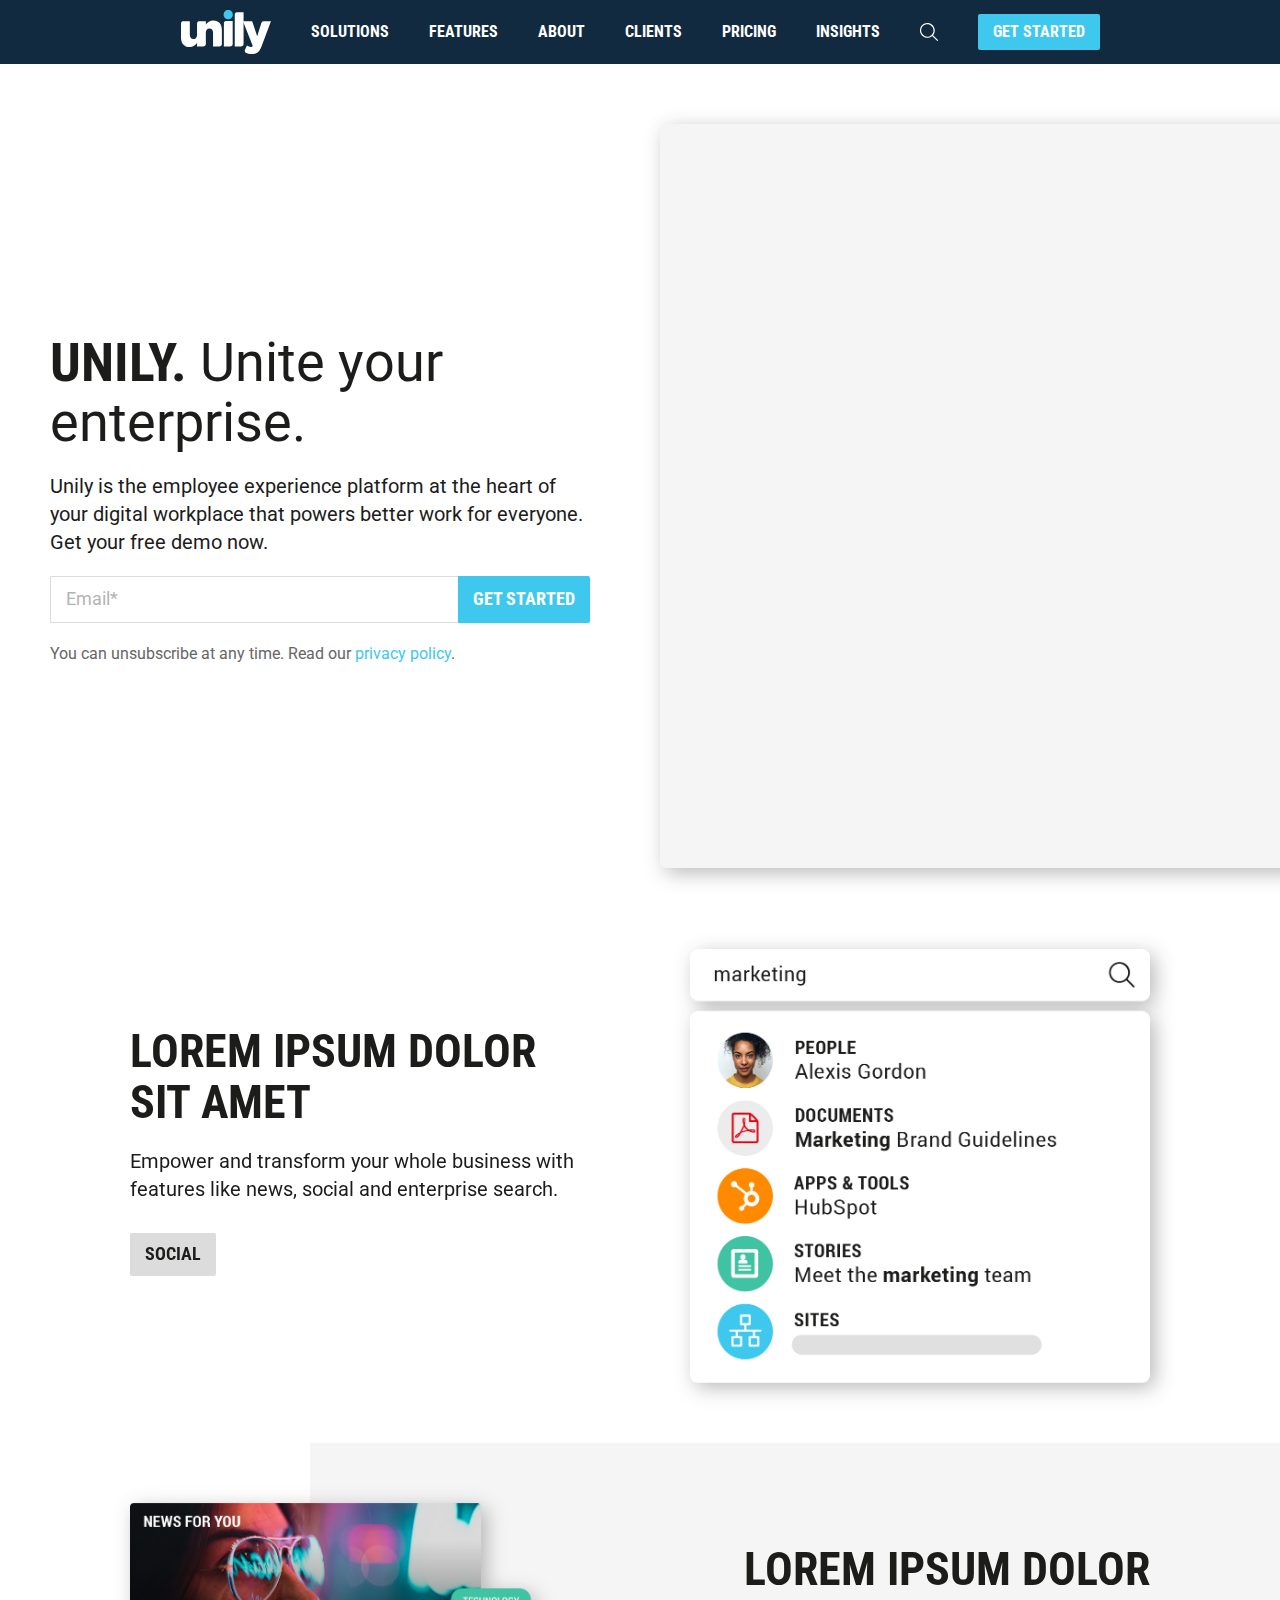
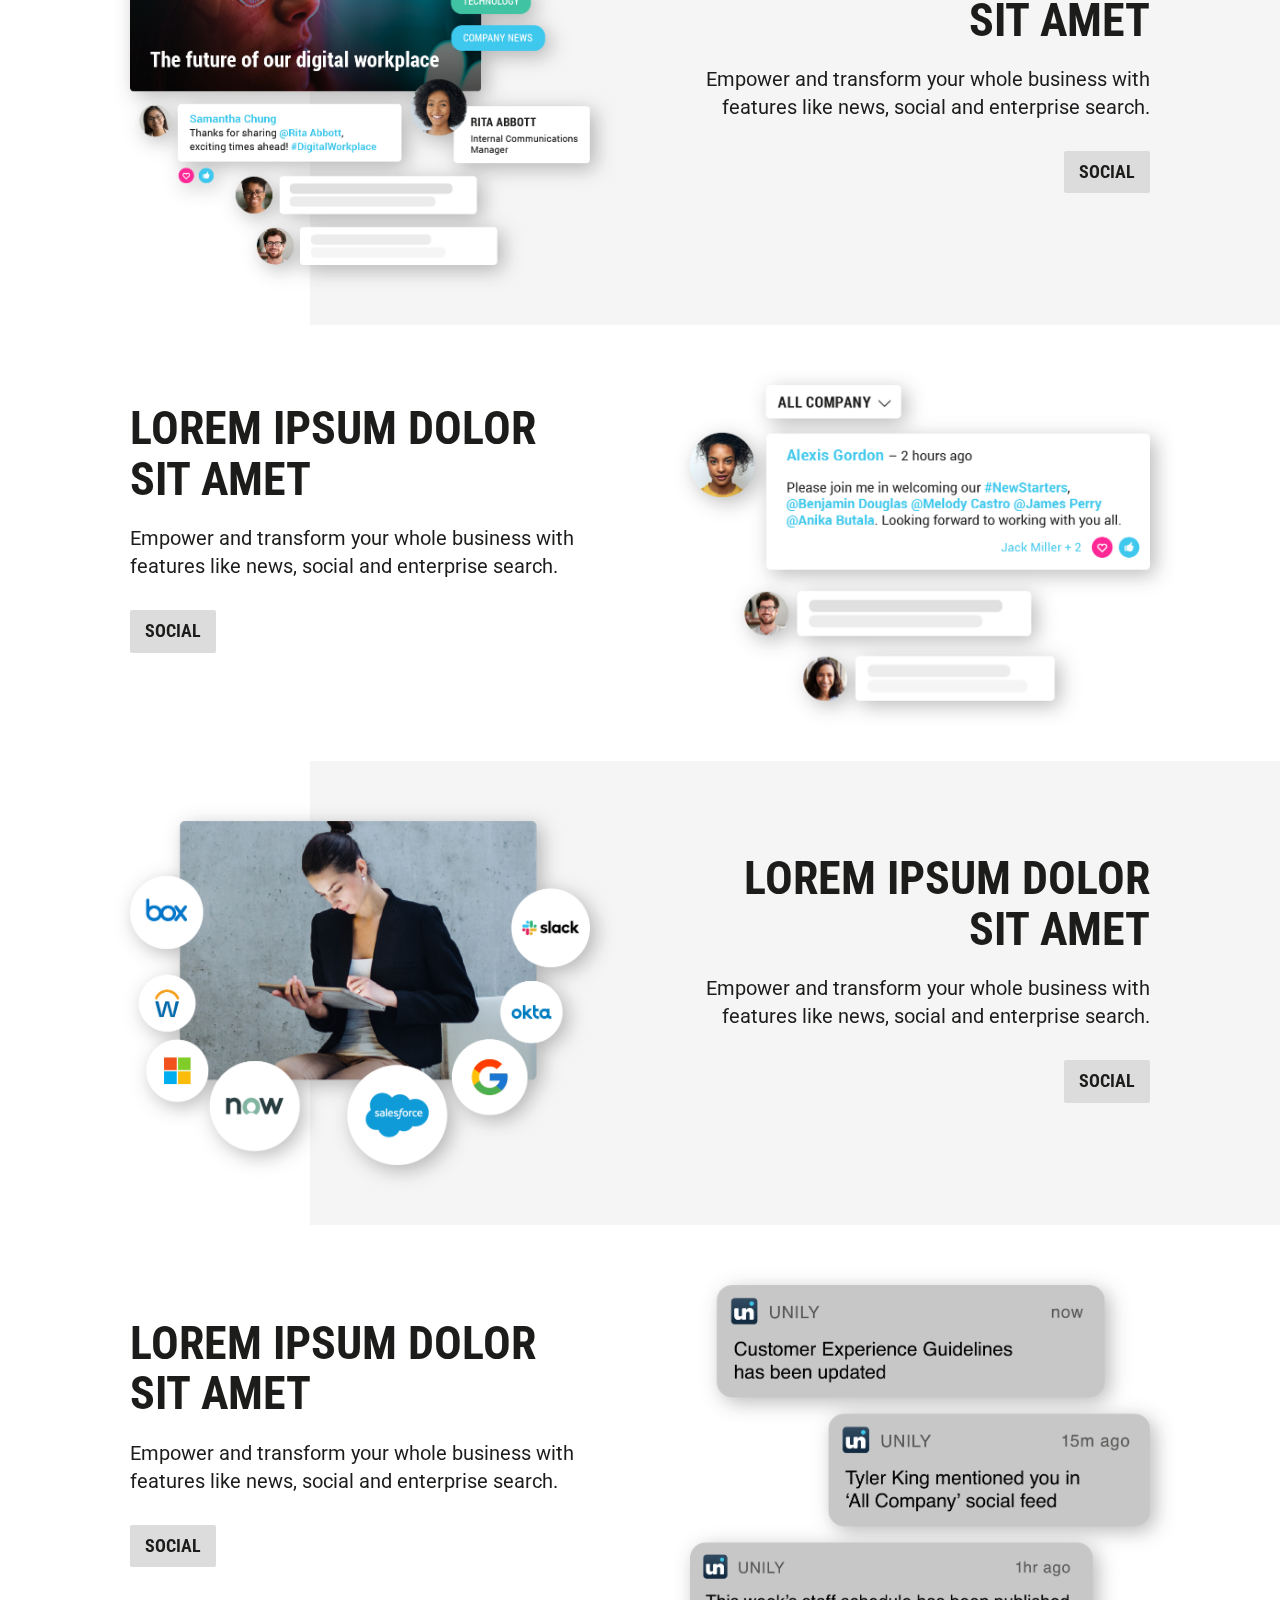
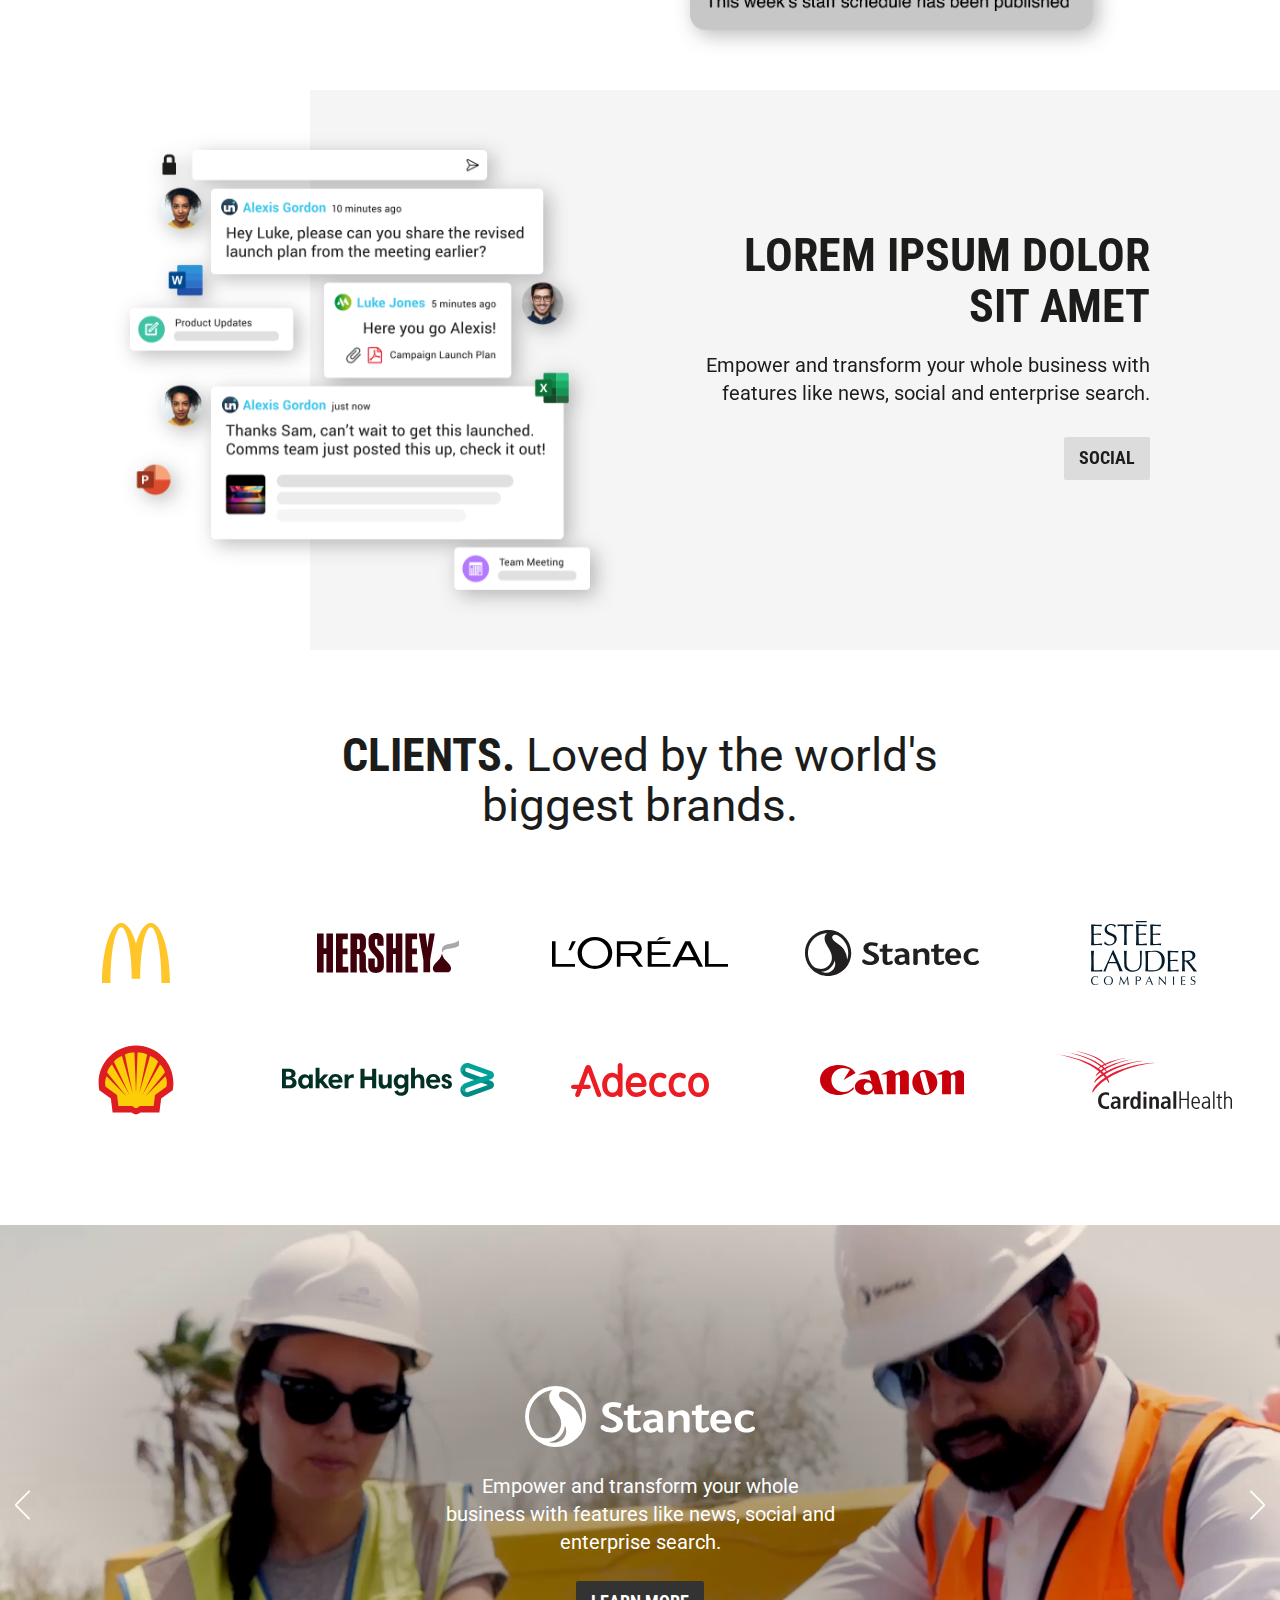
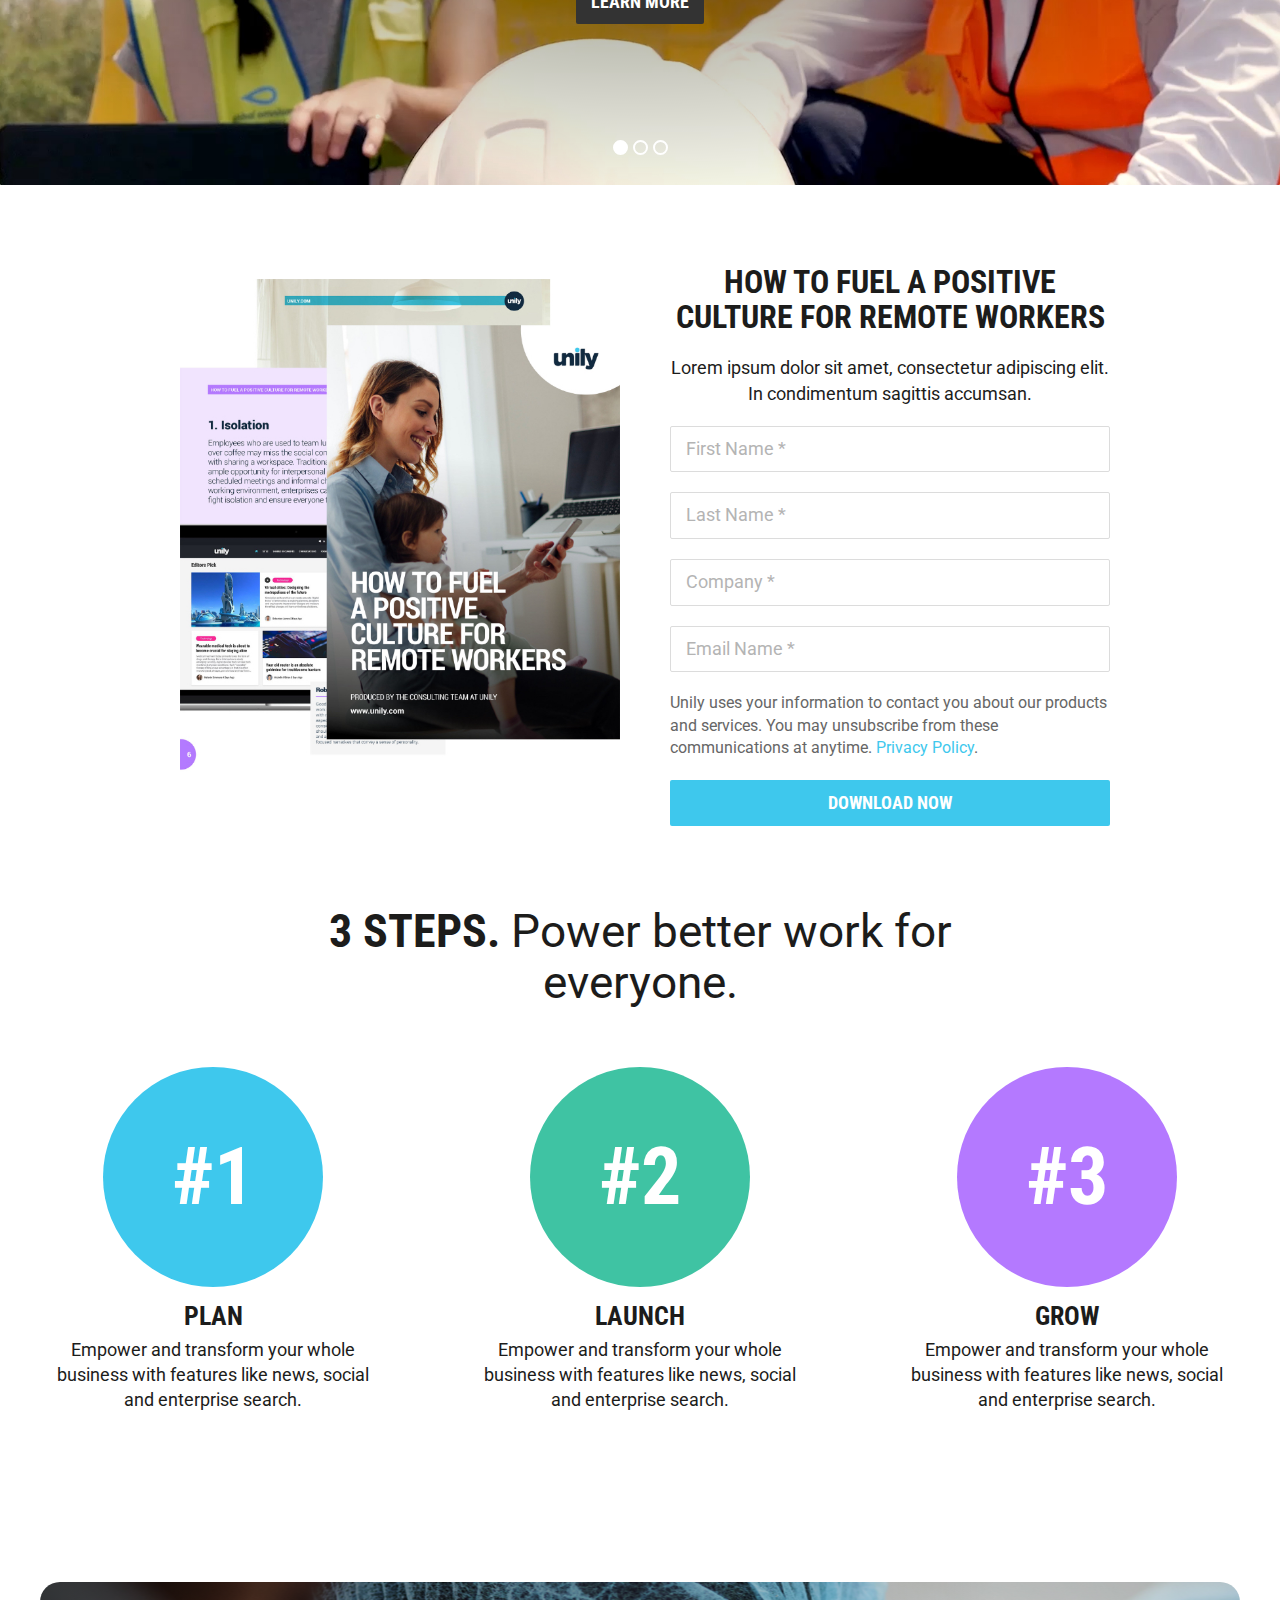
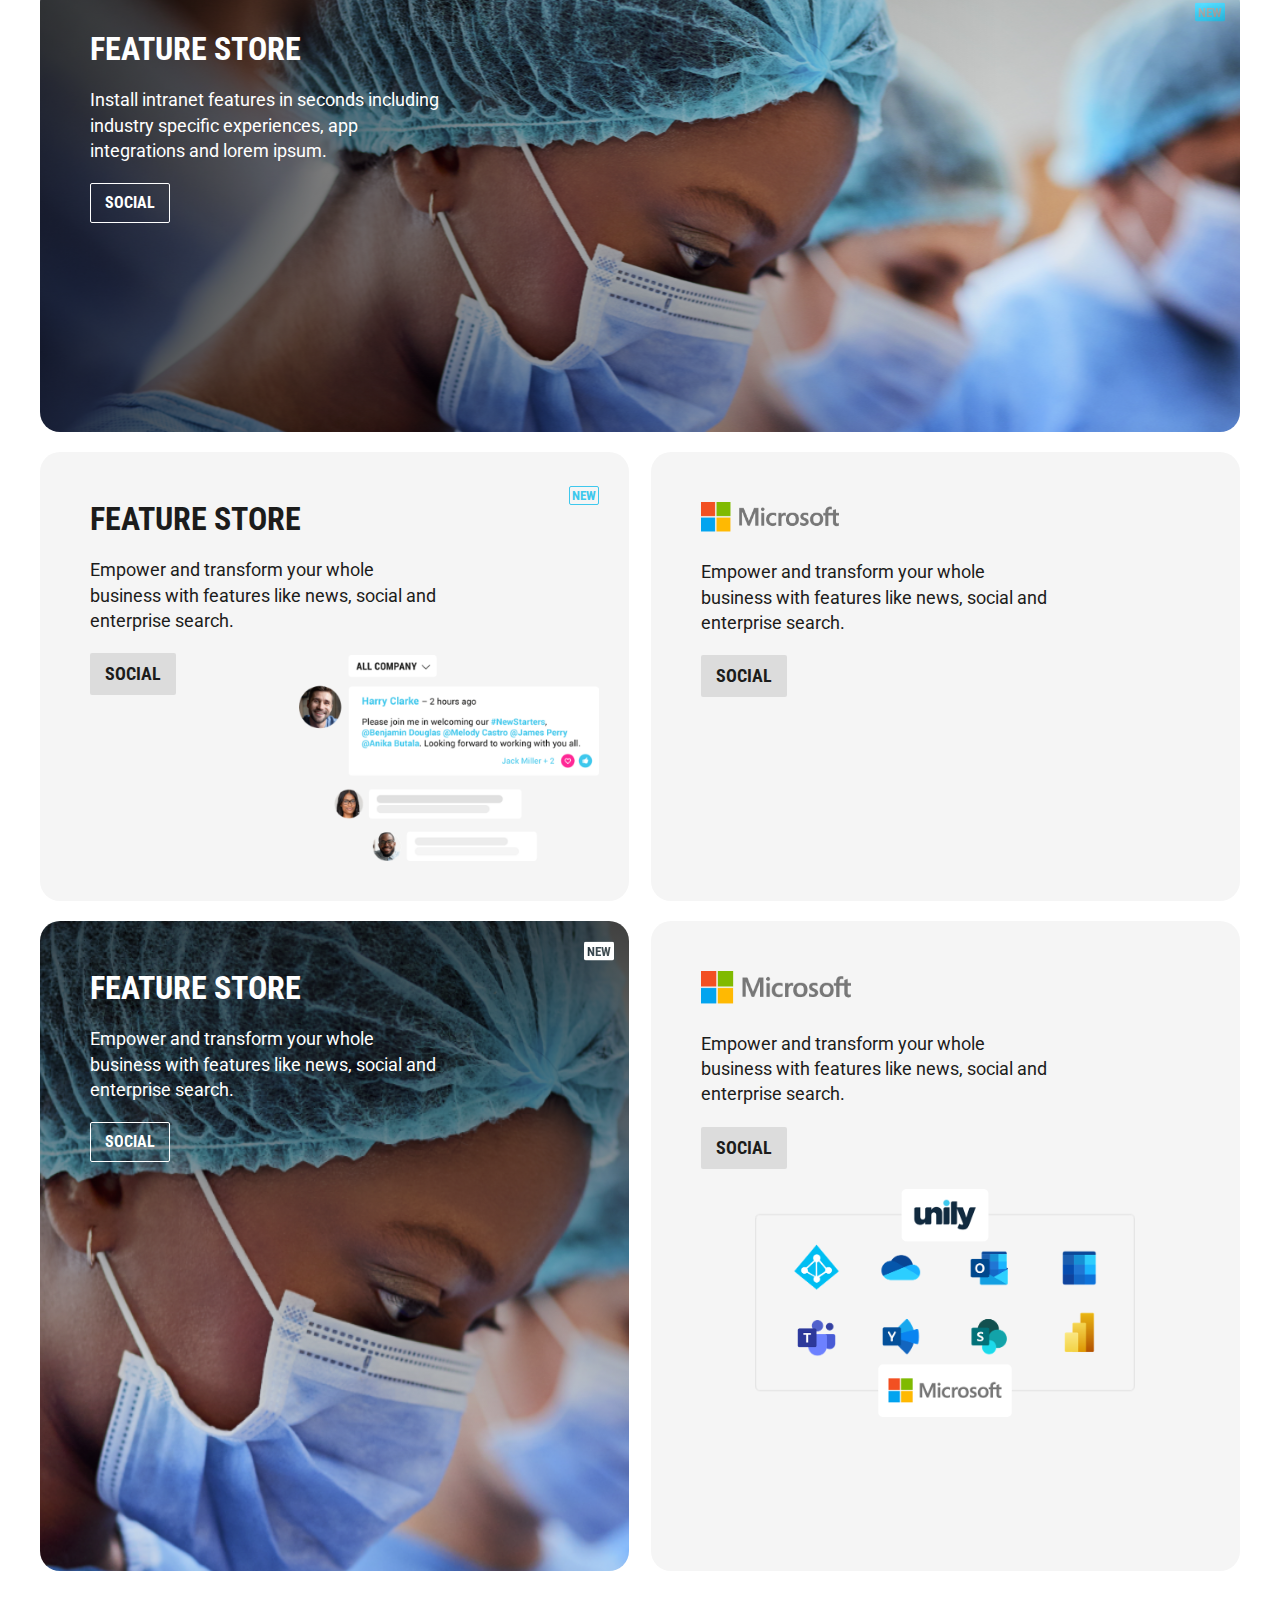
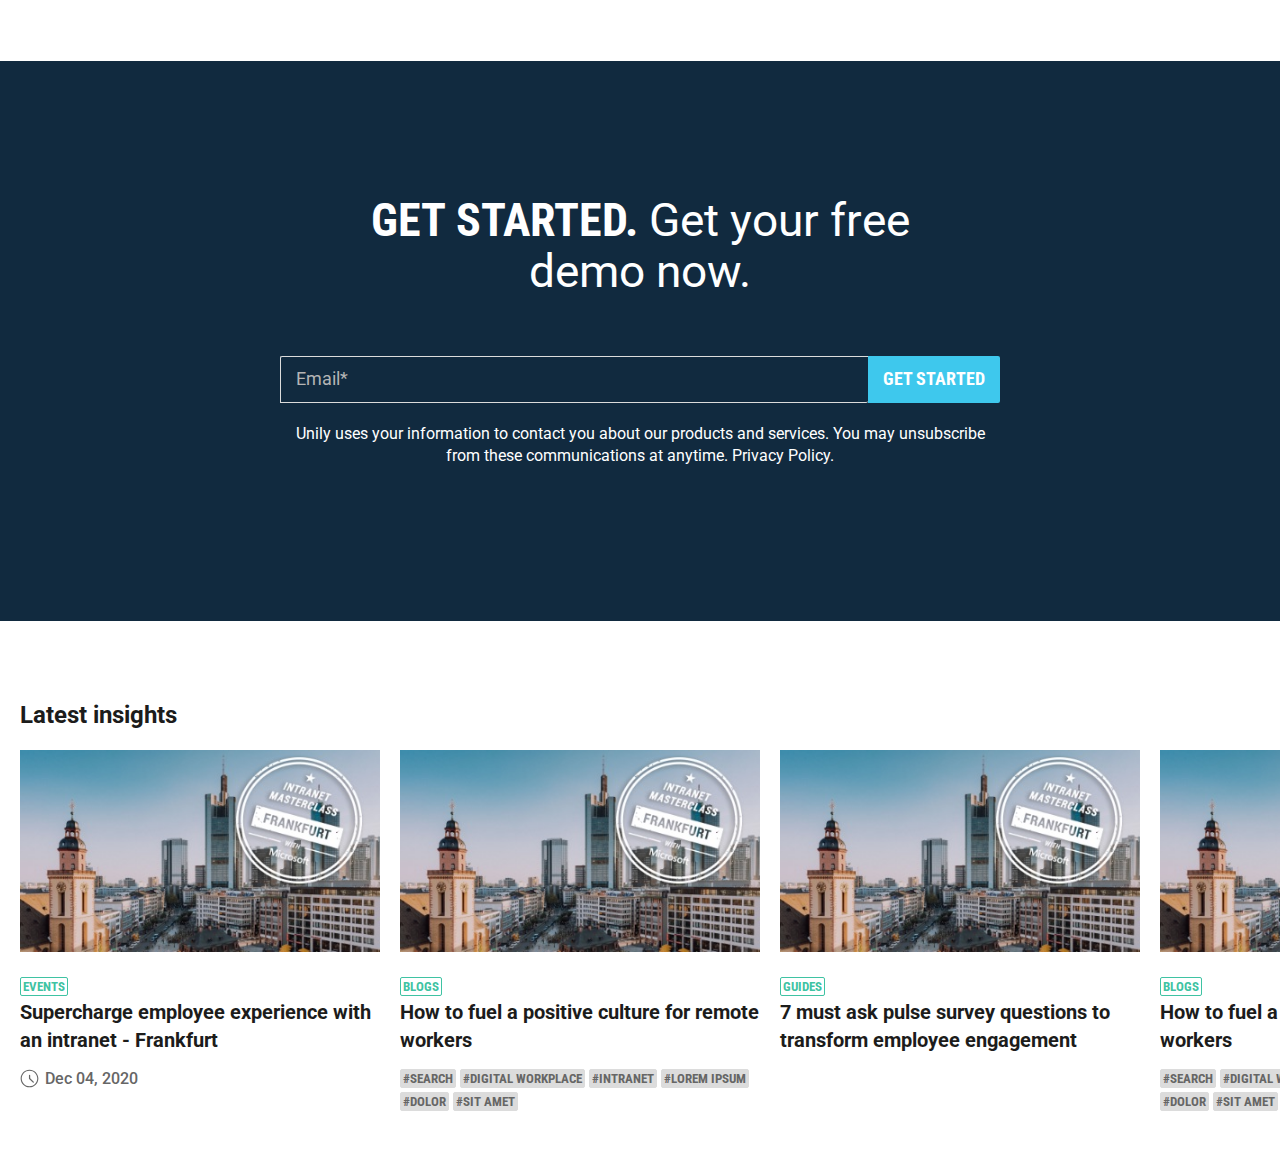
==== index.html @ 78d1d5ba "no message" ====
<!DOCTYPE html>

<html lang="en">
<head>

  <title>Home - Unily</title>

  <meta name="description" content="">

  <meta charset="utf-8">
  <meta name="viewport" content="width=device-width, initial-scale=1, shrink-to-fit=no">

  <link href="assets/css/style.css" rel="stylesheet">

  <link href="https://fonts.googleapis.com/css2?family=Roboto+Condensed:ital,wght@0,400;0,700;1,400;1,700&family=Roboto:ital,wght@0,400;0,500;0,700;1,400;1,500;1,700&display=swap" rel="stylesheet">

</head>

<style>
.c-cards{
max-width:1280px;    margin-left: auto;
    margin-right: auto; padding-left: 1.25rem;
    padding-right: 1.25rem;
	}
	
.cards-list {
	z-index: 0;
    max-width: 1280px;
    display: flex;
    justify-content: space-between;
    flex-wrap: wrap;
    margin-left: 0;
    margin-right: 0;

}


.card-banner {
  margin: 10px auto;
  border-radius: 20px;
 /* box-shadow: 5px 5px 10px rgba(28, 28, 27, 0.3); */
  cursor: pointer;
  transition: 0.4s;

}

.card_img_right img{
 position: relative;
    float: right;
    margin-bottom: 30px;
    margin-top: -60px;
    margin-right: 30px;
	
}

.card_img_portrait_right{
text-align:center;

}

.card_img_portrait_right img {
position: relative;
    margin-top: auto;


}

.c-card-01{
    display: flex;
    flex-direction: row;
    justify-content: space-between;
    max-width: 1280px;
    margin-left: auto;
    margin-right: auto;
    position: relative;
    margin-top: 0;
    margin-bottom: 0;
 /*   padding-top: 3.75rem;
    padding-bottom: 3.75rem; */

}

.c-card-01 .card-banner {
	background-image: url(assets/media/back.png); /* fallback */
	background-image: linear-gradient(88deg,rgba(0, 0, 0, 0.7) 0%,transparent 80%), url(assets/media/back.png);
	background-position: center;
	height:450px;
	width:100%;
	
}



.c-card-01 h1{
  text-transform: uppercase;

}
.c-card-02 {
	width:49.1%;
	margin-bottom: 20px;
}

.c-card-02 .card-banner{
  
  height:100%; 
  width:100%;
    background: #F5F5F5;
}
.c-card-02 h1{
  text-transform: uppercase;

}
  
.c-card-block {
	/*padding-top: 50px;
    width: 400px;
    padding-bottom: 50px;
    margin: auto;
	width: 80%;
	*/
	
	padding-left: 50px;
	padding-top: 50px;
	width: 400px;
	 margin: auto;
	 float: left;

}

.card-logo-top {
margin-bottom:21px;
}

.c-card-03 {
	width:49.1%;

}

.c-card-03 .card-banner{
	height:650px; 
	width:100%;
	background: #F5F5F5;
}
  .c-card-03 h1{
  text-transform: uppercase;

}
 .c-card-03 .bg{
 background-image: url(assets/media/back.png); /* fallback */

background-image: linear-gradient(180deg,rgba(0, 0, 0, 0.7) 0%,transparent 80%), url(assets/media/back.png);


  height: 500px;
    background-size: 300% 110%;
    height: 650px;
    background-position: center;
    width: 100% 
 background-repeat: no-repeat;
}

@media all and (max-width: 500px) {
  .card-list {
    flex-direction: column;
  }
}

.c-card-03:hover {
	-webkit-transform: rotate(360deg);
    transform: rotate(360deg);
}


.card-tag{

    float: right;
    padding: 30px;
}
.card-tag .tag-text-01{
  background-color: #3EC8ED;
  color: black;
  font-weight: bold;
  margin: 0 auto;
  text-align: center;
  position: absolute;
  transform: translate(-50%, -50%);
  mix-blend-mode: color;
  vertical-align: baseline;
  }
  
.tag-text-01{
  background-color: #3EC8ED;
  color: black;
  font-weight: bold;
  margin: 0 auto;
  text-align: center;
  position: absolute;
  transform: translate(-50%, -50%);
  mix-blend-mode: color;
  vertical-align: baseline;
  }
  

  
  
  .tag-text-02{
  background-color: #DCDCDC;
  color: black;
  font-weight: bold;
  margin: 0 auto;
  text-align: center;
  position: absolute;
  transform: translate(-50%, -50%);
  mix-blend-mode: color;
  vertical-align: baseline;
  }
  
    .tag-text-03{
  background-color: #333333;
  color: black;
  font-weight: bold;
  margin: 0 auto;
  text-align: center;
  position: absolute;
  transform: translate(-50%, -50%);
  mix-blend-mode: color;
  vertical-align: baseline;
  }
  
    .tag-text-04{
  background-color: #FF2896;
  color: black;
  font-weight: bold;
  margin: 0 auto;
  text-align: center;
  position: absolute;
  transform: translate(-50%, -50%);
  mix-blend-mode: color;
  vertical-align: baseline;
  }
  
      .tag-text-05{
  background-color: #B479FF;
  color: black;
  font-weight: bold;
  margin: 0 auto;
  text-align: center;
  position: absolute;
  transform: translate(-50%, -50%);
  mix-blend-mode: color;
  vertical-align: baseline;
  }
  
  
      .tag-text-06{
  background-color: #3FC3A3;
  color: black;
  font-weight: bold;
  margin: 0 auto;
  text-align: center;
  position: absolute;
  transform: translate(-50%, -50%);
  mix-blend-mode: color;
  vertical-align: baseline;
  }
 
  
    .tag-text-09{
  background-color: #fff;
  color: black;
  font-weight: bold;
  margin: 0 auto;
  text-align: center;
  position: absolute;
  transform: translate(-50%, -50%);
  mix-blend-mode: color;
mix-blend-mode: screen;
  }

/* 
  ##Device = Low Resolution Tablets, Mobiles (Landscape)
  ##Screen = B/w 481px to 767px
*/

@media (min-width: 481px) and (max-width: 767px) {
  .c-cards {
  padding-left:0;
  padding-right:0;
  }
    .card-banner {
  max-width: 100%;
  height:450px;
  }
  
.c-card-02, .c-card-03, .c-card-03 .bg   {
	width:100%;
	height:450px;

}
.c-card-block {
	width:100%;
	float:none;
	    padding-left:30px;
    padding-top: 30px;
	
}

.card_img_right img {
    position: relative;
	float: none;
    margin-top:0; 
    margin-bottom: 20px;
}

  
}

/* 
  ##Device = Most of the Smartphones Mobiles (Portrait)
  ##Screen = B/w 320px to 479px
*/

@media (min-width: 320px) and (max-width: 480px) {
  .c-cards {
  padding-left:0;
  padding-right:0;
  }
  
  .card-banner,  {
  max-width: 100%;
  height:450px;
  }
  
.c-card-02, .c-card-03, .c-card-03 .bg  {
	width:100%;
	height:450px;

}
.c-card-block {
	width:100%;
	float:none;
	    padding-left: 30px;
    padding-top: 30px;
}

.card_img_right img {
    position: relative;
	float: none;
    margin-top:0; 
    margin-bottom: 20px;
}
  
}



</style>
<body>


<div class="c-loading">
  <div class="c-loading__wrap">
    <div class="c-loading__icon">
      <span class="c-loading__animation"></span>
    </div>
  </div>
</div>



<header class="c-head">

  <div class="c-head__wrap">

    <div class="c-head__container">

      <div class="c-logo">
        <a href="#">
          <img src="assets/media/unily-intranet-solutions-logo.svg" alt="Unily" class="c-logo__img">
          <img src="assets/media/unily-intranet-solutions-logo-dark.svg" alt="Unily" class="c-logo__img c-logo__img--alt">
        </a>
      </div>

      <a href="#" class="c-head__nav-link js-nav-toggle">
        Navigation
      </a>

    </div>

    <nav class="c-head__navigation">

      <div class="c-search">

        <div class="c-search__container">

          <div class="c-search__form">
            <label for="search-field" class="c-search__label">Search</label>
            <input type="text" id="search-field" class="c-search__field" placeholder="Start searching…">
            <input type="submit" value="Search" class="c-search__btn">
          </div>

          <a href="#" class="c-search__close js-search-close">Close search</a>

        </div>

      </div>

      <ul class="c-nav">
        <li class="c-nav__item">
          <a href="link.html" class="c-nav__link c-nav__link--subnav js-subnav-link js-dropdown-link" data-link="solutions">
            <span class="c-nav__text">Solutions</span>
          </a>

          <div class="c-nav__subnav">

            <a href="#" class="c-subnav__back js-subnav-back">Back</a>
            <a class="c-subnav__heading">Solutions</a>

            <ul class="c-subnav c-subnav--subnav">
              <li class="c-subnav__item">
                <a href="#" class="c-subnav__link">Use cases</a>

                <ul class="c-subnav">
                  <li class="c-subnav__item"><a href="#" class="c-subnav__link">Internal communications</a></li>
                  <li class="c-subnav__item"><a href="#" class="c-subnav__link">Knowledge management</a></li>
                  <li class="c-subnav__item"><a href="#" class="c-subnav__link">Culture &amp; engagement</a></li>
                  <li class="c-subnav__item"><a href="#" class="c-subnav__link">Networked enterprise</a></li>
                  <li class="c-subnav__item"><a href="#" class="c-subnav__link">Productivity &amp; collaboration</a></li>
                  <li class="c-subnav__item"><a href="#" class="c-subnav__link">Frontline workers</a></li>
                </ul>

              </li>
              <li class="c-subnav__item">
                <a href="#" class="c-subnav__link">Industries</a>

                  <ul class="c-subnav">
                    <li class="c-subnav__item"><a href="#" class="c-subnav__link">Energy</a></li>
                    <li class="c-subnav__item"><a href="#" class="c-subnav__link">Healthcare</a></li>
                    <li class="c-subnav__item"><a href="#" class="c-subnav__link">Professional services</a></li>
                    <li class="c-subnav__item"><a href="#" class="c-subnav__link">Retail</a></li>
                    <li class="c-subnav__item"><a href="#" class="c-subnav__link">Travel and Transport</a></li>
                    <li class="c-subnav__item c-subnav__item--more">
                      <a href="#" class="c-subnav__link c-subnav__link--more js-subnav-more">More</a>

                      <ul class="c-subnav">
                        <li class="c-subnav__item"><a href="#" class="c-subnav__link">Employee Experience Platform</a></li>
                        <li class="c-subnav__item"><a href="#" class="c-subnav__link">Digital Workplace</a></li>
                        <li class="c-subnav__item"><a href="#" class="c-subnav__link">Internal Communication System</a></li>
                        <li class="c-subnav__item"><a href="#" class="c-subnav__link">Employee Engagement Software</a></li>
                        <li class="c-subnav__item"><a href="#" class="c-subnav__link">Managing Remote Employees</a></li>
                        <li class="c-subnav__item"><a href="#" class="c-subnav__link">Future of Work Technology</a></li>
                      </ul>

                    </li>
                  </ul>

              </li>
            </ul>

          </div>

        </li>
        <li class="c-nav__item">
          <a href="#" class="c-nav__link c-nav__link--subnav js-subnav-link js-dropdown-link" data-link="features">
            <span class="c-nav__text">Features</span>
          </a>

          <div class="c-nav__subnav">

            <a href="#" class="c-subnav__back js-subnav-back">Back</a>
            <a href="#" class="c-subnav__heading">Features</a>

            <ul class="c-subnav">
              <li class="c-subnav__item"><a href="#" class="c-subnav__link">Communications</a></li>
              <li class="c-subnav__item"><a href="#" class="c-subnav__link">Publishing</a></li>
              <li class="c-subnav__item"><a href="#" class="c-subnav__link">Search</a></li>
              <li class="c-subnav__item"><a href="#" class="c-subnav__link">Social</a></li>
              <li class="c-subnav__item"><a href="#" class="c-subnav__link">Sites</a></li>
              <li class="c-subnav__item"><a href="#" class="c-subnav__link">Analytics</a></li>
              <li class="c-subnav__item"><a href="#" class="c-subnav__link">Mobile</a></li>
              <li class="c-subnav__item"><a href="#" class="c-subnav__link">Integrations</a></li>
              <li class="c-subnav__item"><a href="#" class="c-subnav__link">Platform</a></li>
            </ul>

          </div>

        </li>
        <li class="c-nav__item">
          <a href="#" class="c-nav__link c-nav__link--subnav js-subnav-link js-dropdown-link" data-link="about">
            <span class="c-nav__text">About</span>
          </a>

          <div class="c-nav__subnav">

            <a href="#" class="c-subnav__back js-subnav-back">Back</a>
            <a href="#" class="c-subnav__heading">About</a>

            <ul class="c-subnav">
              <li class="c-subnav__item"><a href="#" class="c-subnav__link">About Us</a></li>
              <li class="c-subnav__item"><a href="#" class="c-subnav__link">Customer Success</a></li>
              <li class="c-subnav__item"><a href="#" class="c-subnav__link">Partner</a></li>
              <li class="c-subnav__item"><a href="#" class="c-subnav__link">Contact Us</a></li>
            </ul>

          </div>

        </li>
        <li class="c-nav__item js-nav-link"><a href="#" class="c-nav__link"><span class="c-nav__text">Clients</span></a></li>
        <li class="c-nav__item js-nav-link"><a href="#" class="c-nav__link"><span class="c-nav__text">Pricing</span></a></li>
        <li class="c-nav__item">
          <a href="insights.html" class="c-nav__link c-nav__link--subnav js-subnav-link js-dropdown-link" data-link="insights">
            <span class="c-nav__text">Insights</span>
          </a>

          <div class="c-nav__subnav">

            <a href="#" class="c-subnav__back js-subnav-back">Back</a>
            <a href="#" class="c-subnav__heading">Insights</a>

            <ul class="c-subnav">
              <li class="c-subnav__item"><a href="#" class="c-subnav__link">Blogs</a></li>
              <li class="c-subnav__item"><a href="#" class="c-subnav__link">Guides</a></li>
              <li class="c-subnav__item"><a href="#" class="c-subnav__link">Case Studies</a></li>
              <li class="c-subnav__item"><a href="#" class="c-subnav__link">Events</a></li>
              <li class="c-subnav__item"><a href="#" class="c-subnav__link">Webinars</a></li>
            </ul>

            <span class="c-subnav__heading">Deep Dive</span>

            <ul class="c-subnav">
              <li class="c-subnav__item"><a href="#" class="c-subnav__link">Digital Workplace</a></li>
              <li class="c-subnav__item"><a href="#" class="c-subnav__link">Intranet Software</a></li>
              <li class="c-subnav__item"><a href="#" class="c-subnav__link">Internal Communications</a></li>
              <li class="c-subnav__item c-subnav__item--more">
                <a href="#" class="c-subnav__link c-subnav__link--more js-subnav-more">More</a>

                <ul class="c-subnav">
                  <li class="c-subnav__item"><a href="#" class="c-subnav__link">Employee Experience Platform</a></li>
                  <li class="c-subnav__item"><a href="#" class="c-subnav__link">Digital Workplace</a></li>
                  <li class="c-subnav__item"><a href="#" class="c-subnav__link">Internal Communication System</a></li>
                  <li class="c-subnav__item"><a href="#" class="c-subnav__link">Employee Engagement Software</a></li>
                  <li class="c-subnav__item"><a href="#" class="c-subnav__link">Managing Remote Employees</a></li>
                  <li class="c-subnav__item"><a href="#" class="c-subnav__link">Future of Work Technology</a></li>
                </ul>

              </li>
            </ul>

          </div>

        </li>
        <li class="c-nav__item c-nav__item--search">
          <a href="#" class="c-nav__link--search js-link-search">
            Search
          </a>
        </li>
        <li class="c-nav__item c-nav__item--btn"><a href="#" class="c-nav__btn">Get Started</a></li>
      </ul>

    </nav>

  </div>

  <div class="c-dropdown">

    <div class="c-dropdown__wrap c-dropdown__wrap--solutions" data-dropdown="solutions">

      <div class="c-dropdown__container">

        <div class="c-dropdown__row">
        <div class="c-dropdown__col c-dropdown__col--solutions">

          <div class="c-dropdown__heading">Use cases</div>

          <ul class="c-dropdown__nav c-dropdown__nav--solutions">
            <li class="c-dropdown__item">
              <a href="#" class="c-dropdown__link">
                <span class="c-dropdown__icon c-dropdown__icon--10"></span>
                <span class="c-dropdown__title">Internal communications</span>
                <span class="c-dropdown__desc">Lorem ipsum dolor</span>
              </a>
            </li>
            <li class="c-dropdown__item">
              <a href="#" class="c-dropdown__link">
                <span class="c-dropdown__icon c-dropdown__icon--11"></span>
                <span class="c-dropdown__title">Knowledge management</span>
                <span class="c-dropdown__desc">Lorem ipsum dolor</span>
              </a>
            </li>
            <li class="c-dropdown__item">
              <a href="#" class="c-dropdown__link">
                <span class="c-dropdown__icon c-dropdown__icon--12"></span>
                <span class="c-dropdown__title">Culture &amp; engagement</span>
                <span class="c-dropdown__desc">Lorem ipsum dolor</span>
              </a>
            </li>
            <li class="c-dropdown__item">
              <a href="#" class="c-dropdown__link">
                <span class="c-dropdown__icon c-dropdown__icon--13"></span>
                <span class="c-dropdown__title">Networked enterprise</span>
                <span class="c-dropdown__desc">Lorem ipsum dolor</span>
              </a>
            </li>
            <li class="c-dropdown__item">
              <a href="#" class="c-dropdown__link">
                <span class="c-dropdown__icon c-dropdown__icon--14"></span>
                <span class="c-dropdown__title">Productivity &amp; collaboration</span>
                <span class="c-dropdown__desc">Lorem ipsum dolor efficitur dolor et bibendum vehicul ipsum dolor efficitur dolor </span>
              </a>
            </li>
            <li class="c-dropdown__item">
              <a href="#" class="c-dropdown__link">
                <span class="c-dropdown__icon c-dropdown__icon--15"></span>
                <span class="c-dropdown__title">Frontline workers</span>
                <span class="c-dropdown__desc">Lorem ipsum dolor efficitur dolor et bibendum vehicul ipsum dolor efficitur dolor e</span>
              </a>
            </li>
          </ul>

        </div>

        <div class="c-dropdown__col c-dropdown__col--industries">

          <div class="c-dropdown__box bg-01">

            <div class="c-dropdown__heading">Industries</div>

            <ul class="c-subnav">
              <li class="c-subnav__item"><a href="#" class="c-subnav__link">Energy</a></li>
              <li class="c-subnav__item"><a href="#" class="c-subnav__link">Healthcare</a></li>
              <li class="c-subnav__item"><a href="#" class="c-subnav__link">Professional Services</a></li>
              <li class="c-subnav__item"><a href="#" class="c-subnav__link">Retail</a></li>
              <li class="c-subnav__item"><a href="#" class="c-subnav__link">Travel and Transport</a></li>
            </ul>

            <div class="c-more">

              <div class="c-more__heading js-link-more">More</div>

              <div class="c-more__container">
                <ul class="c-more__list">
                  <li><a href="#">Employee Experience Platform</a></li>
                  <li><a href="#">Digital Workplace</a></li>
                  <li><a href="#">Internal Communication System</a></li>
                  <li><a href="#">Employee Engagement Software</a></li>
                  <li><a href="#">Managing Remote Employees</a></li>
                  <li><a href="#">Future of Work Technology</a></li>
                </ul>
              </div>

            </div>

          </div>

          <!--<div class="c-dropdown__box bg-01">

            <h2 class="c-dropdown__heading">Functions</h2>

            <ul class="c-subnav">
              <li class="c-subnav__item"><a href="#" class="c-subnav__link">Internal Communications</a></li>
              <li class="c-subnav__item"><a href="#" class="c-subnav__link">Human Resources</a></li>
              <li class="c-subnav__item"><a href="#" class="c-subnav__link">Information Technology</a></li>
            </ul>

          </div>-->

        </div>

        </div>
      </div>

    </div>

    <div class="c-dropdown__wrap c-dropdown__wrap--features" data-dropdown="features">

      <div class="c-dropdown__container">

        <div class="c-dropdown__row">
        <div class="c-dropdown__col c-dropdown__col--features">

          <ul class="c-dropdown__nav c-dropdown__nav--features">
            <li class="c-dropdown__item">
              <a href="#" class="c-dropdown__link">
                <span class="c-dropdown__icon c-dropdown__icon--01"></span>
                <span class="c-dropdown__title">Communications</span>
                <span class="c-dropdown__desc">Lorem ipsum dolor</span>
              </a>
            </li>
            <li class="c-dropdown__item">
              <a href="#" class="c-dropdown__link">
                <span class="c-dropdown__icon c-dropdown__icon--02"></span>
                <span class="c-dropdown__title">Publishing</span>
                <span class="c-dropdown__desc">Lorem ipsum dolor</span>
              </a>
            </li>
            <li class="c-dropdown__item">
              <a href="#" class="c-dropdown__link">
                <span class="c-dropdown__icon c-dropdown__icon--03"></span>
                <span class="c-dropdown__title">Search</span>
                <span class="c-dropdown__desc">Lorem ipsum dolor</span>
              </a>
            </li>
            <li class="c-dropdown__item">
              <a href="#" class="c-dropdown__link">
                <span class="c-dropdown__icon c-dropdown__icon--04"></span>
                <span class="c-dropdown__title">Social</span>
                <span class="c-dropdown__desc">Lorem ipsum dolor</span>
              </a>
            </li>
            <li class="c-dropdown__item">
              <a href="#" class="c-dropdown__link">
                <span class="c-dropdown__icon c-dropdown__icon--05"></span>
                <span class="c-dropdown__title">Sites</span>
                <span class="c-dropdown__desc">Lorem ipsum dolor</span>
              </a>
            </li>
            <li class="c-dropdown__item">
              <a href="#" class="c-dropdown__link">
                <span class="c-dropdown__icon c-dropdown__icon--06"></span>
                <span class="c-dropdown__title">Analytics</span>
                <span class="c-dropdown__desc">Lorem ipsum dolor</span>
              </a>
            </li>
            <li class="c-dropdown__item">
              <a href="#" class="c-dropdown__link">
                <span class="c-dropdown__icon c-dropdown__icon--07"></span>
                <span class="c-dropdown__title">Mobile</span>
                <span class="c-dropdown__desc">Lorem ipsum dolor  efficitur dolor et bibendum vehicul ipsum dolor efficitur dolor e</span>
              </a>
            </li>
            <li class="c-dropdown__item">
              <a href="#" class="c-dropdown__link">
                <span class="c-dropdown__icon c-dropdown__icon--08"></span>
                <span class="c-dropdown__title">Integrations</span>
                <span class="c-dropdown__desc">Lorem ipsum dolor  efficitur dolor et bibendum vehicul ipsum dolor efficitur dolor e</span>
              </a>
            </li>
            <li class="c-dropdown__item">
              <a href="#" class="c-dropdown__link">
                <span class="c-dropdown__icon c-dropdown__icon--09"></span>
                <span class="c-dropdown__title">Platform</span>
                <span class="c-dropdown__desc">Lorem ipsum dolor efficitur dolor et bibendum vehicul ipsum dolor efficitur dolor e</span>
              </a>
            </li>
          </ul>

        </div>

        <!--<div class="c-dropdown__col c-dropdown__col--subscribe">

          <div class="c-subscribe">

            <h2 class="c-subscribe__heading"><strong>Get started.</strong> Get your free demo now.</h2>

            <div class="c-subscribe__form">
              <input type="text" class="form-field c-subscribe__field" placeholder="Email*">
              <button class="c-subscribe__btn">Get started</button>
            </div>

          </div>

        </div>-->

      </div>
      </div>

    </div>

    <div class="c-dropdown__wrap c-dropdown__wrap--about" data-dropdown="about">

      <div class="c-dropdown__container">

        <div class="c-dropdown__row c-dropdown__row--about">
        <div class="c-dropdown__col">

          <ul class="c-dropdown__nav c-dropdown__nav--about">
            <li class="c-dropdown__item">
              <a href="#" class="c-dropdown__link">
                <span class="c-dropdown__icon c-dropdown__icon--21"></span>
                <span class="c-dropdown__title">About Us</span>
                <span class="c-dropdown__desc">Lorem ipsum dolor</span>
              </a>
            </li>
            <li class="c-dropdown__item">
              <a href="#" class="c-dropdown__link">
                <span class="c-dropdown__icon c-dropdown__icon--17"></span>
                <span class="c-dropdown__title">Customer Success</span>
                <span class="c-dropdown__desc">Lorem ipsum dolor</span>
              </a>
            </li>
            <li class="c-dropdown__item">
              <a href="#" class="c-dropdown__link">
                <span class="c-dropdown__icon c-dropdown__icon--18"></span>
                <span class="c-dropdown__title">Partner</span>
                <span class="c-dropdown__desc">Lorem ipsum dolor</span>
              </a>
            </li>
            <li class="c-dropdown__item">
              <a href="#" class="c-dropdown__link">
                <span class="c-dropdown__icon c-dropdown__icon--20"></span>
                <span class="c-dropdown__title">Contact Us</span>
                <span class="c-dropdown__desc">Lorem ipsum dolor</span>
              </a>
            </li>
          </ul>

        </div>

      </div>
      </div>

    </div>

    <div class="c-dropdown__wrap c-dropdown__wrap--insights" data-dropdown="insights">

      <div class="c-dropdown__container">
        <div class="c-dropdown__row">

          <div class="c-dropdown__col">

            <div class="c-dropdown__box bg-01">

            <div class="c-dropdown__heading">Insights</div>

              <ul class="c-subnav">
                <li class="c-subnav__item"><a href="#" class="c-subnav__link">Blogs</a></li>
                <li class="c-subnav__item"><a href="#" class="c-subnav__link">Guides</a></li>
                <li class="c-subnav__item"><a href="#" class="c-subnav__link">Case Studies</a></li>
                <li class="c-subnav__item"><a href="#" class="c-subnav__link">Events</a></li>
                <li class="c-subnav__item"><a href="#" class="c-subnav__link">Webinars</a></li>
              </ul>

            </div>

            <!--<div class="c-more">

              <h2 class="c-more__heading js-link-more">More</h2>

              <div class="c-more__container">
                <ul class="c-more__list">
                  <li><a href="#">Employee Experience Platform</a></li>
                  <li><a href="#">Digital Workplace</a></li>
                  <li><a href="#">Internal Communication System</a></li>
                  <li><a href="#">Employee Engagement Software</a></li>
                  <li><a href="#">Managing Remote Employees</a></li>
                  <li><a href="#">Future of Work Technology</a></li>
                </ul>
              </div>

            </div>-->

          </div>

          <div class="c-dropdown__col">

            <h2 class="c-dropdown__heading">Featured insights</h2>

            <ul class="c-articles c-articles--dropdown">
              <li class="c-articles__item">
                <div class="c-articles__content">
                  <span class="tag tag-02">Blogs</span>
                  <h3 class="c-articles__heading"><a href="#">Why keeping furloughed employees engaged is critical for the future of your business</a></h3>
                  <ul class="c-tags__list">
                    <li><a href="#" class="tag tag-01">#Search</a></li>
                    <li><a href="#" class="tag tag-01">#Digital workplace</a></li>
                    <li><a href="#" class="tag tag-01">#Intranet</a></li>
                  </ul>
                  </div>
              </li>
              <li class="c-articles__item">
                <div class="c-articles__content">
                  <span class="tag tag-02">Blogs</span>
                  <h3 class="c-articles__heading"><a href="#">How to fuel a positive culture for remote workers</a></h3>
                  <ul class="c-tags__list">
                    <li><a href="#" class="tag tag-01">#Search</a></li>
                    <li><a href="#" class="tag tag-01">#Digital workplace</a></li>
                    <li><a href="#" class="tag tag-01">#Intranet</a></li>
                    <li><a href="#" class="tag tag-01">#Lorem ipsum</a></li>
                    <li><a href="#" class="tag tag-01">#Dolor</a></li>
                    <li><a href="#" class="tag tag-01">#Sit amet</a></li>
                  </ul>
                </div>
              </li>
              <li class="c-articles__item">
                <div class="c-articles__content">
                  <span class="tag tag-02">Blogs</span>
                  <h3 class="c-articles__heading"><a href="#">Why keeping furloughed employees engaged is critical for the future of your business</a></h3>
                  <ul class="c-tags__list">
                    <li><a href="#" class="tag tag-01">#Search</a></li>
                    <li><a href="#" class="tag tag-01">#Digital workplace</a></li>
                    <li><a href="#" class="tag tag-01">#Intranet</a></li>
                  </ul>
                </div>
              </li>
            </ul>

          </div>

          <!--<div class="c-dropdown__col c-dropdown__col--subscribe">

            <div class="c-subscribe c-subscribe--dropdown">

              <h2 class="c-subscribe__heading"><strong>Subscribe.</strong> Insights to your inbox.</h2>

              <p>One line of description text.</p>

              <div class="c-subscribe__form">
                <input type="text" class="form-field c-subscribe__field" placeholder="Email*">
                <button class="c-subscribe__btn">Subscribe</button>
              </div>

            </div>

          </div>-->

          <div class="c-dropdown__col">

            <div class="c-dropdown__heading">Deep dive</div>

              <ul class="c-subnav">
                <li class="c-subnav__item"><a href="#" class="c-subnav__link">Digital workplace</a></li>
                <li class="c-subnav__item"><a href="#" class="c-subnav__link">Intranet software</a></li>
                <li class="c-subnav__item"><a href="#" class="c-subnav__link">Internal communications</a></li>
              </ul>

            <div class="c-more">

              <div class="c-more__heading js-link-more">More</div>

              <div class="c-more__container">
                <ul class="c-more__list">
                  <li><a href="#">Employee Experience Platform</a></li>
                  <li><a href="#">Digital Workplace</a></li>
                  <li><a href="#">Internal Communication System</a></li>
                  <li><a href="#">Employee Engagement Software</a></li>
                  <li><a href="#">Managing Remote Employees</a></li>
                  <li><a href="#">Future of Work Technology</a></li>
                </ul>
              </div>

            </div>

          </div>
        </div>
      </div>

    </div>

  </div>

</header>



<div class="c-page">


  <section class="container container-lg pt-sm">

    <div class="c-block-home">

      <div class="c-block-home__content">

        <div class="c-block-home__item">

          <h1 class="c-block-home__heading"><strong>UNILY.</strong> Unite your enterprise.</h1>

          <p class="paragraph-02">Unily is the employee experience platform at the heart of your digital workplace that powers better work for everyone. Get your free demo now.</p>

          <div class="c-subscribe">

            <div class="c-subscribe__form">
              <input type="text" class="form-field c-subscribe__field" placeholder="Email*">
              <button class="c-subscribe__btn">Get started</button>
            </div>

          </div>

          <p class="paragraph-01 color-09">You can unsubscribe at any time. Read our  <a href="#" class="link">privacy policy</a>.</p>

        </div>

      </div>

      <div class="c-block-home__media">

        <img src="assets/media/home-placeholder.png" class="c-block-home__img" alt="">

      </div>

    </div>

  </section>


  <section class="c-block-01__wrap">
    <div class="container">

      <div class="c-block-01">

        <div class="c-block-01__content">

          <h2 class="heading-01-alt"><strong>Lorem ipsum dolor sit amet</strong></h2>

          <p class="paragraph-02">Empower and transform your whole business with features like news, social and enterprise search.</p>

          <p><a href="#" class="btn btn-02">Social</a></p>

        </div>

        <div class="c-block-01__media">

          <img src="assets/media/search_v2.png" class="img img-shadow" alt="">

        </div>

      </div>

      <div class="c-block-01 c-block-01--alt">

        <div class="c-block-01__content">

          <h2 class="heading-01-alt"><strong>Lorem ipsum dolor sit amet</strong></h2>

          <p class="paragraph-02">Empower and transform your whole business with features like news, social and enterprise search.</p>

          <p><a href="#" class="btn btn-02">Social</a></p>

        </div>

        <div class="c-block-01__media">

          <img src="assets/media/internal-communications_v2.png" class="img img-shadow" alt="">

        </div>

      </div>

      <div class="c-block-01">

        <div class="c-block-01__content">

          <h2 class="heading-01-alt"><strong>Lorem ipsum dolor sit amet</strong></h2>

          <p class="paragraph-02">Empower and transform your whole business with features like news, social and enterprise search.</p>

          <p><a href="#" class="btn btn-02">Social</a></p>

        </div>

        <div class="c-block-01__media">

          <img src="assets/media/social.png" class="img img-shadow" alt="">

        </div>

      </div>

      <div class="c-block-01 c-block-01--alt">

        <div class="c-block-01__content">

          <h2 class="heading-01-alt"><strong>Lorem ipsum dolor sit amet</strong></h2>

          <p class="paragraph-02">Empower and transform your whole business with features like news, social and enterprise search.</p>

          <p><a href="#" class="btn btn-02">Social</a></p>

        </div>

        <div class="c-block-01__media">

          <img src="assets/media/integrations.png" class="img img-shadow" alt="">

        </div>

      </div>

      <div class="c-block-01">

        <div class="c-block-01__content">

          <h2 class="heading-01-alt"><strong>Lorem ipsum dolor sit amet</strong></h2>

          <p class="paragraph-02">Empower and transform your whole business with features like news, social and enterprise search.</p>

          <p><a href="#" class="btn btn-02">Social</a></p>

        </div>

        <div class="c-block-01__media">

          <img src="assets/media/frontline-workers.png" class="img img-shadow" alt="">

        </div>

      </div>

      <div class="c-block-01 c-block-01--alt">

        <div class="c-block-01__content">

          <h2 class="heading-01-alt"><strong>Lorem ipsum dolor sit amet</strong></h2>

          <p class="paragraph-02">Empower and transform your whole business with features like news, social and enterprise search.</p>

          <p><a href="#" class="btn btn-02">Social</a></p>

        </div>

        <div class="c-block-01__media">

          <img src="assets/media/networked-enterprise.png" class="img img-shadow" alt="">

        </div>

      </div>

    </div>
  </section>

  <section class="container py">

    <h2 class="heading-01-alt text-center"><strong>Clients.</strong> Loved by the world's biggest brands.</h2>

<ul class="c-clients c-clients--5">
      <li class="c-clients__item">
        <a href="#" class="c-clients__link">
          <img src="assets/media/mcdonalds.svg" height="60" alt="McDonald's" class="img-alt">
        </a>
      </li>
      <li class="c-clients__item">
        <a href="#" class="c-clients__link">
          <img src="assets/media/hershey.svg" height="40" alt="Hershey" class="img-alt">
        </a>
      </li>
      <li class="c-clients__item">
        <a href="#" class="c-clients__link">
          <img src="assets/media/loreal.svg" height="32" alt="L'Oréal" class="img-alt">
        </a>
      </li>
      <li class="c-clients__item">
        <a href="#" class="c-clients__link">
          <img src="assets/media/stantec.svg" height="46" alt="Stantec" class="img-alt">
        </a>
      </li>
      <li class="c-clients__item">
        <a href="#" class="c-clients__link">
          <img src="assets/media/estee-lauder-companies.svg" height="64" alt="Estée Lauder Companies" class="img-alt">
        </a>
      </li>
      <li class="c-clients__item">
        <a href="#" class="c-clients__link">
          <img src="assets/media/shell.svg" height="70" alt="Shell" class="img-alt">
        </a>
      </li>
      <li class="c-clients__item">
        <a href="#" class="c-clients__link">
          <img src="assets/media/baker-hughes.svg" height="38" alt="Baker Hughes" class="img-alt">
        </a>
      </li>
      <li class="c-clients__item">
        <a href="#" class="c-clients__link">
          <img src="assets/media/adecco.svg" height="34" alt="Adecco" class="img-alt">
        </a>
      </li>
      <li class="c-clients__item">
        <a href="#" class="c-clients__link">
          <img src="assets/media/canon.svg" height="30" alt="Canon" class="img-alt">
        </a>
      </li>
      <li class="c-clients__item">
        <a href="#" class="c-clients__link">
          <img src="assets/media/cardinal.svg" height="58" alt="CardinalHealth" class="img-alt">
        </a>
      </li>
    </ul>

  </section>


  <section class="c-block-client c-block-client--video">

    <div class="c-block-client__video">
      <video preload="auto" autoplay="" muted="" loop="" playsinline="" poster="assets/media/clients/stantec/stantec-poster.jpg">
        <source src="assets/media/clients/stantec/unily-stantec-case-study.webm" type="video/webm">
        <source src="assets/media/clients/stantec/unily-stantec-case-study.mp4" type="video/mp4">
      </video>
    </div>

    <div class="container py c-block-client__container">

      <p class="c-block-client__logo">
        <img src="assets/media/logo-stantec.svg" alt="Stantec" class="img" width="230" height="61">
      </p>

      <p>Empower and transform your whole business with features like news, social and enterprise search.</p>

      <p><a href="#" class="btn btn-03">Learn more</a></p>

    </div>

    <a href="#" class="c-block-client__nav c-block-client__nav--prev">Previous</a>
    <a href="#" class="c-block-client__nav c-block-client__nav--next">Next</a>

    <ul class="c-block-client__bullets">
      <li><a href="#" class="c-block-client_bullets--slide active">1</a></li>
      <li><a href="#" class="c-block-client_bullets--slide">2</a></li>
      <li><a href="#" class="c-block-client_bullets--slide">3s</a></li>
    </ul>

  </section>


  <section class="container pt">

    <div class="c-guide">

      <div class="c-guide__media">
        <img src="assets/media/remote-workers-culture-guide.jpg" class="img" width="440" alt="">
      </div>

      <div class="c-guide__content">

        <div class="c-form">

          <h3 class="heading-03-alt text-center"><strong>How to fuel a positive culture for remote workers</strong></h3>

          <p class="text-center">Lorem ipsum dolor sit amet, consectetur adipiscing elit. In condimentum sagittis accumsan.</p>

          <form action="">

            <div class="form-group">
              <label class="form-label">First name *</label>
              <input type="text" class="form-field" placeholder="First Name *">
            </div>

            <div class="form-group">
              <label class="form-label">Last name *</label>
              <input type="text" class="form-field" placeholder="Last Name *">
            </div>

            <div class="form-group">
              <label class="form-label">Company *</label>
              <input type="text" class="form-field" placeholder="Company *">
            </div>

            <div class="form-group">
              <label class="form-label">Email *</label>
              <input type="text" class="form-field" placeholder="Email Name *">
            </div>

            <p class="paragraph-01 color-09">Unily uses your information to contact you about our products and services. You may unsubscribe from these communications at anytime. <a href="#" class="link">Privacy Policy</a>.</p>
  
            <button class="btn btn-01 btn-block btn-lg">Download now</button>
  
          </form>

        </div>

      </div>

    </div>

  </section>


  <section class="container py">

    <h2 class="heading-01-alt text-center"><strong>3 steps.</strong> Power better work for everyone.</h2>

    <div class="c-block-columns c-block-columns--steps text-center">

      <div class="c-block-columns__col">

        <div class="c-block-columns__item">

          <div class="c-step bg-03">
            <div class="c-step__inner">
              #1
            </div>
          </div>

          <h3 class="heading-05-alt"><strong>Plan</strong></h3>

          <p>Empower and transform your whole business with features like news, social and enterprise search.</p>

        </div>

      </div>

      <div class="c-block-columns__col">

        <div class="c-block-columns__item">

          <div class="c-step bg-02">
            <div class="c-step__inner">
              #2
            </div>
          </div>

          <h3 class="heading-05-alt"><strong>Launch</strong></h3>

          <p>Empower and transform your whole business with features like news, social and enterprise search.</p>

        </div>

      </div>

      <div class="c-block-columns__col">

        <div class="c-block-columns__item">

          <div class="c-step bg-04">
            <div class="c-step__inner">
              #3
            </div>
          </div>

          <h3 class="heading-05-alt"><strong>Grow</strong></h3>

          <p>Empower and transform your whole business with features like news, social and enterprise search.</p>

        </div>

      </div>

    </div>
	
	

</div>

  
  
  


  </section>

<section>



<div class="container py">
<div class="c-cards">
<div class="c-card-01">
<div class="card-banner">
<div class="card-tag"><a href="#" class="tag tag-text-01">NEW</a></div>
  <div class="c-card-block">
<h1 class="heading-03-alt" style="color:#fff;"><strong> Feature Store</strong></h1>
<p style="color:#fff;">Install intranet features in seconds including industry specific experiences, app integrations and lorem ipsum.</p>
          <p><a style="color:#fff;border: 1px solid #fff;" href="#" class="btn btn-outline btn-sm">Social</a></p>
    </div>
  </div>
</div>




<div class="cards-list">

  <div class="c-card-02">
<div class="card-banner">
<div class="card-tag"><a href="#" class="tag tag-03">NEW</a></div>
  <div class="c-card-block">
<h1 class="strong heading-03-alt"><strong>Feature Store</strong></h1>
<p>Empower and transform your whole business with features like news, social and enterprise search.</p>
          <p><a href="#" class="btn btn-02">Social</a></p>
	 </div>  
	  <div class="card_img_right">
      <img alt="" class="img" width="300" src="assets/media/a5e9ff433c5fbab77d920dd6e21265a062878c3c.png">
	  </div> 
	  
	  </div>
</div>

  <div class="c-card-02">
<div class="card-banner">
  <div class="c-card-block">
  <img class="card-logo-top" alt=""  height="30" src="assets/media/microsoft.png">
<p>Empower and transform your whole business with features like news, social and enterprise search.</p>
              <p><a href="#" class="btn btn-02">Social</a></p>
  </div>
  </div>
</div>
  

    <div class="c-card-03">
<div class="card-banner bg">
<div class="card-tag"><a href="#" class="tag tag-text-09">NEW</a></div>
  <div class="c-card-block">
<h1 class="heading-03-alt" style="color:#fff;"><strong>Feature Store</strong></h1>
<p style="color:#fff;">Empower and transform your whole business with features like news, social and enterprise search.</p>
          <p><a style="color:#fff;border: 1px solid #fff;" href="#" class="btn btn-outline btn-sm">Social</a></p>
  </div>
	  </div>
</div>

  <div class="c-card-03">
<div class="card-banner">
  <div class="c-card-block">
  <img class="card-logo-top" alt="" class="img" width="150" src="assets/media/microsoft.png">
<p>Empower and transform your whole business with features like news, social and enterprise search.</p>
           <p><a href="#" class="btn btn-02">Social</a></p>
  </div>
     <div class="card_img_portrait_right">
  <img class="img" alt="Microsoft 365 intranet integrations" width="380" src="assets/img/img-snippet.png">
  	  </div>
  
  </div>
</div>

 
</div>
</div>
</div>

</section>


  <section class="bg-06 c-block-subscribe">

    <div class="container py">

      <h1 class="heading-01-alt text-center c-block-subscribe__heading"><strong>GET STARTED.</strong> Get your free demo now.</h1>

      <div class="c-subscribe">

        <div class="c-subscribe__form">
          <input type="text" class="form-field c-subscribe__field" placeholder="Email*">
          <button class="c-subscribe__btn">Get Started</button>
        </div>

        <p>Unily uses your information to contact you about our products and services. You may unsubscribe from these communications at anytime. <a href="#">Privacy Policy</a>.</p>

      </div>

    </div>

  </section>


  <section>

    <div class="container container-full pt">

      <h2 class="heading-06">Latest insights</h2>

    </div>

    <div class="c-articles__wrap">

      <ul class="c-articles c-articles--carousel">
        <li class="c-articles__item">
          <p class="c-articles__media">
            <img src="assets/media/insights-thumbnail.jpg" class="img-full" alt="">
          </p>
          <div class="c-articles__content">
            <span class="tag tag-02">Events</span>
            <h3 class="c-articles__heading"><a href="#">Supercharge employee experience with an intranet - Frankfurt</a></h3>
            <p class="c-metadata__item c-metadata__item--date">Dec 04, 2020</p>
          </div>
        </li>
        <li class="c-articles__item">
          <p class="c-articles__media">
            <img src="assets/media/insights-thumbnail.jpg" class="img-full" alt="">
          </p>
          <div class="c-articles__content">
            <span class="tag tag-02">Blogs</span>
            <h3 class="c-articles__heading"><a href="#">How to fuel a positive culture for remote workers</a></h3>
            <ul class="c-tags__list">
              <li><a href="#" class="tag tag-01">#Search</a></li>
              <li><a href="#" class="tag tag-01">#Digital workplace</a></li>
              <li><a href="#" class="tag tag-01">#Intranet</a></li>
              <li><a href="#" class="tag tag-01">#Lorem ipsum</a></li>
              <li><a href="#" class="tag tag-01">#Dolor</a></li>
              <li><a href="#" class="tag tag-01">#Sit amet</a></li>
            </ul>
          </div>
        </li>
        <li class="c-articles__item">
          <p class="c-articles__media">
            <img src="assets/media/insights-thumbnail.jpg" class="img-full" alt="">
          </p>
          <div class="c-articles__content">
            <span class="tag tag-02">Guides</span>
            <h3 class="c-articles__heading"><a href="#">7 must ask pulse survey questions to transform employee engagement</a></h3>
          </div>
        </li>
        <li class="c-articles__item">
          <p class="c-articles__media">
            <img src="assets/media/insights-thumbnail.jpg" class="img-full" alt="">
          </p>
          <div class="c-articles__content">
            <span class="tag tag-02">Blogs</span>
            <h3 class="c-articles__heading"><a href="#">How to fuel a positive culture for remote workers</a></h3>
            <ul class="c-tags__list">
              <li><a href="#" class="tag tag-01">#Search</a></li>
              <li><a href="#" class="tag tag-01">#Digital workplace</a></li>
              <li><a href="#" class="tag tag-01">#Intranet</a></li>
              <li><a href="#" class="tag tag-01">#Lorem ipsum</a></li>
              <li><a href="#" class="tag tag-01">#Dolor</a></li>
              <li><a href="#" class="tag tag-01">#Sit amet</a></li>
            </ul>
          </div>
        </li>
        <li class="c-articles__item">
          <p class="c-articles__media">
            <img src="assets/media/insights-thumbnail.jpg" class="img-full" alt="">
          </p>
          <div class="c-articles__content">
            <span class="tag tag-02">Guides</span>
            <h3 class="c-articles__heading"><a href="#">7 must ask pulse survey questions to transform employee engagement</a></h3>
          </div>
        </li>
        <li class="c-articles__item">
          <p class="c-articles__media">
            <img src="assets/media/insights-thumbnail.jpg" class="img-full" alt="">
          </p>
          <div class="c-articles__content">
            <span class="tag tag-02">Blogs</span>
            <h3 class="c-articles__heading"><a href="#">How to fuel a positive culture for remote workers</a></h3>
            <ul class="c-tags__list">
              <li><a href="#" class="tag tag-01">#Search</a></li>
              <li><a href="#" class="tag tag-01">#Digital workplace</a></li>
              <li><a href="#" class="tag tag-01">#Intranet</a></li>
              <li><a href="#" class="tag tag-01">#Lorem ipsum</a></li>
              <li><a href="#" class="tag tag-01">#Dolor</a></li>
              <li><a href="#" class="tag tag-01">#Sit amet</a></li>
            </ul>
          </div>
        </li>
      </ul>

    </div>

  </section>


</div>


<script src="assets/js/vendor/jquery-3.5.0.slim.min.js"></script>
<script src="assets/js/vendor/simplebar.min.js"></script>

<script src="assets/js/app.min.js"></script>


</body>
</html>
---- assets/css/style.css ----
@charset "UTF-8";
html {
  line-height: 1.35;
  -webkit-text-size-adjust: 100%; }

body {
  margin: 0; }

main {
  display: block; }

h1 {
  font-size: 2em;
  margin: 0.67em 0; }

hr {
  box-sizing: content-box;
  height: 0;
  overflow: visible; }

pre {
  font-family: monospace, monospace;
  font-size: 1em; }

a {
  background-color: transparent; }

abbr[title] {
  border-bottom: none;
  text-decoration: underline;
  text-decoration: underline dotted; }

b,
strong {
  font-weight: bolder; }

code,
kbd,
samp {
  font-family: monospace, monospace;
  font-size: 1em; }

small {
  font-size: 80%; }

sub,
sup {
  font-size: 75%;
  line-height: 0;
  position: relative;
  vertical-align: baseline; }

sub {
  bottom: -0.25em; }

sup {
  top: -0.5em; }

img {
  border-style: none; }

button,
input,
optgroup,
select,
textarea {
  font-family: inherit;
  font-size: 100%;
  line-height: 1.15;
  margin: 0; }

button,
input {
  overflow: visible; }

button,
select {
  text-transform: none; }

button,
[type="button"],
[type="reset"],
[type="submit"] {
  -webkit-appearance: button; }

button::-moz-focus-inner,
[type="button"]::-moz-focus-inner,
[type="reset"]::-moz-focus-inner,
[type="submit"]::-moz-focus-inner {
  border-style: none;
  padding: 0; }

button:-moz-focusring,
[type="button"]:-moz-focusring,
[type="reset"]:-moz-focusring,
[type="submit"]:-moz-focusring {
  outline: 1px dotted ButtonText; }

fieldset {
  padding: 0.35em 0.75em 0.625em; }

legend {
  box-sizing: border-box;
  color: inherit;
  display: table;
  max-width: 100%;
  padding: 0;
  /* 3 */
  white-space: normal; }

progress {
  vertical-align: baseline; }

textarea {
  overflow: auto; }

[type="checkbox"],
[type="radio"] {
  box-sizing: border-box;
  padding: 0; }

[type="number"]::-webkit-inner-spin-button,
[type="number"]::-webkit-outer-spin-button {
  height: auto; }

[type="search"] {
  -webkit-appearance: textfield;
  outline-offset: -2px; }

[type="search"]::-webkit-search-decoration {
  -webkit-appearance: none; }

::-webkit-file-upload-button {
  -webkit-appearance: button;
  font: inherit; }

details {
  display: block; }

summary {
  display: list-item; }

template {
  display: none; }

[hidden] {
  display: none; }

html {
  box-sizing: border-box;
  -webkit-text-size-adjust: 100%;
  height: 100%; }

*,
*:before,
*:after {
  box-sizing: inherit; }

body {
  font-family: Roboto, "Helvetica Neue", Helvetica, Arial, sans-serif;
  -webkit-font-smoothing: antialiased;
  -moz-osx-font-smoothing: grayscale;
  color: #1C1C1B;
  background: #fff;
  margin: 0;
  padding: 0;
  position: relative;
  display: flex;
  flex-direction: column;
  min-height: 100%;
  line-height: 1.4;
  font-size: 1.125rem; }
  @media (min-width: 1000px) {
    body.overlay {
      overflow: hidden; }
      body.overlay:after {
        content: " ";
        display: block;
        background: rgba(17, 42, 63, 0.95);
        top: 0;
        left: 0;
        right: 0;
        bottom: 0;
        position: fixed;
        opacity: 0; } }
h1,
h2,
h3,
h4,
h5,
h6,
p,
ul,
ol {
  margin-top: 0;
  margin-bottom: 1.25rem; }

h1, h2, h3, h4, h5, h6 {
  line-height: 1.2; }

h1 {
  font-size: 2.875rem; }

h2 {
  font-size: 2rem; }
  @media (max-width: 767px) {
    h2 {
      font-size: 1.5rem; } }
h3 {
  font-size: 1.5rem; }
  @media (max-width: 767px) {
    h3 {
      font-size: 1.25rem; } }
h4 {
  font-size: 1.25rem; }
  @media (max-width: 767px) {
    h4 {
      font-size: 1.125rem; } }
h5 {
  font-size: 1.125rem; }

strong {
  font-weight: bold; }

img {
  border-style: none; }

a {
  color: #3EC8ED;
  text-decoration: none; }

input,
button,
textarea {
  -webkit-appearance: none; }

hr {
  margin-top: 1.5625rem;
  margin-bottom: 1.5625rem;
  border: 0;
  border-bottom: 1px solid #DCDCDC; }

.sr-only {
  display: none; }

table {
  border: 0;
  border-collapse: collapse; }

th {
  text-align: left; }

.container {
  width: 100%;
  max-width: 1320px;
  margin-left: auto;
  margin-right: auto;
  padding-left: 1.25rem;
  padding-right: 1.25rem; }
  .container > p:last-child {
    margin-bottom: 0; }

.container-xxs {
  max-width: 27.5rem; }

.container-xs {
  max-width: 48.125rem; }

.container-sm {
  max-width: 54.375rem; }

.container-md {
  max-width: 76.25rem; }

.container-lg {
  max-width: 100rem; }

.container-full {
  max-width: none; }

.pt {
  padding-top: 2.5rem; }
  @media (min-width: 768px) {
    .pt {
      padding-top: 5rem; } }
.pb {
  padding-bottom: 2.5rem; }
  @media (min-width: 768px) {
    .pb {
      padding-bottom: 5rem; } }
.pb-sm {
  padding-bottom: 1.5625rem; }
  @media (min-width: 768px) {
    .pb-sm {
      padding-bottom: 3.75rem; } }
.py {
  padding-top: 2.5rem;
  padding-bottom: 2.5rem; }
  @media (min-width: 768px) {
    .py {
      padding-top: 5rem;
      padding-bottom: 5rem; } }
.py-sm {
  padding-top: 1.5625rem;
  padding-bottom: 1.5625rem; }
  @media (min-width: 768px) {
    .py-sm {
      padding-top: 3.75rem;
      padding-bottom: 3.75rem; } }
.pt-sm {
  padding-top: 1.5625rem; }
  @media (min-width: 768px) {
    .pt-sm {
      padding-top: 3.75rem; } }
.mt {
  margin-top: 1.875rem; }
  @media (min-width: 768px) {
    .mt {
      margin-top: 5rem; } }
.mb {
  margin-bottom: 1.875rem !important; }
  @media (min-width: 768px) {
    .mb {
      margin-bottom: 5rem !important; } }
.my {
  margin-top: 1.875rem;
  margin-bottom: 1.875rem; }
  @media (min-width: 768px) {
    .my {
      margin-top: 5rem !important;
      margin-bottom: 5rem !important; } }
.img {
  max-width: 100%;
  height: auto; }

.img-alt {
  width: auto;
  max-width: 100%; }

.img-round {
  border-radius: 50%; }

.img-full {
  width: 100%;
  height: auto;
  display: block; }

.img-shadow {
  filter: drop-shadow(5px 5px 10px rgba(28, 28, 27, 0.3));
  -webkit-transform: translateZ(0);
  -webkit-perspective: 1000;
  -webkit-backface-visibility: hidden; }

.logo img {
  object-fit: contain; }

.image {
  margin-left: -1.25rem;
  margin-right: -1.25rem;
  text-align: center;
  font: 0/0 a; }

@media (min-width: 768px) {
  .w-25 {
    width: 25%; }
  .w-40 {
    width: 40%; }
  .w-50 {
    width: 50%; }
  .w-60 {
    width: 60%; }
  .w-75 {
    width: 75%; }
  .w-80 {
    width: 80%; }
  .w-100 {
    width: 100%; } }

.caption {
  margin-left: auto;
  margin-right: auto;
  border-radius: 0.25rem;
  display: block;
  background: #F5F5F5;
  font-size: 1rem;
  padding: 0.625rem 0.9375rem 0.625rem 3.5rem;
  position: relative;
  margin-top: 0.625rem;
  min-height: 2.75rem; }
  .caption:before {
    content: " ";
    display: block;
    width: 1.6875rem;
    height: 1.5rem;
    position: absolute;
    background: url(../img/icon-caption.svg) no-repeat;
    background-size: 1.6875rem 1.5rem;
    top: 50%;
    margin-top: -0.75rem;
    left: 0.9375rem; }

.text-center {
  text-align: center; }

.text-right {
  text-align: right; }

.text-left {
  text-align: left; }

.semitransparent {
  opacity: 0.6; }

.font-alt {
  font-family: "Roboto Condensed", "Helvetica Neue", Helvetica, Arial, sans-serif; }

.link {
  background-image: linear-gradient(#3EC8ED, #3EC8ED);
  background-position: 0% 100%;
  background-repeat: no-repeat;
  background-size: 0% 2px;
  transition: background-size .3s;
  padding-bottom: 2px; }
  .link:hover {
    background-size: 100% 2px; }

.bg-02 a, .bg-03 a, .bg-04 a, .bg-05 a, .bg-06 a, .bg-07 a, .bg-08 a {
  color: #fff; }

.bg-02 .link, .bg-03 .link, .bg-04 .link, .bg-05 .link, .bg-06 .link, .bg-07 .link, .bg-08 .link {
  color: #fff;
  background-image: linear-gradient(#fff, #fff); }
  .bg-02 .link:hover, .bg-03 .link:hover, .bg-04 .link:hover, .bg-05 .link:hover, .bg-06 .link:hover, .bg-07 .link:hover, .bg-08 .link:hover {
    text-stroke: 0.5px #fff;
    -webkit-text-stroke: 0.5px #fff; }

.link-info {
  font: 0/0 a;
  display: inline-block;
  margin-left: 0.125rem;
  vertical-align: 0.75rem; }
  .link-info:after {
    content: " ";
    width: 0.875rem;
    height: 0.875rem;
    color: #fff;
    background: url(../img/info.svg) no-repeat center center;
    background-size: 0.875rem 0.875rem;
    display: block; }
  .link-info:hover {
    text-stroke: unset !important; }

.link-play {
  font-size: 1rem;
  font-weight: bold; }
  .link-play:before {
    content: " ";
    display: inline-block;
    margin-right: 0.625rem;
    font: 0/0 a;
    width: 1rem;
    height: 1rem;
    background-image: url(../img/play4.svg);
    background-size: 1.375rem 1.375rem;
    background-repeat: no-repeat;
    background-position: center center;
    vertical-align: -0.125rem; }

.c-block-home__media .link-play:before {
  background-image: url(../img/play4-dark.svg); }

.paragraph-01 {
  font-size: 1rem; }

.paragraph-02 {
  font-size: 1.25rem; }
  .paragraph-03 {
  margin-top: -10px; }

.heading-01, .heading-01-alt, .heading-02, .heading-02-alt, .heading-03, .heading-03-alt, .heading-04, .heading-04-alt, .heading-05, .heading-05-alt, .heading-06, .heading-06-alt, .heading-07, .heading-07-alt {
  font-size: 1.875rem;
  font-weight: bold;
  line-height: 1.2;
  margin-bottom: 1.25rem; }

.heading-01-alt, .heading-02-alt, .heading-03-alt, .heading-04-alt, .heading-05-alt, .heading-06-alt, .heading-07-alt {
  font-weight: normal;
  line-height: 1.1; }
  .heading-01-alt strong, .heading-02-alt strong, .heading-03-alt strong, .heading-04-alt strong, .heading-05-alt strong, .heading-06-alt strong, .heading-07-alt strong {
    font-family: "Roboto Condensed", "Helvetica Neue", Helvetica, Arial, sans-serif;
    font-size: bold;
    text-transform: uppercase; }

.heading-01, .heading-01-alt {
  max-width: 41.25rem;
  margin-left: auto;
  margin-right: auto;
  margin-bottom: 3.75rem; }
  @media (min-width: 768px) {
    .heading-01, .heading-01-alt {
      font-size: 2.875rem; } }
  @media (max-width: 767px) {
    .heading-01, .heading-01-alt {
      margin-bottom: 1.875rem; } }
@media (min-width: 768px) {
  .heading-02, .heading-02-alt {
    font-size: 2.5rem; } }

@media (min-width: 768px) {
  .heading-03, .heading-03-alt {
    font-size: 2rem; } }

.c-article__side * + .heading-03 {
  margin-top: 2.5rem; }

@media (min-width: 768px) {
  .heading-04, .heading-04-alt {
    font-size: 1.75rem; } }

@media (min-width: 768px) {
  .heading-05, .heading-05-alt {
    font-size: 1.625rem; } }

@media (max-width: 767px) {
  .heading-05 {
    font-size: 1.5rem; } }

.heading-06, .heading-06-alt {
  font-size: 1.375rem; }
  @media (min-width: 768px) {
    .heading-06, .heading-06-alt {
      font-size: 1.5rem; } }
.heading-07, .heading-07-alt {
  font-size: 1.125rem; }

.intro {
  text-align: center;
  margin-top: -0.9375rem; }
  @media (min-width: 768px) {
    .intro {
      margin-top: -2.1875rem; } }
  .intro > *:last-child {
    margin-bottom: 0; }
  .intro__btn {
    margin-top: 2.1875rem; }

.btn {
  border-radius: 0.125rem;
  padding: 0.5625rem 0.9375rem;
  display: inline-block;
  white-space: nowrap;
  text-transform: uppercase;
  font-family: "Roboto Condensed", "Helvetica Neue", Helvetica, Arial, sans-serif;
  font-weight: bold;
  font-size: 1.125rem;
  border: 0;
  margin: 0;
  line-height: 1.35;
  cursor: pointer;
  text-align: center; }
  .btn-lg {
    padding-top: 0.6875rem;
    padding-bottom: 0.6875rem; }
  .btn-sm {
    font-size: 1rem; }
  .btn.btn-01 {
    background: #3EC8ED;
    color: #fff; }
    .btn.btn-01:hover {
      background: #15b7e3; }
  .btn.btn-02 {
    background: #DCDCDC;
    color: #1C1C1B; }
    .btn.btn-02:hover {
      background: #c3c3c3; }
  .btn.btn-03 {
    background: #333333;
    color: #fff; }
    .btn.btn-03:hover {
      background: #1a1a1a; }
  .btn.btn-04 {
    background: #FF2896;
    color: #fff; }
    .btn.btn-04:hover {
      background: #f4007d; }
  .btn.btn-05 {
    background: #B479FF;
    color: #fff; }
    .btn.btn-05:hover {
      background: #9746ff; }
  .btn.btn-06 {
    background: #3FC3A3;
    color: #fff; }
    .btn.btn-06:hover {
      background: #319e83; }
  .btn.btn-block {
    display: block;
    white-space: normal;
    width: 100%; }
  .btn-outline {
    padding: 0.5rem 0.875rem;
    border: 1px solid #1C1C1B;
    color: #1C1C1B; }
    .btn-outline.btn-sm {
      font-size: 1rem; }
  .btn.btn-overlay {
    position: relative;
    color: #fff; }
    .btn.btn-overlay span {
      position: relative;
      z-index: 2; }
    .btn.btn-overlay:after {
      position: absolute;
      top: 0;
      left: 0;
      right: 0;
      bottom: 0;
      content: " ";
      border-radius: 0.125rem; }
    .btn.btn-overlay:hover:after {
      background: rgba(0, 0, 0, 0.3); }
  .btn.semitransparent:hover {
    opacity: 1; }
  .btn.btn-nav {
    border-radius: 0.125rem;
    padding: 0.4375rem 0.9375rem;
    display: inline-block;
    white-space: nowrap;
    text-transform: uppercase;
    font-family: "Roboto Condensed", "Helvetica Neue", Helvetica, Arial, sans-serif;
    font-weight: bold;
    align-self: center;
    font-size: 1rem;
    line-height: 1.4; }

.form-group {
  margin-bottom: 1.25rem; }

.form-field {
  border: 1px solid #DCDCDC;
  margin: 0;
  width: 100%;
  font-size: 1.125rem;
  padding: 0.75rem 0.9375rem;
  border-radius: 2px;
  color: #3EC8ED; }
  .form-field::placeholder {
    color: #b4b4b4; }
  .form-field:focus {
    border-color: #3EC8ED;
    color: #3EC8ED;
    outline: none;
    box-shadow: inset 0 0 0 1px #3EC8ED; }
  .form-field-alt:focus {
    border-color: #FF2896;
    color: #FF2896;
    outline: none;
    box-shadow: inset 0 0 0 1px #FF2896; }

.form-label {
  display: none; }

.bg-01 {
  background: #F5F5F5;
  color: #1C1C1B; }

.bg-02 {
  background: #3FC3A3;
  color: #fff; }
  .bg-02.c-box {
    background: rgba(63, 195, 163, 0.2);
    color: #1C1C1B; }

.bg-03 {
  background: #3EC8ED;
  color: #fff; }
  .bg-03.c-box {
    background: rgba(62, 200, 237, 0.2);
    color: #112A3F; }

.bg-04 {
  background: #B479FF;
  color: #fff; }
  .bg-04.c-box {
    background: rgba(180, 121, 255, 0.2);
    color: #1C1C1B; }

.bg-05 {
  background: #FF2896;
  color: #fff; }
  .bg-05.c-box {
    background: rgba(255, 40, 150, 0.2);
    color: #1C1C1B; }

.bg-06 {
  background: #112A3F;
  color: #fff; }
  .bg-06.c-box {
    background: rgba(17, 42, 63, 0.2);
    color: #1C1C1B; }

.bg-07 {
  background: #ff0000;
  color: #fff; }
  .bg-07.c-box {
    background: rgba(255, 0, 0, 0.2);
    color: #1C1C1B; }

.bg-08 {
  background: #FF8A00;
  color: #fff; }
  .bg-08.c-box {
    background: rgba(255, 138, 0, 0.2);
    color: #1C1C1B; }

.bg-02 .btn-outline, .bg-03 .btn-outline, .bg-04 .btn-outline, .bg-05 .btn-outline, .bg-06 .btn-outline, .bg-07 .btn-outline, .bg-08 .btn-outline {
  color: #fff;
  border-color: #fff; }

.color-01 {
  color: #DCDCDC; }

.color-02 {
  color: #3FC3A3; }

.color-03 {
  color: #3EC8ED; }

.color-04 {
  color: #B479FF; }

.color-05 {
  color: #FF2896; }

.color-06 {
  color: #112A3F; }

.color-07 {
  color: #ff0000; }

.color-08 {
  color: #FF8A00; }

.color-09 {
  color: #666; }

.included, .not-included {
  border-radius: 50%;
  border: 2px solid #3FC3A3;
  width: 1rem;
  height: 1rem;
  font: 0/0 a;
  display: inline-block;
  line-height: 1rem;
  vertical-align: middle; }

.included {
  background: #3FC3A3; }

.icon-thank-you {
  display: block;
  margin-left: auto;
  margin-right: auto;
  width: 4.0625rem;
  height: 4.0625rem;
  background: url(../img/icon-thank-you.svg) no-repeat center center;
  background-size: 4.0625rem 4.0625rem;
  margin-bottom: 0.9375rem; }

.c-head {
  color: #fff;
  background: #112A3F;
  position: fixed;
  top: 0;
  right: 0;
  left: 0;
  z-index: 650; }
  @media (min-width: 1000px) {
    .c-head--transparent:not(.scrolling) {
      background: transparent; } }
  .c-head--transparent-alt:not(.scrolling) {
    background: transparent; }
  .c-head--static {
    position: absolute; }
  @media (min-width: 1000px) {
    .c-head__wrap {
      padding: 0rem 0.9375rem;
      max-width: 65rem;
      margin-left: auto;
      margin-right: auto;
      display: flex;
      justify-content: center;
      align-items: center;
      position: relative; } }
  .c-head__nav-link {
    position: absolute;
    top: 0;
    right: 0;
    height: 3.125rem;
    width: 3.8125rem;
    font: 0/0 a;
    display: flex;
    justify-content: center;
    align-items: center; }
    @media (min-width: 1000px) {
      .c-head__nav-link {
        display: none; } }
    .c-head__nav-link:after {
      content: " ";
      display: block;
      background: #fff;
      width: 2rem;
      height: 0.625rem;
      background: url(../img/icon-menu-white.svg) no-repeat;
      background-size: 2rem 0.625rem; }
  @media (max-width: 999px) {
    .c-head__navigation {
      position: fixed;
      top: 3.125rem;
      left: 0;
      right: 0;
      bottom: 0;
      background: #112A3F;
      opacity: 0;
      display: none;
      height: 100vh; }
      .c-head__navigation.active {
        display: block;
        z-index: 10000;
        opacity: 1; } }
  @media (min-width: 1000px) {
    .c-head__navigation {
      display: flex;
      align-items: center;
      justify-content: space-between; } }
  .c-head__container {
    position: relative; }
    @media (min-width: 1000px) {
      .c-head__container {
        display: flex;
        align-items: center;
        justify-content: space-between;
        max-width: 70rem; } }
.c-logo {
  font: 0/0 a;
  text-align: center;
  display: flex;
  align-items: center;
  justify-content: center;
  z-index: 500;
  min-height: 3.125rem; }
  @media (min-width: 1000px) {
    .c-logo {
      min-height: 4rem; } }
  .c-logo a {
    display: block; }
  .c-logo__img {
    width: 4.875rem;
    height: auto; }
    @media (min-width: 1000px) {
      .c-logo__img {
        width: 5.625rem; } }
    .c-logo__img--alt {
      display: none; }
    .c-logo__img--unite {
      height: auto;
      width: 7rem; }
      @media (min-width: 1000px) {
        .c-logo__img--unite {
          width: 8.125rem; } }
.c-nav {
  font-size: 1rem;
  list-style: none;
  margin-bottom: 0;
  position: relative;
  flex: 1 1 auto;
  padding: 0rem 0.9375rem 0.9375rem 0.9375rem; }
  @media (max-width: 999px) {
    .c-nav {
      overflow: auto;
      flex: 1 1 auto; } }
  @media (min-width: 1000px) {
    .c-nav {
      display: flex;
      align-self: center;
      padding: 0;
      margin-left: 1.25rem; } }
  .c-nav__item {
    margin-bottom: 1.25rem;
    padding-left: 2.5rem; }
    @media (min-width: 1000px) {
      .c-nav__item {
        margin-bottom: 0;
        display: flex;
        align-items: stretch;
        height: 4rem;
        padding-right: 1.25rem;
        padding-left: 1.25rem; }
        .c-nav__item:last-child {
          padding-right: 0; } }
    .c-nav__item--search {
      display: none; }
      @media (min-width: 1000px) {
        .c-nav__item--search {
          display: flex;
          padding-left: 1.25rem;
          padding-right: 1.25rem; } }
    @media (min-width: 1000px) {
      .c-nav__item--btn {
        padding-left: 1.25rem; } }
  .c-nav__link {
    display: flex;
    justify-content: space-between;
    align-items: center;
    min-height: 1.625rem;
    line-height: calc(21/16);
    text-transform: uppercase;
    font-family: "Roboto Condensed", "Helvetica Neue", Helvetica, Arial, sans-serif;
    font-weight: bold;
    color: #fff; }
    .c-nav__link:hover {
      color: #fff; }
    @media (min-width: 1000px) {
      .c-nav__link {
        min-height: 0;
        padding-top: 0.25rem;
        padding-bottom: 0.25rem;
        line-height: calc(24/18);
        position: relative;
        align-items: center; }
        .c-nav__link:hover {
          color: #fff; }
        .c-nav__link.selected:after, .c-nav__link.active:after {
          content: " ";
          position: absolute;
          top: 100%;
          left: 0;
          width: 100%;
          border-bottom: 0.1875rem solid #fff; }
        .c-nav__link--search {
          font: 0/0 a;
          display: block;
          align-self: center; }
          .c-nav__link--search:after {
            content: " ";
            display: block;
            width: 1.125rem;
            height: 1.125rem;
            background: url(../img/icon-search-white.svg) no-repeat;
            background-size: 1.125rem 1.125rem; } }
    .c-nav__link--subnav:after {
      content: " ";
      display: block;
      width: 0.875rem;
      height: 1.5625rem;
      background: url(../img/icon-arrow-white.svg) no-repeat center 1px;
      background-size: 0.875rem 1.5625rem;
      margin-right: 0.625rem;
      font: 0/0 a; }
      @media (min-width: 1000px) {
        .c-nav__link--subnav:after {
          display: none; } }
  .c-nav__text {
    display: block;
    position: relative; }
    @media (min-width: 1000px) {
      .c-nav__text {
        padding-top: 0.25rem;
        padding-bottom: 0.25rem;
        background-image: linear-gradient(#fff, #fff);
        background-position: 0% 100%;
        background-repeat: no-repeat;
        background-size: 0% 3px;
        transition: background .3s; } }
  .c-nav .c-nav__link:hover .c-nav__text,
  .c-nav .c-nav__link.active .c-nav__text {
    background-size: 100% 3px; }
  .c-nav__btn {
    background: #3EC8ED;
    border-radius: 0.125rem;
    padding: 0.4375rem 0.9375rem;
    display: inline-block;
    white-space: nowrap;
    text-transform: uppercase;
    font-family: "Roboto Condensed", "Helvetica Neue", Helvetica, Arial, sans-serif;
    font-weight: bold;
    color: #fff !important;
    align-self: center; }
    .c-nav__btn:hover {
      background: #15b7e3 !important; }
  .c-nav__subnav {
    background: #112A3F;
    z-index: -1;
    opacity: 1;
    top: 0;
    left: 0;
    right: 0;
    bottom: 0;
    position: absolute;
    padding: 0rem 0.9375rem 0.9375rem 0.9375rem;
    overflow: auto;
    display: none;
    height: 100%; }
    .c-nav__subnav.active {
      z-index: 10;
      display: block; }

@media (max-width: 999px) {
  .nav-active .c-head__wrap,
  .nav-active .c-head__navigation.active {
    display: flex;
    flex-direction: column;
    flex: 1 1 auto; }
  .nav-active .c-search,
  .nav-active .c-head__container {
    flex: 0 0 auto; }
  .nav-active .c-head {
    bottom: 0;
    display: flex;
    flex-direction: column; }
  .nav-active .c-alert {
    flex: 0 0 auto; }
  .nav-active .c-head__navigation {
    position: relative;
    height: auto;
    top: auto; } }

@media (max-width: 999px) {
  .c-dropdown {
    display: none !important; } }

@media (min-width: 1000px) {
  .c-dropdown {
    position: relative;
    display: block; }
    .c-dropdown__container {
      display: flex;
      margin-left: auto;
      margin-right: auto;
      flex-wrap: nowrap;
      max-width: 100%;
      justify-content: center;
      width: 1500px; }
    .c-dropdown__row {
      display: flex;
      justify-content: space-between;
      width: 100%;
      max-width: 82.5rem;
      flex-wrap: nowrap; }
      .c-dropdown__row--about {
        justify-content: center; }
    .c-dropdown__col {
      flex: 0 1 auto;
      color: #1C1C1B !important;
      padding-left: 1.25rem;
      padding-right: 1.25rem; }
      .c-dropdown__col--solutions, .c-dropdown__col--features {
        flex: 1; }
      .c-dropdown__col--solutions {
        max-width: 45rem; }
      .c-dropdown__col--industries {
        flex: 0 0 35%; }
      .c-dropdown__col--subscribe {
        margin-top: 8.125rem; }
    .c-dropdown__box {
      padding: 2.1875rem;
      margin-top: 2.5rem;
      border-radius: 0.3125rem;
      width: 23.75rem; }
      .c-dropdown__box > *:first-child {
        margin-top: 0; }
      .c-dropdown__box + .c-dropdown__box {
        margin-top: 1.25rem; }
      .c-dropdown__box .c-subnav__item:last-child {
        margin-bottom: 0; }
    .c-dropdown__heading {
      font-weight: normal;
      font-size: 1.125rem;
      margin-top: 2.5rem;
      margin-bottom: 1.25rem; }
    .c-dropdown__item {
      display: flex;
      align-items: center;
      flex-direction: row;
      margin-bottom: 1.875rem;
      padding-left: 1.25rem;
      padding-right: 1.25rem;
      flex: 0 0 33.33%;
      max-width: 20rem; }
    .c-dropdown__link {
      min-height: 1.625rem;
      text-transform: uppercase;
      font-family: "Roboto Condensed", "Helvetica Neue", Helvetica, Arial, sans-serif;
      font-weight: bold;
      color: #1C1C1B !important;
      max-width: 17.5rem; }
    .c-dropdown__title {
      display: inline-block;
      position: relative;
      margin-bottom: 0.125rem; }
    .c-dropdown__desc {
      font-size: 1rem;
      font-family: Roboto, "Helvetica Neue", Helvetica, Arial, sans-serif;
      font-weight: normal;
      display: block;
      text-transform: none;
      max-width: 18.75rem; }
    .c-dropdown__nav {
      padding: 0;
      margin-top: 2.5rem;
      list-style: none;
      display: flex;
      justify-content: space-between;
      font-size: 1.125rem;
      margin-left: -1.25rem;
      margin-right: -1.25rem;
      display: flex;
      flex-wrap: wrap;
      align-items: flex-start; }
      .c-dropdown__nav--about {
        justify-content: center; }
        .c-dropdown__nav--about .c-dropdown__item {
          flex: 0 0 33.333333%;
          max-width: none;
          /* &:nth-child(1) {
            .c-dropdown__link {
              margin-left: rem-size(50px);
            }
          }

          &:nth-child(2) {
            .c-dropdown__link {
              margin-left: rem-size(-50px);
            }
          }

          &:nth-child(3) {
            .c-dropdown__link {
              margin-right: rem-size(-70px);
            }
          }

          &:nth-child(3), &:nth-child(4) {
            .c-dropdown__link {
              margin-left: auto;
            }
          } */ }
      .c-dropdown__nav--solutions .c-dropdown__item {
        flex: 0 0 50%; }
  .c-dropdown__col--features {
    flex: 1; }
  .c-dropdown .c-nav__subnav {
    display: block; }
  .c-dropdown__wrap {
    display: none; }
    .c-dropdown__wrap.active {
      display: block; }
  .c-dropdown__wrap.active .c-dropdown__link,
  .c-dropdown__wrap.active .c-subscribe,
  .c-dropdown__wrap.active .c-articles,
  .c-dropdown__wrap.active .c-dropdown__heading,
  .c-dropdown__wrap.active .c-subnav,
  .c-dropdown__wrap.active .c-more,
  .c-dropdown__wrap.active .c-dropdown__box {
    animation: dropdown 1000ms; }
  .c-dropdown .c-subnav {
    max-width: 19.375rem; }
  .c-dropdown__heading + .c-subnav {
    margin-top: 1.875rem; }
  .c-dropdown__heading + .c-dropdown__nav {
    margin-top: 0.9375rem; }
  .c-dropdown__wrap--solutions .c-dropdown__row {
    max-width: 77.5rem; }
  .c-dropdown__wrap--features .c-dropdown__row {
    max-width: 70rem; }
  .c-dropdown__wrap--about .c-dropdown__row {
    max-width: 70rem; } }
  @media (min-width: 1000px) and (min-width: 1100px) {
    .c-dropdown__wrap--about .c-dropdown__row {
      padding-left: 5.3125rem; } }
@media (min-width: 1000px) {
  .c-dropdown__wrap--insights .c-dropdown__row {
    max-width: 76.875rem; } }

@media (min-width: 1000px) and (max-height: 600px) {
  .c-dropdown__box,
  .c-dropdown__heading {
    margin-top: 0.625rem; }
  .c-dropdown__heading + .c-dropdown__nav {
    margin-top: -0.625rem; }
  .c-dropdown__nav {
    margin-top: 0.9375rem; }
  .c-dropdown__item {
    margin-bottom: 0.9375rem; } }

@keyframes dropdown {
  0% {
    opacity: 0; }
  100% {
    opacity: 1; } }

.c-dropdown__icon {
  display: block;
  height: 2.5rem;
  width: 2.875rem;
  background-repeat: no-repeat;
  background-position: left bottom;
  position: relative;
  transform: scale(0.85);
  position: relative;
  margin-left: -0.125rem; }
  .c-dropdown__icon--01 {
    background-image: url(../img/dropdown-icons/communications.svg);
    background-size: 2.5rem 2.5rem; }
  .c-dropdown__icon--02 {
    background-image: url(../img/dropdown-icons/publishing.svg);
    background-size: 2.5rem 2.5rem; }
  .c-dropdown__icon--03 {
    background-image: url(../img/dropdown-icons/search.svg);
    background-size: 2.5rem 2.5rem; }
  .c-dropdown__icon--04 {
    background-image: url(../img/dropdown-icons/social.svg);
    background-size: 2.875rem 2.5rem; }
  .c-dropdown__icon--05 {
    background-image: url(../img/dropdown-icons/sites.svg);
    background-size: 2.5rem 2.5rem; }
  .c-dropdown__icon--06 {
    background-image: url(../img/dropdown-icons/analytics.svg);
    background-size: 2.5rem 1.4375rem; }
  .c-dropdown__icon--07 {
    background-image: url(../img/dropdown-icons/devices.svg);
    background-size: 2.1875rem 2.5rem; }
  .c-dropdown__icon--08 {
    background-image: url(../img/dropdown-icons/integrations.svg);
    background-size: 2.0625rem 2.5rem; }
  .c-dropdown__icon--09 {
    background-image: url(../img/dropdown-icons/platform.svg);
    background-size: 1.875rem 2.5rem; }
  .c-dropdown__icon--10 {
    background-image: url(../img/dropdown-icons/internal-communications.svg);
    background-size: 2.5rem 2rem; }
  .c-dropdown__icon--11 {
    background-image: url(../img/dropdown-icons/knowledge.svg);
    background-size: 2.5rem 2.5rem; }
  .c-dropdown__icon--12 {
    background-image: url(../img/dropdown-icons/culture.svg);
    background-size: 2.5rem 2.5rem; }
  .c-dropdown__icon--13 {
    background-image: url(../img/dropdown-icons/networked-enterprise.svg);
    background-size: 2.5rem 2.5rem; }
  .c-dropdown__icon--14 {
    background-image: url(../img/dropdown-icons/productivity.svg);
    background-size: 2.5rem 2.5rem; }
  .c-dropdown__icon--15 {
    background-image: url(../img/dropdown-icons/frontline.svg);
    background-size: 2.1875rem 2.5rem; }
  .c-dropdown__icon--16 {
    background-image: url(../img/dropdown-icons/company.svg);
    background-size: 2.375rem 2.5rem; }
  .c-dropdown__icon--17 {
    background-image: url(../img/dropdown-icons/success.svg);
    background-size: 1.875rem 2.5rem; }
  .c-dropdown__icon--18 {
    background-image: url(../img/dropdown-icons/partner.svg);
    background-size: 2.5rem 2.5rem; }
  .c-dropdown__icon--19 {
    background-image: url(../img/dropdown-icons/culture.svg);
    background-size: 2.5rem 2.5rem; }
  .c-dropdown__icon--20 {
    background-image: url(../img/dropdown-icons/contact.svg);
    background-size: 2.5rem 2.5rem; }
  .c-dropdown__icon--21 {
    background-image: url(../img/dropdown-icons/unily-app.svg);
    background-size: 2.5rem 2.5rem; }
  .c-dropdown__icon--22 {
    background-image: url(../img/dropdown-icons/watch-demo.svg);
    background-size: 2.5rem 1.6rem; }
		.c-dropdown__icon--23 {
    background-image: url(../img/dropdown-icons/security.svg);
    background-size: 1.9rem 2.375rem; }
	
.c-subnav {
  padding-left: 5.3125rem;
  list-style: none;
  margin: 0; }
  @media (min-width: 1000px) {
    .c-subnav {
      padding-left: 0;
      margin-top: 2.5rem;
      max-width: 15.625rem !important; } }
  .c-subnav__back {
    display: flex;
    padding-left: 2.5rem;
    align-items: center;
    position: relative;
    min-height: 1.625rem;
    margin-bottom: 1.25rem;
    text-transform: uppercase;
    font-weight: bold;
    font-family: "Roboto Condensed", "Helvetica Neue", Helvetica, Arial, sans-serif;
    color: #fff; }
    .c-subnav__back:hover {
      color: #fff; }
    .c-subnav__back:before {
      content: " ";
      width: 0.9375rem;
      height: 1.625rem;
      background: url(../img/icon-arrow-white.svg) no-repeat;
      left: 0.875rem;
      background-size: 0.9375rem 1.625rem;
      display: block;
      transform: rotate(180deg);
      position: absolute; }
  .c-subnav__heading {
    display: flex;
    padding-left: 3.75rem;
    min-height: 1.625rem;
    margin-bottom: 1.25rem;
    text-transform: uppercase;
    font-weight: bold;
    font-family: "Roboto Condensed", "Helvetica Neue", Helvetica, Arial, sans-serif;
    color: #fff; }
    .c-subnav__heading:hover {
      color: #fff; }
  .c-subnav__item {
    margin-bottom: 1.25rem; }
    @media (max-width: 999px) {
      .c-subnav__item {
        flex-direction: column;
        align-items: stretch;
        display: flex; }
        .c-subnav__item .c-subnav {
          padding-left: 1.25rem; } }
    .c-subnav__item .c-subnav {
      margin-top: 1.25rem; }
  .c-subnav__link {
    min-height: 1.625rem;
    text-transform: uppercase;
    font-family: "Roboto Condensed", "Helvetica Neue", Helvetica, Arial, sans-serif;
    font-weight: bold;
    color: #fff; }
    @media (max-width: 999px) {
      .c-subnav__link {
        display: flex;
        justify-content: space-between;
        align-items: center;
        min-height: 1.625rem;
        line-height: calc(21/16);
        text-transform: uppercase;
        font-family: "Roboto Condensed", "Helvetica Neue", Helvetica, Arial, sans-serif;
        font-weight: bold;
        color: #fff; }
        .c-subnav__link--more {
          justify-content: flex-start; }
          .c-subnav__link--more:after {
            content: " ";
            display: inline-block;
            width: 0.75rem;
            height: 0.75rem;
            vertical-align: 0;
            margin-left: 0.3125rem;
            background-repeat: no-repeat;
            background-position: center center;
            background-image: url(../img/icon-plus-light.svg);
            background-size: 0.75rem 0.75rem; }
          .c-subnav__link--more.active:after {
            background-image: url(../img/icon-minus-light.svg); } }
    @media (min-width: 1000px) {
      .c-subnav__link--more:before {
        content: " ";
        display: block;
        position: absolute;
        width: 0.75rem;
        height: 0.75rem;
        margin-left: 0.3125rem;
        background-repeat: no-repeat;
        background-position: center center;
        background-image: url(../img/icon-plus-dark.svg);
        background-size: 0.75rem 0.75rem;
        left: 100%;
        top: 50%;
        margin-top: -0.5rem; }
      .c-subnav__link--more.before:after {
        background-image: url(../img/icon-minus-dark.svg); } }
    @media (min-width: 1000px) {
      .c-subnav__link {
        position: relative;
        display: inline !important;
        background-image: linear-gradient(#112A3F, #112A3F);
        background-position: 0% 100%;
        background-repeat: no-repeat;
        background-size: 0% 3px;
        transition: background-size .3s;
        padding-bottom: 3px; }
        .c-subnav__link:hover {
          background-size: 100% 3px; } }
    .c-subnav__link:hover {
      color: #fff; }

@media (min-width: 1000px) {
  .c-subnav__link:hover:after {
    width: 100%;
    border-bottom-color: #112A3F; }
  .c-head--subnav {
    color: #112A3F;
    background: #fff; }
    .c-head--subnav:before {
      background: #fff;
      position: fixed;
      top: 0;
      left: 0;
      right: 0;
      bottom: 0;
      content: " ";
      display: block; }
    .c-head--subnav .c-dropdown__link,
    .c-head--subnav .c-subnav__link {
      color: #112A3F; }
    .c-head--subnav .c-nav__text {
      color: #112A3F;
      background-image: linear-gradient(#112A3F, #112A3F); }
    .c-head--subnav .c-nav__link--search:after {
      background-image: url(../img/icon-search-navy.svg); }
    .c-head--subnav .c-logo__img {
      display: none; }
    .c-head--subnav .c-logo__img--alt {
      display: block; }
  .c-head--transparent:not(.c-head--subnav) .c-nav__text {
    text-shadow: 2px 2px 3px #222; }
  .c-head--transparent:not(.c-head--subnav) .c-nav__link--search:after {
    filter: drop-shadow(2px 2px 2px #222);
    -webkit-transform: translateZ(0);
    -webkit-perspective: 1000;
    -webkit-backface-visibility: hidden; } }

@media (min-width: 1000px) {
  .c-nav .c-nav__subnav {
    display: none !important; } }

@media (min-width: 1000px) {
  .c-subnav .c-subnav {
    font-size: 1rem; } }

.c-subnav .c-subnav .c-subnav__item:last-child {
  margin-bottom: 0; }

.c-subnav__item--more .c-subnav {
  display: none; }
  .c-subnav__item--more .c-subnav.active {
    display: block; }

.c-subscribe {
  max-width: 45rem;
  margin-left: auto;
  margin-right: auto;
  font-size: 1rem;
  text-align: center; }
  .c-subscribe__heading {
    font-size: 1.5rem;
    font-weight: normal;
    text-align: center;
    margin-bottom: 0.9375rem; }
    .c-subscribe__heading strong {
      text-transform: uppercase;
      font-family: "Roboto Condensed", "Helvetica Neue", Helvetica, Arial, sans-serif;
      font-weight: bold; }
  .c-subscribe__form {
    display: flex;
    margin-bottom: 1.25rem; }
  .c-subscribe__field {
    border: 1px solid #DCDCDC;
    margin: 0;
    font-size: 1.125rem;
    padding: 0.75rem 0.9375rem;
    flex: 1 1 auto;
    background: transparent;
    border-right: 0;
    border-radius: 2px 0 2px 0; }
    .c-subscribe__field:focus {
      border-color: #3EC8ED;
      outline: none;
      box-shadow: inset 0 0 0 1px #3EC8ED; }
  .c-subscribe__btn {
    background: #3EC8ED;
    border-radius: 0rem 0.125rem 0.125rem 0rem;
    padding: 0.4375rem 0.9375rem;
    display: inline-block;
    white-space: nowrap;
    text-transform: uppercase;
    font-family: "Roboto Condensed", "Helvetica Neue", Helvetica, Arial, sans-serif;
    font-weight: bold;
    color: #fff !important;
    border: 0;
    cursor: pointer;
    font-size: 1.125rem; }
    .c-subscribe__btn:hover {
      background: #15b7e3; }
  .c-subscribe--dropdown {
    font-size: 1.125rem; }
    .c-subscribe--dropdown .c-subscribe__form {
      margin-bottom: 0; }
    .c-subscribe--dropdown .c-subscribe__heading {
      margin-bottom: 0; }

.c-search {
  margin-bottom: 1.25rem;
  padding: 0rem 0.9375rem;
  position: relative; }
  @media (min-width: 1000px) {
    .c-search {
      margin: 0;
      top: 0;
      left: 50%;
      margin-left: -26.25rem;
      height: 4rem;
      visibility: hidden;
      position: absolute;
      width: 52.5rem;
      padding: 0;
      overflow: hidden; } }
  .c-search__container {
    position: relative; }
    @media (min-width: 1000px) {
      .c-search__container {
        display: block;
        width: 52.5rem;
        margin-left: auto;
        margin-right: auto;
        height: 4rem;
        padding: 0.75rem 0rem;
        overflow: hidden; } }
  @media (min-width: 1000px) {
    .c-search__form {
      position: absolute;
      opacity: 0;
      top: 0.75rem;
      right: 0;
      height: 2.5rem;
      width: 100%;
      transform: translateX(50%);
      transition: transform cubic-bezier(0.12, 0.87, 0.15, 1) 400ms 500ms, opacity 300ms 600ms;
      left: 50%; } }
  .c-search__label {
    display: none; }
  .c-search__field {
    background: #1B3449;
    background-size: 1rem 1rem;
    border-radius: 0.125rem;
    margin: 0;
    border: 0;
    padding: 0;
    color: #fff;
    height: 2.5rem;
    padding: 0rem 1.25rem 0rem 2.5rem;
    width: 100%;
    font-size: 1rem; }
    @media (min-width: 1000px) {
      .c-search__field {
        width: 52.5rem;
        padding-left: 3rem;
        padding-right: 3.125rem; } }
    .c-search__field::placeholder {
      color: rgba(255, 255, 255, 0.7); }
    .c-search__field:focus {
      color: #fff;
      outline: none; }
  .c-search__btn {
    position: absolute;
    top: 0;
    left: 0;
    bottom: 0;
    font: 0/0 a;
    background: url(../img/icon-search-white.svg) no-repeat center center;
    background-size: 1rem 1rem;
    width: 2.5rem;
    cursor: pointer;
    border: 0;
    margin: 0; }
    .c-search__btn:focus {
      outline: none; }
  .c-search__close {
    display: none;
    font: 0/0 a;
    width: 2.5rem;
    height: 2.5rem; }
    @media (min-width: 1000px) {
      .c-search__close {
        display: block;
        opacity: 0;
        transition: opacity 0.3s 0.4s;
        position: absolute;
        top: 0.75rem;
        right: 0;
        z-index: 700; } }
    .c-search__close:after {
      content: "";
      display: block;
      width: 2.5rem;
      height: 2.5rem;
      background: url(../img/icon-close.svg) no-repeat center center;
      background-size: 1rem 1rem;
      opacity: 0.75; }

.c-search.active {
  display: block;
  position: relative;
  opacity: 1;
  z-index: 9999; }
  @media (min-width: 1000px) {
    .c-search.active {
      position: absolute;
      visibility: visible; } }
  @media (min-width: 1000px) {
    .c-search.active .c-search__close {
      opacity: 1;
      transition: opacity 0.4s 0.4s; } }
  @media (min-width: 1000px) {
    .c-search.active .c-search__form {
      width: 52.5rem;
      opacity: 1;
      visibility: visible;
      transform: translateX(-50%); } }
@media (min-width: 1000px) {
  .c-head--search-close .c-nav__btn,
  .c-head--search-close .c-nav__link,
  .c-head--search-close .c-nav__link--search,
  .c-head--search-close .c-logo {
    opacity: 0;
    transform: scale(7);
    animation: search-nav-fadein 0.4s forwards; }
  .c-head--search-close .c-logo {
    animation-delay: 0s; }
  .c-head--search-close .c-nav__item:nth-child(1) .c-nav__link {
    animation-delay: 35ms; }
  .c-head--search-close .c-nav__item:nth-child(2) .c-nav__link {
    animation-delay: 70ms; }
  .c-head--search-close .c-nav__item:nth-child(3) .c-nav__link {
    animation-delay: 105ms; }
  .c-head--search-close .c-nav__item:nth-child(4) .c-nav__link {
    animation-delay: 140ms; }
  .c-head--search-close .c-nav__item:nth-child(5) .c-nav__link {
    animation-delay: 175ms; }
  .c-head--search-close .c-nav__item:nth-child(6) .c-nav__link {
    animation-delay: 210ms; }
  .c-head--search-close .c-nav__item:nth-child(7) .c-nav__link--search {
    animation-delay: 245ms; }
  .c-head--search-close .c-nav__item:nth-child(8) .c-nav__btn {
    animation-delay: 280ms; } }

@media (min-width: 1000px) {
  .c-head--search .c-nav__btn,
  .c-head--search .c-nav__link,
  .c-head--search .c-nav__link--search,
  .c-head--search .c-logo {
    animation: search-nav-fadeout 0.4s forwards; }
  .c-head--search .c-logo {
    animation-delay: 280ms; }
  .c-head--search .c-nav__item:nth-child(1) .c-nav__link {
    animation-delay: 245ms; }
  .c-head--search .c-nav__item:nth-child(2) .c-nav__link {
    animation-delay: 210ms; }
  .c-head--search .c-nav__item:nth-child(3) .c-nav__link {
    animation-delay: 175ms; }
  .c-head--search .c-nav__item:nth-child(4) .c-nav__link {
    animation-delay: 140ms; }
  .c-head--search .c-nav__item:nth-child(5) .c-nav__link {
    animation-delay: 105ms; }
  .c-head--search .c-nav__item:nth-child(6) .c-nav__link {
    animation-delay: 70ms; }
  .c-head--search .c-nav__item:nth-child(7) .c-nav__link--search {
    animation-delay: 35ms; }
  .c-head--search .c-nav__item:nth-child(8) .c-nav__btn {
    animation-delay: 0s; } }

@keyframes search-nav-fadeout {
  0% {
    opacity: 1;
    transform: none;
    animation-timing-function: cubic-bezier(0.2727, 0.0986, 0.8333, 1); }
  40% {
    opacity: 1; }
  100% {
    opacity: 0;
    transform: scale(0.7); } }

@keyframes search-nav-fadein {
  0% {
    opacity: 0;
    transform: scale(0.7); }
  60% {
    opacity: 1; }
  100% {
    opacity: 1;
    transform: none;
    animation-timing-function: cubic-bezier(0.2727, 0.0986, 0.8333, 1); } }

.c-articles {
  list-style: none;
  padding-left: 0;
  margin-left: -0.625rem;
  margin-right: -0.625rem;
  display: flex;
  flex-wrap: wrap; }
  @media (min-width: 1754px) {
    .c-articles__container {
      width: 109.625rem;
      max-width: 109.625rem; } }
  .c-articles__date {
    color: #666;
    margin-bottom: 0;
    font-weight: 500;
    line-height: 1.2; }
    @media (max-width: 767px) {
      .c-articles__date {
        font-size: 1rem; } }
    .c-articles__date:before {
      content: " ";
      display: inline-block;
      background: url(../img/icon-date-grey.svg) no-repeat center center;
      background-size: 1.3125rem 1.3125rem;
      width: 1.3125rem;
      height: 1.3125rem;
      margin-right: 0.5rem;
      vertical-align: -5px; }
      @media (max-width: 767px) {
        .c-articles__date:before {
          background-size: 1.125rem 1.125rem;
          width: 1.125rem;
          height: 1.125rem;
          margin-right: 0.4375rem;
          vertical-align: -3px; } }
  .c-articles__item {
    width: 25rem;
    flex: 0 1 33.333333%;
    padding-left: 0.625rem;
    padding-right: 0.625rem;
    margin-bottom: 2.5rem;
    overflow: hidden; }
    @media (max-width: 767px) {
      .c-articles__item {
        width: 18.75rem;
        padding-left: 0.625rem;
        padding-right: 0.625rem;
        flex: 0 1 50%; } }
    @media (min-width: 1754px) {
      .c-articles__item {
        flex: 0 1 25%; } }
  .c-articles__img {
    width: 100%;
    height: auto; }
  .c-articles__media {
    margin-bottom: 1.25rem;
    position: relative; }
    .c-articles__media:before {
      content: " ";
      height: 0;
      overflow: hidden;
      width: 100%;
      display: block;
      padding-bottom: 56.25%; }
    .c-articles__media > img,
    .c-articles__media .c-embed {
      position: absolute;
      top: 0;
      left: 0;
      bottom: 0; }
  .c-articles__link {
    display: block;
    position: absolute;
    z-index: 1;
    top: 0;
    left: 0;
    right: 0;
    bottom: 0; }
  .c-articles__heading {
    margin-bottom: 0.9375rem;
    font-size: 1.25rem;
    line-height: 1.4; }
    .c-articles__heading a {
      color: #1C1C1B;
      text-decoration: none; }
    @media (max-width: 767px) {
      .c-articles__heading {
        font-size: 1.25rem !important; } }
  .c-articles--side, .c-articles--dropdown {
    display: block;
    margin: 0; }
    .c-articles--side > li, .c-articles--dropdown > li {
      padding-left: 0;
      padding-right: 0; }
  .c-articles--dropdown {
    max-width: 20.375rem; }
  .c-articles--dropdown > li, .c-articles--side > li {
    margin-bottom: 0.625rem;
    border-bottom: 1px solid #DCDCDC;
    padding-bottom: 1.5625rem;
    width: 100%;
    max-width: 25rem; }
    .c-articles--dropdown > li:last-child, .c-articles--side > li:last-child {
      border-bottom: 0;
      padding-bottom: 0; }
  .c-articles--dropdown .c-articles__heading, .c-articles--side .c-articles__heading {
    font-size: 1.125rem; }
  .c-articles--dropdown .c-articles__date, .c-articles--side .c-articles__date {
    font-size: 1rem; }
    .c-articles--dropdown .c-articles__date:before, .c-articles--side .c-articles__date:before {
      background-size: 1.125rem 1.125rem;
      width: 1.125rem;
      height: 1.125rem;
      margin-right: 0.4375rem;
      vertical-align: -3px; }
      @media (max-width: 767px) {
        .c-articles--dropdown .c-articles__date:before, .c-articles--side .c-articles__date:before {
          background-size: 0.9375rem 0.9375rem;
          width: 0.9375rem;
          height: 0.9375rem;
          margin-right: 0.3125rem;
          vertical-align: -2px; } }
  .c-articles--dropdown--dropdown .c-articles__date, .c-articles--side--dropdown .c-articles__date {
    font-size: 0.875rem; }
  .c-articles--side {
    margin-bottom: 3.75rem; }
    @media (max-width: 767px) {
      .c-articles--side {
        display: flex;
        margin-bottom: 0 !important; }
        .c-articles--side > li {
          padding-left: 0.625rem;
          padding-right: 0.625rem;
          flex: 0 1 50%;
          border-bottom: 0; }
          .c-articles--side > li:last-child {
            margin-bottom: 2.5rem; } }
    @media (min-width: 768px) {
      .c-articles--side .c-articles__item:not(:first-child) .c-articles__media {
        display: none; } }
    @media (max-width: 767px) {
      .c-articles--side {
        margin-left: -0.625rem;
        margin-right: -0.625rem; } }
  .c-articles--carousel {
    flex-wrap: nowrap;
    margin-left: 0;
    margin-right: 0;
    margin-bottom: 0;
    padding-left: 0.625rem;
    padding-right: 0.625rem; }
    .c-articles--carousel:after {
      content: "";
      flex: 0 0 0.625rem; }
    .c-articles--carousel > li {
      flex: 0 0 23.75rem;
      padding-left: 0.625rem;
      padding-right: 0.625rem; }
      @media (max-width: 767px) {
        .c-articles--carousel > li {
          flex: 0 0 18.75rem; } }
  .c-articles__wrap {
    overflow: auto; }

.c-metadata {
  margin: 0rem 0rem 1.5625rem 0rem;
  padding: 0;
  list-style: none; }
  @media (min-width: 768px) {
    .c-metadata {
      margin-bottom: 1.6875rem; } }
  .c-metadata__item {
    display: flex;
    font-weight: 500;
    color: #666;
    line-height: 1.2;
    font-size: 1rem;
    margin-bottom: 0.9375rem; }
    @media (min-width: 768px) {
      .c-metadata__item {
        font-size: 1.125rem;
        margin-bottom: 1.3125rem; } }
    .c-metadata__item:before {
      content: " ";
      width: 1.1875rem;
      height: 1.1875rem;
      margin-right: 0.375rem;
      align-self: center;
      background-repeat: no-repeat;
      background-position: center center;
      background-size: 1.1875rem 1.1875rem;
      flex: 0 0 auto; }
      @media (min-width: 768px) {
        .c-metadata__item:before {
          width: 1.375rem;
          height: 1.375rem;
          margin-right: 0.4375rem;
          background-size: 1.375rem 1.375rem; } }
    .c-metadata__item--date:before {
      background-image: url(../img/icon-date-grey.svg); }
    .c-metadata__item--location:before {
      background-image: url(../img/icon-location-grey.svg); }
	  .c-metadata__item--virtual:before {
      background-image: url(../img/icon-virtual.svg); }
    .c-metadata__item--watch:before {
      background-image: url(../img/ondemand-gray.svg); }
    .c-metadata__item--live:before {
      background: none; }
    .c-metadata__item--live:before {
      background: none; }
  .c-metadata__item--live {
    font-family: "Roboto Condensed", "Helvetica Neue", Helvetica, Arial, sans-serif;
    font-weight: bold;
    text-transform: uppercase;
    font-size: 16px !important;
    color: #ff0000; }
    .c-metadata__item--live:before {
      content: " ";
      background: #ff0000;
      width: 16px !important;
      height: 16px !important;
      border-radius: 50%;
      animation: live 1s infinite; }
  @media (min-width: 768px) {
    .c-metadata--alt {
      display: flex; }
      .c-metadata--alt .c-metadata__item {
        margin-right: 1.875rem;
        margin-bottom: 0; }
        .c-metadata--alt .c-metadata__item:last-child {
          margin-right: 0; } }
p.c-metadata__item {
  margin-bottom: 0; }
  p.c-metadata__item + p.c-metadata__item {
    margin-top: 0.625rem; }

@media (min-width: 768px) {
  .c-articles .c-metadata__item, .c-article .c-metadata__item {
    font-size: 1rem; }
    .c-articles .c-metadata__item:before, .c-article .c-metadata__item:before {
      width: 1.1875rem;
      height: 1.1875rem;
      margin-right: 0.375rem;
      background-size: 1.1875rem 1.1875rem; } }

@keyframes live {
  0% {
    opacity: 1; }
  10% {
    opacity: 0.25; }
  40% {
    opacity: 1; }
  100% {
    opacity: 1; } }

@media (min-width: 768px) {
  .c-article--blog-alt {
    grid-template-columns: 7.19fr 2.81fr;
    grid-template-rows: auto auto auto;
    grid-template-areas: "c-article__header c-article__header" "c-article__media c-article__media" "c-article__content c-article__side";
    gap: 0px 40px;
    display: grid; }
    .c-article--blog-alt .c-article__header {
      grid-area: c-article__header; }
    .c-article--blog-alt .c-article__media {
      grid-area: c-article__media; }
    .c-article--blog-alt .c-article__content {
      grid-area: c-article__content; }
    .c-article--blog-alt .c-article__side {
      grid-area: c-article__side; } }

@media (min-width: 768px) {
  .c-article--blog, .c-article--event {
    grid-template-columns: 7.19fr 2.81fr;
    grid-template-rows: auto auto 1fr;
    grid-template-areas: "c-article__header c-article__header" "c-article__media  c-article__side" "c-article__content c-article__side";
    gap: 0px 40px;
    display: grid; }
    .c-article--blog .c-article__header, .c-article--event .c-article__header {
      grid-area: c-article__header; }
    .c-article--blog .c-article__media, .c-article--event .c-article__media {
      grid-area: c-article__media; }
    .c-article--blog .c-article__content, .c-article--event .c-article__content {
      grid-area: c-article__content; }
    .c-article--blog .c-article__side, .c-article--event .c-article__side {
      grid-area: c-article__side; } }

.c-article--guide .c-article__content {
  max-width: 47.8125rem;
  margin-left: auto;
  margin-right: auto; }

.c-article__header {
  margin-bottom: 1.5rem;
  font-size: 1.25rem; }
  @media (min-width: 768px) {
    .c-article__header {
      font-size: 1.5rem;
      margin-bottom: 1.5rem; } }
  .c-article__header > *:last-child {
    margin-bottom: 0; }

.c-article__date, .c-article__location {
  font-size: 1rem;
  font-weight: 500;
  display: flex;
  align-items: center;
  color: #666;
  line-height: 1.2; }
  @media (min-width: 768px) {
    .c-article__date, .c-article__location {
      font-size: 1rem;
      margin-bottom: 1.5rem; } }
.c-article__date:before {
  content: " ";
  display: inline-block;
  background: url(../img/icon-date-grey.svg) no-repeat center center;
  background-size: 1.3125rem 1.3125rem;
  width: 1.3125rem;
  height: 1.3125rem;
  margin-right: 0.5rem;
  vertical-align: -5px;
  position: relative; }
  @media (max-width: 767px) {
    .c-article__date:before {
      background-size: 1.125rem 1.125rem;
      width: 1.125rem;
      height: 1.125rem;
      margin-right: 0.4375rem;
      vertical-align: -3px; } }
.c-article__location:before {
  content: " ";
  display: inline-block;
  background: url(../img/icon-location-grey.svg) no-repeat center center;
  background-size: 1.375rem 1.5rem;
  width: 1.375rem;
  height: 1.5rem;
  margin-right: 0.5rem; }
  @media (max-width: 767px) {
    .c-article__location:before {
      background-size: 1rem 1.125rem;
      width: 1.125rem;
      height: 1.0625rem;
      margin-right: 0.3125rem;
      vertical-align: -2px; } }
.c-article .c-article__date + .c-article__location {
  margin-top: -0.3125rem;
  position: relative; }

.c-article .c-article__heading + .c-tags__list {
  position: relative;
  margin-top: 1.25rem; }

.c-article__media {
  margin-bottom: 1.875rem; }

@media (max-width: 767px) {
  .c-article--blog .c-article__media, .c-article--event .c-article__media, .c-article--blog-alt .c-article__media {
    margin-left: -1.25rem;
    margin-right: -1.25rem; } }

.c-article__form {
  margin-bottom: 1.875rem; }

.c-article__content {
  font-size: 1.125rem;
  line-height: 1.4; }
  @media (max-width: 767px) {
    .c-article__content {
      margin-bottom: 1.875rem; } }
  .c-article__content img:not(.img-alt) {
    max-width: 100%;
    height: auto; }
  .c-article__content a:not(.btn):not(.tag) {
    background-image: linear-gradient(#3EC8ED, #3EC8ED);
    background-position: 0% 100%;
    background-repeat: no-repeat;
    background-size: 0% 2px;
    transition: background-size .3s;
    padding-bottom: 2px; }
  .c-article__content a:not(.btn):not(.tag):hover {
    background-size: 100% 2px; }
  .c-article__content blockquote {
    font-size: 1.375rem;
    border-left: 2px solid #3EC8ED;
    margin-left: 0;
    padding-left: 1.25rem; }
    .c-article__content blockquote footer {
      font-size: 0.875rem; }
  .c-article__content ul {
    padding-left: 1.2rem; }
  .c-article__content ol {
    padding-left: 1.3rem; }
  .c-article__content li {
    margin-bottom: 0.3125rem; }

.c-article__heading {
  font-size: 1.75rem;
  line-height: 1.2; }
  @media (min-width: 768px) {
    .c-article__heading {
      font-size: 2.875rem;
      margin-bottom: 1.25rem; } }
.c-article__embed {
  position: relative;
  display: block;
  height: 0;
  padding: 0;
  overflow: hidden;
  padding-bottom: 56.25%;
  margin-bottom: 1.125rem; }
  .c-article__embed iframe {
    position: absolute;
    top: 0;
    left: 0;
    bottom: 0;
    height: 100%;
    width: 100%;
    border: 0; }

@media (min-width: 768px) {
  .c-share {
    margin-top: 1.5625rem; } }

.c-share__heading {
  font-weight: bold;
  font-size: 1.25rem;
  margin: 0rem 0rem 1.25rem 0rem;
  display: flex;
  align-items: center; }
  .c-share__heading:after {
    content: " ";
    width: 13.375rem;
    height: 0;
    border-bottom: 1px solid #DCDCDC;
    margin-left: 0.9375rem;
    margin-top: 0.3125rem; }

.c-share__list {
  margin: 0rem -0.625rem;
  padding: 0 !important;
  list-style: none;
  display: flex;
  align-items: center; }

.c-share__item {
  padding-left: 0.625rem;
  padding-right: 0.625rem; }

.c-share__link {
  display: block;
  font: 0/0 a;
  background: none !important; }
  .c-share__link:before {
    content: " ";
    display: block;
    height: 1.75rem;
    background-repeat: no-repeat; }
  .c-share__link--facebook:before {
    width: 0.875rem;
    background-image: url(../img/facebook-navy.svg);
    background-size: 0.875rem 1.75rem; }
  .c-share__link--twitter:before {
    width: 2.125rem;
    background-image: url(../img/twitter-navy.svg);
    background-size: 2.125rem 1.75rem; }
  .c-share__link--linkedin:before {
    width: 1.875rem;
    background-image: url(../img/linkedin-navy.svg);
    background-size: 1.875rem 1.75rem; }

.c-article__side .hs_submit {
  margin-bottom: 1.25rem; }

.c-widget {
  font-size: 1rem; }
  .c-widget__media {
    font: 0/0 a; }
  @media (min-width: 768px) {
    .c-widget {
      display: flex;
      margin: 0.625rem -0.625rem; }
      .c-widget > * {
        padding-left: 0.625rem;
        padding-right: 0.625rem; }
      .c-widget__media {
        flex: 0 0 35%; }
      .c-widget__content {
        flex: 0 0 65%; }
      .c-widget--alt .c-widget__media {
        flex: 0 0 50%; }
      .c-widget--alt .c-widget__content {
        flex: 0 0 50%; } }
.c-article__content .img-full {
  margin-left: auto;
  margin-right: auto; }

.c-pagination {
  list-style: none;
  display: flex;
  padding-left: 0;
  justify-content: center;
  align-items: center; }
  .c-pagination__item {
    margin-left: 0.1875rem;
    margin-right: 0.1875rem; }
  .c-pagination__link, .c-pagination__prev, .c-pagination__next {
    display: flex;
    width: 2.5rem;
    height: 2.5rem;
    border-radius: 50%;
    justify-content: center;
    align-items: center;
    font-weight: bold;
    color: #112A3F;
    font-size: 1.375rem;
    font-family: "Roboto Condensed", "Helvetica Neue", Helvetica, Arial, sans-serif; }
    .c-pagination__link:hover, .c-pagination__prev:hover, .c-pagination__next:hover {
      color: inherit;
      background: #F5F5F5; }
    .c-pagination__link--active, .c-pagination__prev--active, .c-pagination__next--active {
      color: #fff;
      background: #112A3F; }
      .c-pagination__link--active:hover, .c-pagination__prev--active:hover, .c-pagination__next--active:hover {
        color: #fff;
        background: #112A3F; }
    .c-pagination__link--inactive, .c-pagination__prev--inactive, .c-pagination__next--inactive {
      opacity: 0.4; }
  .c-pagination__prev, .c-pagination__next {
    font-size: 0;
    display: block;
    color: #112A3F;
    display: flex;
    justify-content: center;
    align-items: flex-start; }
    .c-pagination__prev:after, .c-pagination__next:after {
      display: block;
      font-size: 1.25rem;
      line-height: 1;
      padding-top: 0.4375rem; }
  .c-pagination__next:after {
    content: "→"; }
  .c-pagination__prev:after {
    content: "←"; }

.c-breadcrumb {
  list-style: none;
  display: flex;
  font-size: 1rem;
  font-weight: bold;
  padding-left: 0;
  margin-left: auto;
  margin-right: auto;
  color: #112A3F;
  margin-bottom: 1.25rem; }
  @media (min-width: 768px) {
    .c-breadcrumb {
      font-size: 1.125rem;
      margin-top: -2.8125rem; } }
  .c-breadcrumb li {
    display: block; }
    .c-breadcrumb li:after {
      content: "/";
      padding-left: 0.3125rem;
      padding-right: 0.3125rem;
      display: inline; }
    .c-breadcrumb li:last-child:after {
      display: none; }
  .c-breadcrumb a {
    color: #112A3F;
    display: inline;
    position: relative;
    background-image: linear-gradient(#112A3F, #112A3F);
    background-position: 0% 100%;
    background-repeat: no-repeat;
    background-size: 0% 3px;
    transition: background-size .3s;
    padding-bottom: 0.3125rem; }
    .c-breadcrumb a:hover {
      background-size: 100% 3px; }

.tag {
  border: 0.0625rem solid transparent;
  font-family: "Roboto Condensed", "Helvetica Neue", Helvetica, Arial, sans-serif;
  font-weight: bold;
  text-transform: uppercase;
  border-radius: 2px;
  color: inherit;
  text-decoration: none;
  white-space: nowrap;
  max-width: 100%;
  text-overflow: ellipsis;
  overflow: hidden;
  display: inline-block;
  font-size: 0.8125rem;
  background-image: none !important;
  line-height: 17px;
  padding-left: 2px;
  padding-right: 2px;
  vertical-align: text-bottom; }
  .tag-01 {
    background: #DCDCDC;
    color: #666;
    border: 1px solid #DCDCDC; }
    @media (max-width: 767px) {
      .tag-01 {
        font-size: 0.875rem;
        line-height: 19px;
        padding-left: 3px;
        padding-right: 3px; } }
    .tag-01:hover {
      color: #666;
      background: #c3c3c3;
      text-decoration: none !important; }
  .tag-02 {
    border-color: #3FC3A3;
    color: #3FC3A3; }
    .tag-02:hover {
      color: #3FC3A3; }
  .tag-03 {
    border-color: #3EC8ED;
    color: #3EC8ED; }
    .tag-03:hover {
      color: #3EC8ED; }
  .tag-04 {
    border-color: #B479FF;
    color: #B479FF; }
    .tag-04:hover {
      color: #B479FF; }
  .tag-05 {
    border-color: #FF2896;
    color: #FF2896; }
    .tag-05:hover {
      color: #FF2896; }
  .tag-06 {
    border-color: #112A3F;
    color: #112A3F; }
    .tag-06:hover {
      color: #112A3F; }
  .tag-07 {
    border-color: #ff0000;
    color: #ff0000; }
    .tag-07:hover {
      color: #ff0000; }
  .tag-08 {
    border-color: #FF8A00;
    color: #FF8A00; }
    .tag-08:hover {
      color: #FF8A00; }
  .tag-lg {
    font-size: 0.875rem;
    line-height: 19px;
    padding-left: 3px;
    padding-right: 3px; }

.c-tags__list {
  list-style: none;
  padding-left: 0 !important;
  margin: 0rem -0.125rem -0.25rem -0.125rem;
  position: relative;
  overflow: hidden;
  font: 0/0 a; }
  @media (max-width: 567px) {
    .c-tags__list .tag {
      font-size: 0.875rem; } }
  .c-metadata__item + .c-tags__list {
    margin-top: 1.3125rem; }
  .c-tags__list > li {
    padding: 0rem 0.125rem 0.25rem 0.125rem;
    display: inline-block;
    max-width: 100%;
    margin-bottom: 0 !important; }

.c-tags__list--lg {
  margin: 0rem -0.1875rem 0.875rem -0.1875rem; }
  .c-tags__list--lg li {
    padding: 0rem 0.1875rem 0.375rem 0.1875rem; }

.c-tags__list--articles {
  margin-bottom: 3.75rem; }

@media (min-width: 768px) {
  .c-article__content .c-tags__list {
    margin-top: 1.875rem; } }

.c-category-nav {
  display: flex;
  align-items: center;
  overflow: hidden;
  margin-bottom: 3.125rem;
  position: relative; }
  .c-category-nav .simplebar-content:after {
    display: none !important; }
  @media (max-width: 767px) {
    .c-category-nav {
      margin-left: -1.25rem;
      margin-right: -1.25rem; }
      .c-category-nav .c-category-nav__link:after {
        transition: none !important; }
      .c-category-nav--side {
        margin-bottom: 1.25rem;
        margin-top: -1.25rem; }
        .c-category-nav--side .simplebar-mask,
        .c-category-nav--side .simplebar-offset {
          position: static;
          left: unset;
          right: unset;
          top: unset;
          bottom: unset; }
        .c-category-nav--side .simplebar-placeholder,
        .c-category-nav--side .simplebar-track {
          display: none; }
        .c-category-nav--side .simplebar-wrapper,
        .c-category-nav--side .simplebar-mask,
        .c-category-nav--side .simplebar-content {
          overflow: auto !important; }
          .c-category-nav--side .simplebar-wrapper:before,
          .c-category-nav--side .simplebar-mask:before,
          .c-category-nav--side .simplebar-content:before {
            display: none; }
        .c-category-nav--side .c-category-nav__list {
          flex-wrap: nowrap; } }
  .c-category-nav.c-category-nav--left:before {
    content: " ";
    background: linear-gradient(90deg, white 0%, rgba(255, 255, 255, 0) 100%);
    height: 100%;
    width: 1.875rem;
    display: block;
    position: absolute;
    top: 0;
    left: 0;
    z-index: 1; }
  .c-category-nav.c-category-nav--right:after {
    content: " ";
    background: linear-gradient(90deg, rgba(255, 255, 255, 0) 0%, white 100%);
    height: 100%;
    width: 1.875rem;
    display: block;
    position: absolute;
    top: 0;
    right: 0;
    z-index: 1; }
  @media (min-width: 768px) {
    .c-category-nav--side:before, .c-category-nav--side:after {
      display: none !important; } }
  .c-category-nav__container {
    margin-bottom: -1.25rem;
    display: flex;
    align-items: center;
    width: 100%; }
    @media (max-width: 767px) {
      .c-category-nav__container {
        overflow: auto;
        -webkit-overflow-scrolling: touch; } }
  .c-category-nav__list {
    list-style: none;
    padding-left: 0;
    display: flex;
    display: flex;
    align-items: center;
    flex-grow: 1;
    border-bottom: 0.3125rem solid #DCDCDC;
    margin-bottom: 1.875rem; }
    @media (max-width: 767px) {
      .c-category-nav__list {
        border-bottom-width: 0.1875rem; } }
  .c-category-nav__item {
    padding-left: 3.75rem;
    padding-right: 3.75rem; }
    @media (max-width: 767px) {
      .c-category-nav__item {
        padding-left: 1.875rem;
        padding-right: 1.875rem; } }
  .c-category-nav__link {
    text-transform: uppercase;
    font-weight: bold;
    font-size: 1.125rem;
    font-family: "Roboto Condensed", "Helvetica Neue", Helvetica, Arial, sans-serif;
    color: #112A3F;
    display: block;
    padding: 1.5625rem 0rem;
    white-space: nowrap;
    position: relative;
    margin-bottom: -0.3125rem; }
    @media (max-width: 767px) {
      .c-category-nav__link {
        font-size: 1.125rem;
        padding: 0.75rem 0rem;
        margin-bottom: -0.1875rem; } }
    .c-category-nav__link:after {
      content: " ";
      display: block;
      position: absolute;
      bottom: 0rem;
      left: 0;
      width: 0;
      border-bottom: 0.3125rem solid transparent;
      transition: all .2s ease-in-out; }
      @media (max-width: 767px) {
        .c-category-nav__link:after {
          border-bottom-width: 0.1875rem; } }
    .c-category-nav__link.active, .c-category-nav__link:hover {
      color: #112A3F; }
    .c-category-nav__link.active:after, .c-category-nav__link:hover:after {
      width: 100%;
      border-bottom-color: #112A3F; }
  @media (max-width: 767px) {
    .c-category-nav--side .c-category-nav__list {
      display: inline-flex; } }
  @media (min-width: 768px) {
    .c-category-nav--side {
      display: block;
      margin-bottom: 0; }
      .c-category-nav--side:before, .c-category-nav--side:after {
        display: none; }
      .c-category-nav--side .c-category-nav__container,
      .c-category-nav--side .c-category-nav__list {
        display: block; }
      .c-category-nav--side .c-category-nav__list {
        border-bottom: 0; }
      .c-category-nav--side .c-category-nav__item {
        padding: 0rem 0.625rem 0rem 0rem;
        margin-bottom: 1.4375rem; }
      .c-category-nav--side .c-category-nav__container {
        max-height: calc(100vh - 175px);
        margin-bottom: 0; }
      .c-category-nav--side .c-category-nav__link {
        padding: 0;
        margin: 0;
        white-space: normal;
        display: inline !important;
        position: relative;
        padding-bottom: 2px;
        background-image: linear-gradient(#112A3F, #112A3F);
        background-position: 0% 100%;
        background-repeat: no-repeat;
        background-size: 0% 3px;
        transition: background-size .3s; }
        .c-category-nav--side .c-category-nav__link.active {
          background-size: 100% 3px; }
        .c-category-nav--side .c-category-nav__link:after {
          display: none; }
        .c-category-nav--side .c-category-nav__link:hover {
          background-size: 100% 3px; } }
@media (min-width: 768px) {
  .c-form {
    max-width: 27.5rem;
    margin-left: auto;
    margin-right: auto; } }

.c-form + p {
  margin-top: 1.25rem; }

@media (min-width: 768px) {
  .c-form--alt {
    max-width: 36.25rem; } }

.c-form--subscribe {
  max-width: 45rem;
  margin-left: auto;
  margin-right: auto;
  font-size: 1rem;
  text-align: center;
  position: relative; }
  .c-form--subscribe .hs-input {
    border: 1px solid #DCDCDC;
    margin: 0;
    font-size: 1.125rem;
    padding: 0.75rem 8.75rem 0.75rem 0.9375rem;
    background: transparent;
    border-radius: 2px;
    color: #3EC8ED;
    height: 2.875rem;
    border-color: rgba(255, 255, 255, 0.6); }
    .c-form--subscribe .hs-input::placeholder {
      color: rgba(255, 255, 255, 0.7); }
    .c-form--subscribe .hs-input:focus {
      border-color: #3EC8ED;
      outline: none;
      box-shadow: inset 0 0 0 1px #3EC8ED; }
  .c-form--subscribe .hs-submit {
    position: absolute;
    top: 0;
    right: 0; }
  .c-form--subscribe .hs-richtext {
    color: #fff; }

@media (min-width: 768px) {
  .c-subscribe .c-form--subscribe, .c-block-home .c-form--subscribe {
    text-align: left; } }

.c-subscribe .c-form--subscribe .hs-richtext, .c-block-home .c-form--subscribe .hs-richtext {
  color: inherit; }

.c-block-home .c-form--subscribe .hs-richtext {
  color: #666; }

.c-block-home .c-form--subscribe .hs-input {
  color: #3EC8ED;
  border: 1px solid #DCDCDC; }
  .c-block-home .c-form--subscribe .hs-input::placeholder {
    color: #b4b4b4; }
  .c-block-home .c-form--subscribe .hs-input:focus {
    color: #3EC8ED;
    border-color: #3EC8ED; }

.c-block-subscribe .hs-main-font-element {
  color: inherit !important; }

.c-block-full--bg .c-form .hs-input {
  border: 1px solid #DCDCDC;
  margin: 0;
  font-size: 1.125rem;
  padding: 0.75rem 8.75rem 0.75rem 0.9375rem;
  background: transparent;
  border-radius: 2px;
  color: #fff; }
  .c-block-full--bg .c-form .hs-input:focus {
    border-color: #3EC8ED;
    outline: none;
    box-shadow: inset 0 0 0 1px #3EC8ED; }

.c-block-full--bg .c-form .hs-richtext {
  color: #fff; }

.hs-form ul {
  padding-left: 0 !important; }

.hs-form-radio,
.hs-form-checkbox {
  margin-bottom: 0.3125rem; }

.hs-form-radio label,
.hs-form-checkbox label {
  display: block; }

.hs-form-checkbox label span {
  cursor: pointer;
  position: relative;
  display: block;
  padding-left: 1.75rem;
  font-size: 1rem; }

.hs-form-checkbox label span:before {
  text-align: center;
  font-size: 0.6875rem;
  content: "";
  position: absolute;
  border-radius: 2px;
  top: 0.125rem;
  left: 0;
  border: 1px solid #C8c8c8;
  color: #FF2896;
  width: 1.125rem;
  height: 1.125rem;
  line-height: 1.125rem; }

.hs-form-checkbox input[type="checkbox"] {
  opacity: 0;
  position: absolute; }

.hs-form-checkbox input[type="checkbox"]:checked + span:before {
  border-color: #3EC8ED;
  background: url(../img/checkmark4.svg) no-repeat center center;
  background-size: 0.75rem 0.75rem; }

.hs-form-checkbox input[type="checkbox"][disabled] + span {
  cursor: not-allowed;
  opacity: 0.8; }

.hs-form-radio label span {
  cursor: pointer;
  position: relative;
  display: block;
  padding-left: 1.75rem;
  font-size: 1rem; }

.hs-form-radio label span:before {
  text-align: center;
  font-size: 0.6875rem;
  content: "";
  position: absolute;
  border-radius: 50%;
  top: 2px;
  left: 0;
  border: 1px solid #c8c8c8;
  color: #FF2896;
  width: 1.125rem;
  height: 1.125rem;
  line-height: 1.125rem; }

.hs-form-radio input[type="radio"] {
  opacity: 0;
  position: absolute; }

.hs-form-radio input[type="radio"]:checked + span:before {
  border: 4px solid #3EC8ED; }

.hs-form-radio input[type="radio"][disabled] + span {
  cursor: not-allowed;
  opacity: 0.8; }

.inputs-list {
  list-style: none;
  margin-left: 0;
  padding-left: 0;
  overflow: hidden; }
  .inputs-list .hs-input {
    width: 0; }
  .inputs-list li {
    overflow: hidden; }

select.hs-input {
  color: #999; }

select.hs-input:focus {
  color: #3EC8ED; }

.hs-main-font-element {
  color: #1C1C1B !important;
  margin-bottom: 1.25rem; }

.hs-fieldtype-select .input {
  overflow: hidden;
  margin: 0;
  position: relative;
  background: url(../img/arrow-down4.svg) no-repeat;
  background-size: 1.25rem 1.25rem;
  background-position: right 15px center; }
  .hs-fieldtype-select .input select {
    -webkit-appearance: none;
    appearance: none;
    background: transparent;
    color: #3EC8ED; }
    .hs-fieldtype-select .input select::placeholder {
      color: #b4b4b4; }
    .hs-fieldtype-select .input select:invalid {
      color: #b4b4b4; }
    .hs-fieldtype-select .input select:focus {
      border-color: #3EC8ED;
      color: #3EC8ED;
      outline: none; }

.hs-button:focus {
  outline: none; }

.bg-06 .hs-richtext a {
  color: #3EC8ED; }

.hs-fieldtype-radio > label, .hs-fieldtype-checkbox > label {
  display: block !important;
  font-size: 1rem;
  font-weight: bold;
  margin-bottom: 0.375rem; }

.hs-form-field > label {
  display: none; }

.hs-form-field {
  margin-bottom: 1.25rem; }

.hs-input {
  border: 1px solid #DCDCDC;
  margin: 0;
  width: 100%;
  font-size: 1.125rem;
  padding: 0.75rem 0.9375rem;
  border-radius: 2px;
  color: #3EC8ED; }
  .hs-input::placeholder {
    color: #b4b4b4; }
  .hs-input:focus {
    border-color: #3EC8ED;
    color: #3EC8ED;
    outline: none;
    box-shadow: inset 0 0 0 1px #3EC8ED; }

textarea.hs-input {
  height: 5.75rem; }

.hs-button {
  border-radius: 0.125rem;
  padding: 0.5625rem 0.9375rem;
  display: inline-block;
  white-space: nowrap;
  text-transform: uppercase;
  font-family: "Roboto Condensed", "Helvetica Neue", Helvetica, Arial, sans-serif;
  font-weight: bold;
  font-size: 1.125rem;
  border: 0;
  margin: 0;
  line-height: 1.35;
  cursor: pointer;
  text-align: center;
  padding-top: 0.6875rem;
  padding-bottom: 0.6875rem;
  display: block;
  background: #3EC8ED;
  color: #fff;
  white-space: normal;
  width: 100%; }
  .hs-button:hover {
    background: #15b7e3; }

.hs-richtext {
  font-size: 1rem;
  color: #666; }
  .hs-richtext a {
    background-image: linear-gradient(#3EC8ED, #3EC8ED);
    background-position: 0% 100%;
    background-repeat: no-repeat;
    background-size: 0% 2px;
    transition: background-size .3s;
    padding-bottom: 2px; }
    .hs-richtext a:hover {
      background-size: 100% 2px; }

.hs-error-msgs {
  list-style: none;
  margin: 0;
  padding: 0;
  font-size: 1rem;
  margin-top: 0.3125rem; }

.submitted-message {
  background: #F5F5F5;
  padding: 1.25rem;
  border-radius: 0.25rem; }
  .submitted-message > *:last-child {
    margin-bottom: 0; }
  .submitted-message a {
    background-image: linear-gradient(#3EC8ED, #3EC8ED);
    background-position: 0% 100%;
    background-repeat: no-repeat;
    background-size: 0% 2px;
    transition: background-size .3s;
    padding-bottom: 2px; }
    .submitted-message a:hover {
      background-size: 100% 2px; }

@media (min-width: 768px) {
  .c-guide {
    display: flex;
    margin-left: auto;
    margin-right: auto;
    max-width: 60rem; }
    .c-guide__media, .c-guide__content {
      flex: 0 0 50%; }
    .c-guide__content {
      align-self: center;
      padding-left: 20px; }
      .c-guide__content > * {
        max-width: 27.5rem;
        margin-left: auto;
        margin-right: auto; } }

.c-guide__media {
  display: flex;
  justify-content: center;
  align-items: center;
  margin-bottom: 1.875rem; }
  @media (min-width: 768px) {
    .c-guide__media {
      margin-top: 0;
      padding-right: 20px;
      justify-content: flex-end; } }
.c-guide__note {
  color: #666; }

.c-guide .heading-04-alt {
  margin-bottom: 0.9375rem; }
  .c-guide .heading-04-alt + p {
    margin-bottom: 1.5625rem; }

.c-alert {
  position: relative;
  font-size: 1rem;
  padding: 0.25rem 2rem 0.25rem 0rem;
  min-height: 1.25rem; }
  @media (min-width: 1000px) {
    .c-alert {
      text-align: center; } }
  .c-alert .container > *:last-child {
    margin-bottom: 0; }
  .c-alert__close {
    font: 0/0 a;
    position: absolute;
    top: 50%;
    margin-top: -0.375rem;
    right: 1.25rem; }
    .c-alert__close:after {
      content: " ";
      display: block;
      width: 0.75rem;
      height: 0.75rem;
      background: url(../img/icon-close.svg) no-repeat center center;
      background-size: 0.75rem 0.75rem; }

.c-block-01 {
  margin-top: 1.875rem;
  margin-bottom: 1.5625rem; }
  .c-block-01__wrap {
    overflow: hidden; }
    @media (min-width: 768px) {
      .c-block-01__wrap .container {
        max-width: none !important;
        padding-left: 0 !important;
        padding-right: 0 !important; } }
  .c-block-01 .heading-01-alt {
    margin-bottom: 0.8125rem;
    margin-left: 0;
    max-width: none; }
  .c-block-01__media {
    font: 0/0 a; }
  .c-block-01--lg img {
    max-height: 34.375rem;
    width: auto;
    align-self: center; }
    @media (min-width: 768px) {
      .c-block-01--lg img {
        max-height: 23.125rem; } }
  @media (min-width: 768px) {
    .c-block-01 {
      display: flex;
      flex-direction: row;
      justify-content: space-between;
      max-width: 66.25rem;
      margin-left: auto;
      margin-right: auto;
      position: relative;
      margin-top: 0;
      margin-bottom: 0;
      padding-top: 3.75rem;
      padding-bottom: 3.75rem; }
      .c-block-01--lg {
        max-width: 100rem; }
        .c-block-01--lg .c-block-01__content > * {
          max-width: 28.75rem;
          margin-left: auto !important;
          margin-right: 0; }
          .c-block-01--lg .c-block-01__content > *:last-child {
            margin-bottom: 0; }
        .c-block-01--lg .c-block-01__image {
          width: 100%;
          max-width: 28.75rem;
          text-align: center; }
      .c-block-01--lg .c-block-01__media--img-side {
        padding-left: 1.25rem;
        padding-right: 0;
        text-align: left !important; }
      .c-block-01--lg.c-block-01--alt .c-block-01__media--img-side {
        text-align: right !important; }
      .c-block-01--lg.c-block-01--alt .c-block-01__content {
        padding-left: 1.25rem; }
        .c-block-01--lg.c-block-01--alt .c-block-01__content > * {
          margin-left: 0 !important;
          margin-right: auto !important; }
      .c-block-01--lg.c-block-01--alt .c-block-01__media--img-side {
        padding-left: 0;
        padding-right: 1.25rem; }
      .c-block-01--alt {
        flex-direction: row-reverse; }
      .c-block-01 .heading-01-alt {
        margin-bottom: 1.25rem; }
      .c-block-01 p {
        margin-bottom: 1.875rem; }
      .c-block-01__media {
        font: 0/0 a; }
      .c-block-01__media, .c-block-01__content {
        flex: 0 0 50%;
        padding-left: 1.25rem;
        padding-right: 1.25rem;
        max-width: 31.25rem; }
      .c-block-01--lg .c-block-01__media,
      .c-block-01--lg .c-block-01__content {
        max-width: none; }
      .c-block-01--lg .c-block-01__media {
        align-self: center; }
      .c-block-01__content {
        align-self: center; }
      .c-block-01--alt {
        text-align: right; }
        .c-block-01--alt .c-block-01__content:before {
          z-index: -1;
          content: " ";
          display: block;
          background: #F5F5F5;
          width: 70.625rem;
          position: absolute;
          left: 50%;
          top: 0;
          bottom: 0;
          margin-left: -20.625rem; } }
  .c-block-01 .c-block-01__media--img-side {
    margin-right: -1.25rem; }
  .c-block-01.c-block-01--alt.c-block-01--lg .c-block-01__media--img-side {
    margin-right: 0 !important;
    margin-left: -1.25rem !important; }
  .c-block-01 .c-block-01__media--xl img {
    max-height: 34.375rem; }

.c-block-02 {
  font-size: 1rem;
  margin-left: -1.25rem;
  margin-right: -1.25rem; }
  @media (min-width: 768px) {
    .c-block-02 {
      display: flex;
      align-items: stretch;
      margin-left: 0;
      margin-right: 0; }
      .c-block-02--alt {
        flex-direction: row-reverse; } }
  .c-block-02__content {
    background: #fff;
    text-align: center;
    display: flex;
    flex-direction: column;
    justify-content: center;
    padding: 1.5625rem; }
    .c-block-02__content > *:last-child {
      margin-bottom: 0; }
  .c-block-02__media {
    font: 0/0 a;
    display: flex;
    align-items: flex-end;
    justify-content: center;
    padding: 1.5625rem 3.75rem 0rem 3.75rem; }
  @media (min-width: 768px) {
    .c-block-02__content, .c-block-02__media {
      flex: 0 0 50%; } }
.c-block-03 {
  margin-bottom: 1.875rem; }
  .c-block-03 .heading-01-alt {
    margin-bottom: 0.8125rem; }
  .c-block-03__img {
    display: block; }
  @media (min-width: 768px) {
    .c-block-03 {
      position: relative;
      margin-bottom: 0;
      display: grid;
      grid-template-columns: 1fr 1fr;
      grid-column-gap: 2.5rem; }
      .c-block-03--alt > *:last-child {
        grid-column: 1;
        grid-row: 1; }
      .c-block-03--alt > *:first-child {
        grid-column: 2;
        grid-row: 1; }
      .c-block-03 .heading-01-alt {
        margin-bottom: 1.25rem; }
      .c-block-03 p {
        margin-bottom: 1.875rem; }
      .c-block-03__media {
        font: 0/0 a; }
      .c-block-03__img {
        margin-left: auto;
        margin-right: auto; }
      .c-block-03__col {
        flex: 0 0 50%;
        display: flex;
        align-items: center;
        justify-content: center; }
      .c-block-03__content {
        max-width: 31.25rem; }
        .c-block-03__content > *:last-child {
          margin-bottom: 0; } }
.c-block-03__media--img-side {
  margin-left: auto;
  margin-right: -1.25rem; }

.c-block-03--alt .c-block-03__media--img-side {
  margin-left: -1.25rem;
  margin-right: auto; }

@media (max-width: 767px) {
  .c-block-03__media {
    margin-left: -1.25rem !important;
    margin-right: -1.25rem !important; }
  .c-block-03__img {
    margin: 0 !important;
    width: 100% !important; } }

.c-block-04 {
  width: 100%;
  max-width: 125rem;
  margin-left: auto;
  margin-right: auto;
  position: relative; }
  .c-block-04 a:not(.btn) {
    text-decoration: underline; }
  @media (min-width: 768px) {
    .c-block-04 {
      display: flex; }
      .c-block-04__media, .c-block-04__content {
        flex: 0 0 50%; } }
  .c-block-04__content {
    padding: 1.25rem;
    font-size: 1rem; }
    @media (min-width: 768px) {
      .c-block-04__content {
        padding: 3.75rem;
        padding-right: 1.25rem;
        min-height: 35.625rem; }
        .c-block-04__content > * {
          max-width: 43.75rem; } }
    .c-block-04__content > *:last-child {
      margin-bottom: 0; }
  .c-block-04__media {
    font: 0/0 a;
    padding: 1.25rem;
    display: flex;
    justify-content: center;
    align-self: center; }
    @media (min-width: 768px) {
      .c-block-04__media {
        padding-right: 3.75rem; } }
    .c-block-04__media:not(.c-block-04__media--img-full) img {
      max-height: 34.375rem;
      width: auto;
      align-self: center; }
    .c-block-04__media--img-btm {
      padding-bottom: 0;
      margin-top: auto; }
    .c-block-04__media--img-side {
      padding-right: 0; }
      .c-block-04__media--img-side img {
        margin-left: auto; }
    .c-block-04__media--img-full {
      padding: 0 !important;
      overflow: hidden; }
      @media (min-width: 768px) {
        .c-block-04__media--img-full {
          position: absolute;
          right: 0;
          width: 50%;
          display: block;
          top: 0;
          bottom: 0; } }
      .c-block-04__media--img-full img {
        object-fit: cover;
        width: 100%;
        height: 100%; }
    .c-block-04__media--img-sm img {
      width: 28.75rem !important;
      max-width: 100%;
      height: auto; }
  .c-block-04--alt .c-block-04__media--img-side {
    padding-left: 0;
    padding-right: 1.25rem; }
  @media (min-width: 768px) {
    .c-block-04--alt {
      flex-direction: row-reverse; }
      .c-block-04--alt .c-block-04__content {
        text-align: right;
        padding-left: 1.25rem;
        padding-right: 3.75rem; }
        .c-block-04--alt .c-block-04__content > * {
          margin-left: auto; }
      .c-block-04--alt .c-block-04__media {
        padding-right: 1.25rem;
        padding-left: 3.75rem; }
      .c-block-04--alt .c-block-04__media--img-side {
        padding-left: 0;
        padding-right: 1.25rem; }
        .c-block-04--alt .c-block-04__media--img-side img {
          margin-right: auto;
          margin-left: 0; } }
  @media (min-width: 768px) and (min-width: 768px) {
    .c-block-04--alt .c-block-04__media--img-full {
      position: absolute;
      right: auto;
      left: 0;
      width: 50%;
      display: block;
      top: 0;
      bottom: 0; } }
.c-block-05 {
  margin-top: 1.875rem;
  overflow: hidden; }
  @media (min-width: 768px) {
    .c-block-05 {
      margin-top: 0;
      margin-bottom: 0; } }
  @media (min-width: 768px) {
    .c-block-05__row {
      display: flex;
      flex-direction: row;
      justify-content: center;
      align-items: stretch;
      max-width: 100rem;
      width: 100%;
      margin-left: auto;
      margin-right: auto;
      position: relative;
      margin-top: 0;
      margin-bottom: 0;
      padding-top: 3.75rem;
      padding-bottom: 3.75rem; } }
  .c-block-05__col {
    padding-left: 1.25rem;
    padding-right: 1.25rem;
    padding-bottom: 1.875rem; }
    .c-block-05__col:last-child {
      padding-bottom: 1.5625rem; }
    @media (min-width: 768px) {
      .c-block-05__col {
        flex: 0 0 50%;
        display: flex;
        padding-bottom: 0;
        align-items: center; }
        .c-block-05__col:first-child {
          padding-right: 3%;
          justify-content: flex-end; }
        .c-block-05__col:last-child {
          padding-left: 3%;
          padding-bottom: 0; } }
  @media (min-width: 768px) {
    .c-block-05__content {
      max-width: 28.75rem;
      margin-bottom: 0; } }
  .c-block-05__content > *:last-child {
    margin-bottom: 0; }
  .c-block-05__media {
    font: 0/0 a;
    /*&--side {
      margin-right: rem-size(-20px);
    }*/ }
    .c-block-05__media--centered {
      text-align: center; }
      @media (min-width: 768px) {
        .c-block-05__media--centered {
          width: 100%;
          max-width: 28.75rem; } }
    .c-block-05__media--height-md img {
      max-height: 28.125rem;
      width: auto; }
    @media (min-width: 768px) {
      .c-block-05__media--width-md img {
        max-width: 28.75rem;
        width: 100%; }
      .c-block-05__media--height-sm img {
        max-height: 23.125rem;
        width: auto; }
      .c-block-05__media--height-md img {
        max-height: 33.125rem; } }
  .c-block-05 .heading-01-alt {
    margin-bottom: 1.25rem;
    margin-left: 0; }
  .c-block-05 p {
    margin-bottom: 1.875rem; }
  .c-block-05--alt {
    /*.c-block-05__media--side {
      margin-right: 0;
      margin-left: rem-size(-20px);
    }*/ }
    @media (min-width: 768px) {
      .c-block-05--alt .c-block-05__row {
        flex-direction: row-reverse; }
        .c-block-05--alt .c-block-05__row:before {
          z-index: -1;
          content: " ";
          display: block;
          background: #F5F5F5;
          width: 70.625rem;
          position: absolute;
          left: 50%;
          top: 0;
          bottom: 0;
          margin-left: -20.625rem; } }
    @media (min-width: 768px) {
      .c-block-05--alt .c-block-05__row .c-block-05__col:first-child {
        justify-content: flex-start;
        padding-left: 3%;
        padding-right: 1.25rem; }
      .c-block-05--alt .c-block-05__row .c-block-05__col:last-child {
        padding-left: 1.25rem;
        padding-right: 3%;
        justify-content: flex-end; } }
    @media (min-width: 768px) {
      .c-block-05--alt .c-block-05__content {
        text-align: right; } }
.c-block-full {
  min-height: calc(100vh - 50px);
  background-size: cover;
  background-position: center center;
  background-repeat: no-repeat; }
  @media (min-width: 768px) {
    .c-block-full {
      display: flex;
      flex-direction: row-reverse;
      align-items: stretch;
      justify-content: space-between; } }
  .c-block-full--bg {
    color: #fff;
    position: relative; }
    .c-block-full--bg:before {
      content: " ";
      display: block;
      position: absolute;
      top: 0;
      left: 0;
      right: 0;
      bottom: 0;
      background: rgba(0, 0, 0, 0.3); }
    .c-block-full--bg > .container {
      z-index: 1;
      position: relative; }
    @media (min-width: 768px) {
      .c-block-full--bg {
        padding-top: 4rem; } }
  @media (min-width: 1000px) {
    .c-block-full {
      min-height: calc(100vh - 64px); } }
  .c-block-full__heading {
    margin-bottom: 0.625rem; }
  @media (min-width: 768px) {
    .c-block-full__content, .c-block-full__media {
      flex: 0 0 50%; } }
  .c-block-full__content {
    padding: 1.875rem 1.25rem; }
    @media (min-width: 768px) {
      .c-block-full__content {
        display: flex;
        align-items: center;
        justify-content: center;
        padding-left: 2.5rem;
        padding-right: 2.5rem; } }
    .c-block-full__content > .container {
      padding-left: 0;
      padding-right: 0; }
  .c-block-full__media {
    overflow: hidden;
    align-self: stretch;
    background-size: cover;
    background-position: center center;
    display: flex;
    align-content: flex-end;
    position: relative; }
    @media (max-width: 767px) {
      .c-block-full__media {
        height: 18.75rem; } }
  .c-block-full__note {
    align-self: flex-start;
    color: #fff;
    padding: 1.25rem;
    z-index: 10;
    display: block;
    width: 100%;
    height: 100%;
    min-height: 19.375rem;
    display: flex;
    flex-direction: column;
    justify-content: flex-end; }
    @media (min-width: 768px) {
      .c-block-full__note {
        max-height: calc(100vh - 64px); } }
    .c-block-full__note > *:last-child {
      margin-bottom: 0.625rem; }
    .c-block-full__note:after {
      content: " ";
      position: absolute;
      bottom: 0;
      left: 0;
      width: 100%;
      height: 100%;
      max-height: 19.375rem;
      background: linear-gradient(0deg, black 0%, rgba(0, 0, 0, 0) 100%);
      z-index: -1; }

@media (min-width: 768px) {
  .c-page--top .c-block-full--bg {
    min-height: 100vh; } }

.c-block-full--bg + .c-block-full--bg {
  padding-top: 0; }
  @media (min-width: 768px) {
    .c-block-full--bg + .c-block-full--bg {
      min-height: calc(100vh - 64px); } }
.c-block-about {
  height: 100vh;
  display: flex;
  align-items: center;
  background: #112A3F;
  color: #fff; }
  @media (max-width: 767px) {
    .c-block-about {
      height: calc(100vh - 50px); } }
  .c-block-about__heading {
    margin: 0;
    font-weight: normal; }
    @media (max-width: 767px) {
      .c-block-about__heading {
        font-size: 1.875rem; } }
.c-block-columns {
  margin-left: -1.25rem;
  margin-right: -1.25rem; }
  @media (min-width: 768px) {
    .c-block-columns {
      display: flex;
      flex-wrap: wrap;
      margin-bottom: -4.375rem; } }
  .c-block-columns__col {
    padding-left: 1.25rem;
    padding-right: 1.25rem;
    margin-bottom: 1.875rem; }
    @media (min-width: 768px) {
      .c-block-columns__col {
        flex: 0 0 33.3333333%;
        margin-bottom: 4.375rem;
        overflow: hidden; } }
    @media (max-width: 767px) {
      .c-block-columns__col:last-child {
        margin-bottom: 0; } }
  @media (min-width: 768px) {
    .c-block-columns--4 .c-block-columns__col {
      flex: 0 0 25%; } }
  @media (min-width: 768px) {
    .c-block-columns--5 .c-block-columns__col {
      flex: 0 0 20%; } }
  @media (min-width: 768px) {
    .c-block-columns--6 .c-block-columns__col {
      flex: 0 0 16.5%; } }
  @media (min-width: 768px) {
    .c-block-columns__item {
      max-width: 20.625rem;
      margin-left: auto;
      margin-right: auto; } }
  .c-block-columns__item > *:last-child {
    margin-bottom: 0; }
  .c-block-columns__image {
    font: 0/0 a;
    margin-bottom: 0.8125rem; }
  .c-block-columns .logo {
    font: 0/0 a;
    margin-bottom: 0.9375rem; }
  .c-block-columns .heading-07-alt {
    margin-bottom: 0.375rem; }
  .c-block-columns .heading-07 {
    margin-bottom: 0.5rem; }

.c-block-columns--steps .heading-05-alt, .c-block-columns--steps .heading-06-alt {
  margin-bottom: 0.375rem; }

.c-block-columns--speakers {
  margin-left: auto;
  margin-right: auto; }
  @media (min-width: 768px) {
    .c-block-columns--speakers {
      width: 61.25rem; } }
.c-step {
  border-radius: 50%;
  position: relative;
  overflow: hidden;
  max-width: 13.75rem;
  margin-left: auto;
  margin-right: auto;
  margin-bottom: 0.9375rem; }
  .c-step:before {
    content: " ";
    display: block;
    padding-top: 100%;
    height: 0;
    width: 100%; }
  .c-step__inner {
    display: flex;
    justify-content: center;
    align-items: center;
    line-height: 1;
    position: absolute;
    top: 0;
    left: 0;
    right: 0;
    bottom: 0;
    border-radius: 50%;
    overflow: hidden;
    font-size: 5rem;
    font-weight: bold;
    font-family: "Roboto Condensed", "Helvetica Neue", Helvetica, Arial, sans-serif; }

.c-block-client {
  color: #fff;
  position: relative;
  display: flex;
  justify-content: center;
  align-items: center;
  min-height: 20rem;
  font-size: 1rem; }
  @media (min-width: 768px) {
    .c-block-client {
      font-size: 1.375rem;
      height: auto;
      overflow: hidden; } }
  @media (min-width: 768px) {
    .c-block-client--alt {
      max-height: none;
      height: auto; } }
  .c-block-client__container {
    z-index: 100;
    position: relative;
    text-align: center;
    max-width: 27.375rem;
    display: flex;
    flex-direction: column;
    justify-content: center;
    position: absolute;
    top: 0;
    left: 0;
    right: 0;
    bottom: 0; }
    .c-block-client__container > *:last-child {
      margin-bottom: 0; }
  .c-block-client--video {
    height: 23.125rem;
    position: relative; }
    @media (min-width: 768px) {
      .c-block-client--video {
        min-height: 31.25rem;
        max-height: calc(100vh - 64px);
        height: auto;
        overflow: hidden;
        font-size: 1.25rem; }
        .c-block-client--video:before {
          content: " ";
          display: block;
          width: 100%;
          padding-bottom: 43.75%; } }
  .c-block-client__video {
    font: 0/0 a;
    position: absolute;
    top: 0;
    left: 0;
    right: 0;
    bottom: 0;
    width: 100%;
    height: 100%; }
    .c-block-client__video:after {
      position: absolute;
      content: " ";
      top: 0;
      left: 0;
      right: 0;
      bottom: 0;
      display: block;
      background: radial-gradient(rgba(0, 0, 0, 0.3) 25%, rgba(0, 0, 0, 0) 80%); }
  .c-block-client video,
  .c-block-client .c-block-client__img {
    object-fit: cover;
    object-position: 50% 50%;
    -webkit-border-radius: 1px;
    width: 100%;
    height: 100%; }
  .c-block-client__logo {
    font: 0/0 a;
    margin-bottom: 20px; }
  .c-block-client__media {
    font: 0/0 a;
    align-self: stretch;
    width: 100%; }
    .c-block-client__media:after {
      position: absolute;
      content: " ";
      top: 0;
      left: 0;
      right: 0;
      bottom: 0;
      display: block;
      background: rgba(28, 28, 27, 0.5); }
  .c-block-client p {
    margin-bottom: 1.5625rem; }
  .c-block-client__nav {
    position: absolute;
    top: 50%;
    display: block;
    font: 0/0 a;
    margin-top: -0.9375rem; }
    @media (max-width: 767px) {
      .c-block-client__nav {
        display: none; } }
    .c-block-client__nav:after {
      content: " ";
      display: block;
      background-size: 0.9375rem 1.875rem;
      background-repeat: no-repeat;
      width: 0.9375rem;
      height: 1.875rem; }
    .c-block-client__nav--prev {
      left: 0.9375rem; }
      .c-block-client__nav--prev:after {
        background-image: url(../img/arrow-left-white.svg); }
    .c-block-client__nav--next {
      right: 0.9375rem; }
      .c-block-client__nav--next:after {
        background-image: url(../img/arrow-right-white.svg); }
  .c-block-client__bullets {
    position: absolute;
    display: flex;
    bottom: 1.875rem;
    left: 0.9375rem;
    right: 0.9375rem;
    justify-content: center;
    list-style: none;
    margin: 0;
    padding: 0;
    z-index: 300; }
    @media (max-width: 767px) {
      .c-block-client__bullets {
        bottom: 0.9375rem; } }
    .c-block-client__bullets li {
      padding: 0rem 0.3125rem 0rem 0rem; }
      .c-block-client__bullets li:last-child {
        padding-right: 0; }
    .c-block-client__bullets a {
      display: block;
      font: 0/0 a;
      border-radius: 50%;
      width: 0.9375rem;
      height: 0.9375rem;
      border: 2px solid #fff; }
      .c-block-client__bullets a.active {
        background: #fff; }
  .c-block-client__play {
    font: 0/0 a;
    width: 6.25rem;
    height: 6.25rem;
    background-image: url(../img/play4.svg);
    background-size: 4.25rem 4.25rem;
    background-repeat: no-repeat;
    background-position: center center;
    display: block;
    margin-left: auto;
    margin-right: auto;
    opacity: 0.8; }
    @media (min-width: 768px) {
      .c-block-client__play {
        width: 8.125rem;
        height: 8.125rem;
        background-size: 6.875rem 6.875rem; } }
    .c-block-client__play:hover {
      opacity: 1; }

@media (min-width: 768px) {
  .c-block-client--alt .c-block-client__media {
    position: relative; }
  .c-block-client--alt .c-block-client__container {
    position: absolute;
    top: 0;
    left: 0;
    right: 0;
    bottom: 0; } }

.c-block-subscribe {
  min-height: 30rem;
  display: flex;
  align-items: center; }
  @media (min-width: 768px) {
    .c-block-subscribe {
      min-height: 35rem; } }
@media (max-width: 767px) {
  .c-block-home {
    text-align: center;
    margin-bottom: 1.25rem; } }

@media (min-width: 768px) {
  .c-block-home {
    display: flex;
    align-items: center;
    justify-content: space-between;
    margin-top: -0.9375rem;
    margin-left: -1.25rem;
    margin-right: -1.25rem;
    padding-top: 0.9375rem;
    padding-bottom: 0.9375rem; }
    .c-block-home__wrap {
      overflow: hidden; } }

@media (min-width: 768px) {
  .c-block-home .c-form--subscribe {
    margin-top: 2rem; } }

.c-block-home__heading {
  font-size: 3.375rem;
  font-weight: normal;
  line-height: 1.1;
  margin-bottom: 1.25rem;
  margin-left: 0; }
  @media (max-width: 767px) {
    .c-block-home__heading {
      font-size: 1.875rem; } }
  .c-block-home__heading strong {
    font-family: "Roboto Condensed", "Helvetica Neue", Helvetica, Arial, sans-serif;
    font-size: bold;
    text-transform: uppercase; }

@media (min-width: 768px) {
  .c-block-home__content, .c-block-home__media {
    flex: 0 0 50%;
    padding-left: 1.25rem;
    padding-right: 1.25rem; } }

.c-block-home__media {
  text-align: center; }
  @media (min-width: 768px) and (max-width: 1090px) {
    .c-block-home__media {
      text-align: left; } }
  .c-block-home__media a {
    color: #1C1C1B; }

@media (min-width: 768px) {
  .c-block-home__item {
    max-width: 33.75rem;
    margin-left: auto;
    margin-right: auto; }
    .c-block-home__item > *:last-child {
      margin-bottom: 0; } }

.c-block-home__slidein {
  transform: translateX(50%);
  opacity: 0;
  animation: 0.75s forwards ease 1.5s hero; }
  @media (max-width: 767px) {
    .c-block-home__slidein {
      width: 100%;
      height: auto; } }
.c-block-home__img {
  border-radius: 0.375rem;
  filter: drop-shadow(5px 5px 10px rgba(28, 28, 27, 0.3));
  -webkit-transform: translateZ(0);
  -webkit-perspective: 1000;
  -webkit-backface-visibility: hidden; }
  @media (max-width: 767px) {
    .c-block-home__img {
      max-width: 100%;
      height: auto; } }
.c-block-home .link-play {
  margin-top: 0.625rem;
  display: inline-block; }

@keyframes hero {
  0% {
    opacity: 0;
    transform: translateX(50%); }
  75% {
    opacity: 1; }
  100% {
    opacity: 1;
    transform: translateX(0); } }

.c-home-animation {
  position: relative;
  background: url(../img/Unily-HomeCircles.svg) no-repeat center center;
  background-size: contain;
  height: 550px;
  width: 550px;
  display: flex;
  align-items: center;
  justify-content: center;
  max-height: 100%;
  max-width: 34.375rem;
  margin-left: auto;
  margin-right: auto;
  align-self: center; }
  @media (max-width: 767px) {
    .c-home-animation {
      width: 300px;
      height: 300px;
      max-width: 100%;
      margin-top: 30px;
      margin-bottom: 30px; } }
  .c-home-animation__play {
    font: 0/0 a;
    display: block;
    width: 5.6875rem;
    height: 5.6875rem;
    background: url(../img/Unily-HomePlay.svg) no-repeat center center;
    background-size: 5.6875rem 5.6875rem; }
    @media (max-width: 767px) {
      .c-home-animation__play {
        width: 46px;
        height: 46px;
        background-size: 2.875rem 2.875rem; } }
.c-clients {
  padding: 0;
  margin: 0;
  list-style: none;
  text-align: center;
  display: flex;
  flex-wrap: wrap;
  margin: 0rem -0.625rem;
  justify-content: center;
  align-items: center; }
  .c-clients__container--3 {
    max-width: 48.75rem; }
  .c-clients__container--4 {
    max-width: 65rem; }
  .c-clients__container--5 {
    max-width: 81.25rem; }
  .c-clients__container--6 {
    max-width: 97.5rem; }
  .c-clients__item {
    font: 0/0 a;
    margin-bottom: 3.125rem;
    flex: 0 0 50%;
    padding: 0rem 1.25rem;
    display: flex;
    justify-content: center;
    align-items: center;
    max-width: 16.25rem; }
    @media (min-width: 768px) {
      .c-clients__item {
        flex: 0 0 20%;
        max-width: 260px;
        padding: 0rem 1.25rem;
        margin: 1.875rem 0rem; } }
  @media (min-width: 768px) {
    .c-clients--3 .c-clients__item {
      flex: 0 0 33.333333%; } }
  @media (min-width: 768px) {
    .c-clients--4 .c-clients__item {
      flex: 0 0 25%; } }
  @media (min-width: 768px) {
    .c-clients--5 .c-clients__item {
      flex: 0 0 20%; } }
  @media (min-width: 768px) {
    .c-clients--6 .c-clients__item {
      flex: 0 0 16.666666%; } }
  .c-clients__link {
    display: block;
    transform: scale(1);
    transition: translateZ(0) transform 0.3s;
    backface-visibility: hidden; }
    .c-clients__link:hover {
      transform: translateZ(0) scale(1.1);
      transition: transform .3s;
      backface-visibility: hidden; }
  .c-clients__img {
    max-width: 100%;
    width: auto; }

.c-more {
  margin-top: 1.25rem;
  min-width: 15rem; }
  .c-more__heading {
    text-transform: uppercase;
    font-family: "Roboto Condensed", "Helvetica Neue", Helvetica, Arial, sans-serif;
    font-weight: bold;
    color: #112A3F;
    font-size: 1.125rem;
    margin-bottom: 0.625rem;
    cursor: pointer;
    display: inline-block; }
  .c-more__container {
    height: 12.5rem;
    overflow: auto;
    position: relative;
    display: none; }
    .c-more__container.active {
      display: block; }
    .c-more__container:before {
      content: " ";
      display: block;
      position: absolute;
      top: 0;
      left: 0;
      right: 0.625rem;
      height: 1.25rem;
      background: linear-gradient(0deg, rgba(255, 255, 255, 0) 0%, white 100%);
      z-index: 1000; }
    .c-more__container:after {
      content: " ";
      display: block;
      position: absolute;
      bottom: 0;
      left: 0;
      right: 0.625rem;
      height: 1.25rem;
      background: linear-gradient(180deg, rgba(255, 255, 255, 0) 0%, white 100%); }
  .c-more__list {
    margin: 0;
    padding: 0.9375rem 0rem;
    list-style: none;
    position: relative;
    height: 12.5rem; }
    .c-more__list li {
      display: flex;
      align-items: center;
      flex-direction: row;
      margin-bottom: 1.25rem;
      padding-right: 1.5625rem; }
      .c-more__list li:last-child {
        margin-bottom: 0.9375rem; }
    .c-more__list a {
      font-size: 0.875rem;
      text-transform: uppercase;
      font-family: "Roboto Condensed", "Helvetica Neue", Helvetica, Arial, sans-serif;
      font-weight: bold;
      color: #112A3F; }
      @media (min-width: 1000px) {
        .c-more__list a {
          position: relative; }
          .c-more__list a:after {
            content: " ";
            display: block;
            position: absolute;
            bottom: -1px;
            left: 0;
            width: 0;
            border-bottom: 0.125rem solid transparent;
            transition: all .2s ease-in-out; }
          .c-more__list a:hover:after {
            width: 100%;
            border-bottom-color: #112A3F; } }
.c-more__heading:after {
  content: " ";
  display: inline-block;
  width: 0.75rem;
  height: 0.75rem;
  vertical-align: 0;
  margin-left: 0.3125rem;
  background-repeat: no-repeat;
  background-position: center center;
  background-image: url(../img/icon-plus-dark.svg);
  background-size: 0.75rem 0.75rem; }

.c-more__heading.active:after {
  background-image: url(../img/icon-minus-dark.svg); }

.c-dropdown__box .c-more {
  margin-top: 1.25rem;
  margin-left: 0; }
  .c-dropdown__box .c-more__container:before {
    content: " ";
    display: block;
    position: absolute;
    top: 0;
    left: 0;
    right: 0.625rem;
    height: 1.25rem;
    background: linear-gradient(0deg, rgba(245, 245, 245, 0) 0%, whitesmoke 100%);
    z-index: 1000; }
  .c-dropdown__box .c-more__container:after {
    content: " ";
    display: block;
    position: absolute;
    bottom: 0;
    left: 0;
    right: 0.625rem;
    height: 1.25rem;
    background: linear-gradient(180deg, rgba(245, 245, 245, 0) 0%, whitesmoke 100%); }

.c-agenda {
  position: relative;
  list-style: none;
  padding-top: 1.25rem;
  padding-left: 0;
  margin-left: 1.5625rem;
  margin-bottom: 3.125rem;
  font-size: 0.875rem; }
  @media (min-width: 768px) {
    .c-agenda {
      left: 50%;
      width: 50%;
      margin-left: 0;
      padding-left: 0 !important; } }
  .c-agenda__img-heading {
    margin-bottom: 0.3125rem; }
  .c-agenda p {
    margin-bottom: 0; }
  .c-agenda__item {
    padding-bottom: 1.875rem;
    padding-left: 3.125rem;
    margin-bottom: 0 !important;
    position: relative; }
    .c-agenda__item:last-child {
      padding-bottom: 0; }
    @media (min-width: 768px) {
      .c-agenda__item {
        padding-bottom: 3.75rem; } }
    @media (min-width: 768px) {
      .c-agenda__item:nth-child(even) {
        right: 100%;
        padding-left: 0;
        padding-right: 3.125rem;
        text-align: right; }
        .c-agenda__item:nth-child(even) .c-agenda__time {
          left: 100%;
          right: auto;
          padding-left: 3.125rem;
          text-align: left; } }
  .c-agenda__bullet:after {
    content: " ";
    position: absolute;
    left: -1px;
    top: 0.125rem;
    border-left: 2px solid #000;
    height: 100%; }
  .c-agenda__bullet:before {
    content: " ";
    position: absolute;
    width: 1.125rem;
    height: 1.125rem;
    border-radius: 50%;
    background: #000;
    top: 0.125rem;
    left: -0.5625rem; }
  .c-agenda__time {
    position: relative;
    font-weight: bold;
    font-size: 1.625rem;
    top: -0.5625rem;
    font-family: "Roboto Condensed", "Helvetica Neue", Helvetica, Arial, sans-serif;
    margin-bottom: 0; }
    @media (min-width: 768px) {
      .c-agenda__time {
        position: absolute;
        right: 100%;
        width: 100%;
        text-align: right;
        padding-right: 3.125rem;
        top: -0.5625rem; } }
    .c-agenda__time + .c-agenda__heading {
      margin-top: 0 !important; }
  .c-agenda__image {
    position: absolute;
    display: block;
    width: 3.75rem;
    height: 3.75rem;
    left: -1.75rem;
    top: -1.25rem; }
  .c-agenda__heading {
    margin-top: 1.875rem;
    margin-bottom: 0.75rem;
    font-size: 1rem !important; }
  .c-agenda__speaker {
    font-size: 0.75rem;
    font-weight: bold;
    margin-top: 1.0625rem; }
  .c-agenda a {
    font-size: 0.75rem;
    margin-top: 0.75rem;
    text-decoration: underline;
    color: #1C1C1B;
    background-image: none !important;
    display: block; }
  @media (min-width: 768px) {
    .c-agenda__item:nth-child(even) .c-agenda__time {
      left: 100%;
      right: auto;
      padding-left: 3.125rem;
      text-align: left; } }
  @media (min-width: 768px) {
    .c-agenda__item:nth-child(even) .c-agenda__image {
      left: auto;
      right: -2rem; } }
  @media (min-width: 768px) {
    .c-agenda__item:nth-child(even) .c-agenda__bullet:after {
      left: auto;
      right: -0.0625rem; }
    .c-agenda__item:nth-child(even) .c-agenda__bullet:before {
      left: auto;
      right: -0.5625rem; } }
  .c-agenda__item > *:last-child {
    margin-bottom: 0; }
  .c-agenda__item:last-child .c-agenda__bullet:after {
    display: none; }

@media (min-width: 768px) {
  .c-article .c-agenda {
    margin-top: 2.5rem; } }

.c-table {
  width: 100%;
  font-size: 1rem;
  margin-bottom: 1.875rem;
  max-width: 65rem;
  margin-left: auto;
  margin-right: auto; }
  .c-table ul, .c-table ol {
    padding-left: 1.2rem; }
  .c-table li {
    margin-bottom: 0.3125rem; }
  .c-table__heading {
    font-size: 1rem;
    margin: 0;
    line-height: 1.4; }
  .c-table--fixed {
    table-layout: fixed; }
  .c-table--agenda td:last-child, .c-table--pricing td:last-child {
    width: 29%;
    text-align: center; }
  .c-table tr {
    border-bottom: 1px solid #DCDCDC; }
  .c-table th {
    padding-bottom: 0.625rem;
    padding-left: 0.625rem;
    padding-right: 0.625rem;
    vertical-align: bottom;
    font-weight: bold; }
    .c-table th:first-child {
      padding-left: 0; }
    .c-table th:last-child {
      padding-right: 0; }
    .c-table th small {
      font-weight: normal;
      font-size: inherit; }
  .c-table td {
    vertical-align: top;
    height: 4.375rem;
    padding: 0.625rem;
    padding-bottom: 0.3125rem;
    overflow: hidden;
    text-overflow: ellipsis; }
    .c-table td:first-child {
      padding-left: 0; }
    .c-table td:last-child {
      padding-right: 0; }
  .c-table small {
    font-size: 0.875rem; }
  .c-table tbody + thead th {
    padding-top: 4.375rem; }
    .c-table tbody + thead th:first-child {
      padding-left: 0; }

.c-pricing {
  position: relative; }
  .c-pricing__legend {
    list-style: none;
    margin: 0rem 0rem 1.875rem 0rem;
    padding: 0;
    font-size: 1rem;
    display: flex;
    width: 100%;
    max-width: 65rem;
    margin-left: auto;
    margin-right: auto; }
    @media (min-width: 768px) {
      .c-pricing__legend {
        justify-content: flex-end; } }
    .c-pricing__legend li {
      margin-right: 2.5rem; }
      .c-pricing__legend li:last-child {
        margin-right: 0; }
    .c-pricing__legend .included, .c-pricing__legend .not-included {
      vertical-align: -2px;
      margin-right: 0.1875rem; }

.c-foot {
  color: #112A3F;
  font-size: 1rem;
  padding-bottom: 1.25rem !important; }
  .c-foot a {
    color: #112A3F; }
  @media (min-width: 768px) {
    .c-foot__row {
      display: flex;
      justify-content: space-between;
      margin-bottom: 2.5rem; } }
  @media (min-width: 768px) {
    .c-foot__col {
      flex: 1 1 auto; }
      .c-foot__col--contact {
        flex: 0 0 33.3333%;
        text-align: right;
        font-size: 0.875rem; } }
  .c-foot-nav__row {
    margin-top: 1.875rem;
    margin-bottom: 1.875rem; }
    @media (min-width: 768px) {
      .c-foot-nav__row {
        display: flex;
        justify-content: space-between;
        margin: 4.375rem -0.625rem 0rem -0.625rem; } }
  @media (min-width: 768px) {
    .c-foot-nav__col {
      flex: 0 0 25%;
      padding: 0rem 0.625rem; } }
  .c-foot__heading {
    font-size: 1.125rem;
    margin-bottom: 1.25rem;
    font-weight: bold; }
    .c-foot__heading--contact {
      font-size: 1.125rem;
      margin-bottom: 1.25rem; }
      @media (min-width: 768px) {
        .c-foot__heading--contact {
          font-size: 1rem; } }
  .c-foot__nav {
    list-style: none;
    margin: 0rem 0rem 1.25rem 0rem;
    padding: 0; }
    @media (max-width: 767px) {
      .c-foot__nav {
        margin-bottom: 2.1875rem; } }
    .c-foot__nav li {
      margin-bottom: 1.25rem; }
    .c-foot__nav a {
      background-image: linear-gradient(#112A3F, #112A3F);
      background-position: 0% 100%;
      background-repeat: no-repeat;
      background-size: 0% 2px;
      transition: background-size .3s;
      padding-bottom: 2px; }
      .c-foot__nav a:hover {
        background-size: 100% 2px; }
  .c-foot__logo {
    font: 0/0 a;
    margin-bottom: 0.625rem; }
  .c-foot__col--contact a span {
    background-image: linear-gradient(#112A3F, #112A3F);
    background-position: 0% 100%;
    background-repeat: no-repeat;
    background-size: 0% 2px;
    transition: background-size .3s;
    padding-bottom: 2px; }
  .c-foot__col--contact a:hover span {
    background-size: 100% 2px; }

.c-popular {
  text-align: center;
  font-size: 0.875rem;
  padding-bottom: 1.875rem; }
  @media (min-width: 768px) {
    .c-popular {
      padding-bottom: 2.5rem; } }
  .c-popular__row {
    display: none; }
    @media (min-width: 768px) {
      .c-popular__row {
        justify-content: center;
        margin: 0rem -0.625rem; } }
    .c-popular__row.active {
      display: block; }
      @media (min-width: 768px) {
        .c-popular__row.active {
          display: flex; } }
  @media (min-width: 768px) {
    .c-popular__col {
      flex: 0 1 16.25rem;
      padding: 0rem 0.625rem; }
      .c-popular__col .c-popular__heading {
        margin: 2.5rem 0rem 1.5625rem 0rem; } }
  .c-popular__heading {
    font-size: 1.375rem;
    font-weight: bold;
    margin: 1.875rem 0rem 0.9375rem 0rem; }
  .c-popular__link {
    background-image: none !important; }
    .c-popular__link:after {
      content: " ";
      display: inline-block;
      width: 1rem;
      height: 1rem;
      vertical-align: middle;
      margin-left: 0.3125rem;
      background-repeat: no-repeat;
      background-position: center center;
      background-image: url(../img/icon-plus-dark.svg);
      background-size: 1rem 1rem; }
  .c-popular .c-popular__link.active:after {
    background-image: url(../img/icon-minus-dark.svg); }
  .c-popular__nav {
    list-style: none;
    padding: 0; }
    .c-popular__nav li {
      margin-bottom: 0.9375rem; }
      .c-popular__nav li:last-child {
        margin-bottom: 0; }
  .c-popular a {
    background-image: linear-gradient(#112A3F, #112A3F);
    background-position: 0% 100%;
    background-repeat: no-repeat;
    background-size: 0% 2px;
    transition: background-size .3s;
    padding-bottom: 3px; }
    .c-popular a:hover {
      background-size: 100% 2px; }

.c-offices {
  margin: 0;
  padding: 0;
  list-style: none; }
  .c-offices__link {
    color: #1C1C1B;
    display: block; }
  .c-offices__heading {
    font-family: "Roboto Condensed", "Helvetica Neue", Helvetica, Arial, sans-serif;
    font-weight: bold;
    font-size: 1.25rem;
    margin-bottom: 0.625rem; }
  .c-offices__link {
    display: block; }
    .c-offices__link > *:last-child {
      margin-bottom: 0; }
  .c-offices__media {
    width: 100%;
    position: relative; }
    .c-offices__media:before {
      content: " ";
      display: block;
      width: 100%;
      padding-bottom: 150%; }
  .c-offices__item {
    margin-bottom: 1.875rem; }
  .c-offices__img {
    object-fit: cover;
    position: absolute;
    top: 0;
    left: 0;
    right: 0;
    bottom: 0;
    display: block;
    width: 100%;
    height: 100%; }
  @media (min-width: 568px) {
    .c-offices {
      display: flex;
      flex-wrap: wrap;
      justify-content: center;
      margin: 0rem -0.625rem; }
      .c-offices__item {
        padding: 0rem 0.625rem;
        flex: 0 0 50%;
        margin-bottom: 3.75rem; } }
  @media (min-width: 768px) {
    .c-offices__item {
      flex: 0 0 33.3333%; } }
.c-block-video {
  color: #fff;
  position: relative;
  display: flex;
  justify-content: center;
  align-items: center;
  max-height: calc(100vh - 50px);
  height: auto;
  overflow: hidden;
  font-size: 1.25rem; }
  .c-block-video:before {
    content: " ";
    display: block;
    width: 100%;
    padding-bottom: 150%; }
  @media (min-width: 768px) {
    .c-block-video {
      font-size: 1.375rem;
      max-height: 100vh; }
      .c-block-video:before {
        padding-bottom: 43.75%; } }
  .c-block-video__container {
    z-index: 100;
    text-align: center;
    max-width: 27.375rem;
    display: flex;
    flex-direction: column;
    justify-content: center;
    padding-top: 5rem;
    padding-bottom: 5rem;
    position: absolute;
    top: 0;
    left: 0;
    right: 0;
    bottom: 0; }
    .c-block-video__container > *:last-child {
      margin-bottom: 0; }
  .c-block-video__video {
    font: 0/0 a;
    position: absolute;
    top: 0;
    left: 0;
    right: 0;
    bottom: 0;
    width: 100%;
    height: 100%; }
    .c-block-video__video:after {
      position: absolute;
      content: " ";
      top: 0;
      left: 0;
      right: 0;
      bottom: 0;
      display: block;
      background: radial-gradient(rgba(0, 0, 0, 0.3) 25%, rgba(0, 0, 0, 0) 80%); }
  .c-block-video video {
    object-fit: cover;
    object-position: 50% 50%;
    border-radius: 1px;
    width: 100%;
    height: 100%;
    display: block; }
  .c-block-video__source--desktop {
    display: none; }
    @media (min-width: 768px) {
      .c-block-video__source--desktop {
        display: block; } }
  @media (min-width: 768px) {
    .c-block-video__source--mobile {
      display: none; } }
  .c-block-video__logo {
    font: 0/0 a;
    margin-bottom: 1.25rem; }
  .c-block-video__media {
    font: 0/0 a;
    align-self: stretch;
    width: 100%; }
    .c-block-video__media:after {
      position: absolute;
      content: " ";
      top: 0;
      left: 0;
      right: 0;
      bottom: 0;
      display: block;
      background: rgba(28, 28, 27, 0.5); }
  .c-block-video p {
    margin-bottom: 1.5625rem; }
  .c-block-video__link {
    position: absolute;
    left: 0;
    right: 0;
    bottom: 2.5rem;
    padding-left: 1.25rem;
    padding-right: 1.25rem; }
    .c-block-video__link a {
      color: inherit; }

.c-box {
  padding: 3.125rem 1.875rem;
  text-align: center;
  margin-bottom: 1.875rem;
  border-radius: 0.25rem; }
  @media (min-width: 768px) {
    .c-box {
      display: flex;
      align-items: center; }
      .c-box__content {
        flex: 0 0 70%; }
      .c-box__cta {
        flex: 0 0 30%; }
      .c-box__content, .c-box__cta {
        padding-left: 1.25rem;
        padding-right: 1.25rem; }
        .c-box__content > *:last-child, .c-box__cta > *:last-child {
          margin-bottom: 0; } }
  .c-box p {
    max-width: 23.75rem;
    margin-left: auto;
    margin-right: auto; }
  .c-box__heading {
    margin-bottom: 0.625rem; }
  .c-box .c-share__list {
    margin-left: auto;
    margin-right: auto;
    justify-content: center; }
  .c-box__cta > *:last-child {
    margin-bottom: 0; }

.c-404 {
  width: 100%;
  min-height: calc(100vh - 50px);
  background-size: cover;
  background-position: center center;
  background-repeat: no-repeat;
  padding: 3.75rem 1.25rem 1.25rem 1.25rem;
  display: flex;
  flex-direction: column;
  justify-content: flex-end;
  color: #fff;
  font-size: 1.25rem;
  align-self: stretch;
  height: 100%;
  flex-grow: 1; }
  @media (min-width: 768px) {
    .c-404 {
      padding: 4.375rem;
      min-height: 100vh; } }
  .c-404 > *:last-child {
    margin-bottom: 0; }
  .c-404__heading {
    font-size: 2.375rem;
    text-transform: uppercase;
    font-weight: bold;
    line-height: 1.1;
    margin-bottom: 0.625rem;
    font-family: "Roboto Condensed", "Helvetica Neue", Helvetica, Arial, sans-serif; }
    @media (min-width: 768px) {
      .c-404__heading {
        font-size: 3.75rem; } }
#onetrust-banner-sdk.otFlat {
  display: flex !important;
  align-items: center !important;
  width: 100% !important; }

.onetrust-pc-dark-filter {
  background: rgba(29, 29, 31, 0.8) !important; }

#onetrust-pc-sdk .ot-pc-header {
  border-bottom: none !important;
  height: unset !important;
  padding: 0 !important; }

#onetrust-consent-sdk #onetrust-pc-sdk h3, #onetrust-consent-sdk #onetrust-pc-sdk h4, #onetrust-consent-sdk #onetrust-pc-sdk h5, #onetrust-consent-sdk #onetrust-pc-sdk h6, #onetrust-consent-sdk #onetrust-pc-sdk p, #onetrust-consent-sdk #onetrust-pc-sdk #ot-ven-lst .ot-ven-opts p, #onetrust-consent-sdk #onetrust-pc-sdk #ot-pc-desc, #onetrust-consent-sdk #onetrust-pc-sdk #ot-pc-title, #onetrust-consent-sdk #onetrust-pc-sdk .ot-li-title, #onetrust-consent-sdk #onetrust-pc-sdk .ot-sel-all-hdr span, #onetrust-consent-sdk #onetrust-pc-sdk #ot-host-lst .ot-host-info, #onetrust-consent-sdk #onetrust-pc-sdk #ot-fltr-modal #modal-header, #onetrust-consent-sdk #onetrust-pc-sdk .ot-checkbox label span, #onetrust-consent-sdk #onetrust-pc-sdk #ot-pc-lst #ot-sel-blk p, #onetrust-consent-sdk #onetrust-pc-sdk #ot-pc-lst #ot-lst-title span, #onetrust-consent-sdk #onetrust-pc-sdk #ot-pc-lst .back-btn-handler p, #onetrust-consent-sdk #onetrust-pc-sdk #ot-pc-lst .ot-ven-name, #onetrust-consent-sdk #onetrust-pc-sdk #ot-pc-lst #ot-ven-lst .consent-category, #onetrust-consent-sdk #onetrust-pc-sdk .ot-leg-btn-container .ot-inactive-leg-btn, #onetrust-consent-sdk #onetrust-pc-sdk .ot-label-status, #onetrust-consent-sdk #onetrust-pc-sdk .ot-chkbox label span, #onetrust-consent-sdk #onetrust-pc-sdk #clear-filters-handler {
  color: #1d1d1f !important; }

#onetrust-consent-sdk #onetrust-pc-sdk .privacy-notice-link, #onetrust-consent-sdk #onetrust-pc-sdk .category-vendors-list-handler, #onetrust-consent-sdk #onetrust-pc-sdk .category-vendors-list-handler + a, #onetrust-consent-sdk #onetrust-pc-sdk .category-host-list-handler, #onetrust-consent-sdk #onetrust-pc-sdk .ot-ven-link, #onetrust-consent-sdk #onetrust-pc-sdk #ot-host-lst .ot-host-name a, #onetrust-consent-sdk #onetrust-pc-sdk #ot-host-lst .ot-acc-hdr .ot-host-expand, #onetrust-consent-sdk #onetrust-pc-sdk #ot-host-lst .ot-host-info a {
  color: #3EC8ED !important; }
  #onetrust-consent-sdk #onetrust-pc-sdk .privacy-notice-link:hover, #onetrust-consent-sdk #onetrust-pc-sdk .category-vendors-list-handler:hover, #onetrust-consent-sdk #onetrust-pc-sdk .category-vendors-list-handler + a:hover, #onetrust-consent-sdk #onetrust-pc-sdk .category-host-list-handler:hover, #onetrust-consent-sdk #onetrust-pc-sdk .ot-ven-link:hover, #onetrust-consent-sdk #onetrust-pc-sdk #ot-host-lst .ot-host-name a:hover, #onetrust-consent-sdk #onetrust-pc-sdk #ot-host-lst .ot-acc-hdr .ot-host-expand:hover, #onetrust-consent-sdk #onetrust-pc-sdk #ot-host-lst .ot-host-info a:hover {
    text-decoration: none !important; }

#onetrust-accept-btn-handler, .onetrust-close-btn-handler {
  border-radius: 0.125rem !important;
  padding: 0.5625rem 0.9375rem !important;
  white-space: nowrap !important;
  text-transform: uppercase !important;
  font-family: "Roboto Condensed", "Helvetica Neue", Helvetica, Arial, sans-serif !important;
  font-weight: bold !important;
  font-size: 1rem !important;
  border: 0 !important;
  line-height: 1.35 !important;
  cursor: pointer !important;
  text-align: center !important;
  letter-spacing: normal !important;
  background: #3EC8ED !important;
  color: #fff !important; }
  #onetrust-accept-btn-handler:hover, .onetrust-close-btn-handler:hover {
    background: #15b7e3 !important; }
  #onetrust-accept-btn-handler:active, #onetrust-accept-btn-handler:focus, .onetrust-close-btn-handler:active, .onetrust-close-btn-handler:focus {
    outline: none !important; }

#onetrust-pc-sdk .ot-switch-nob {
  background-color: #f0f0f0 !important;
  border: 1px solid #f0f0f0 !important; }

#onetrust-pc-sdk .ot-switch-nob:before {
  left: 1px !important;
  background-color: #ffffff !important; }

#onetrust-pc-sdk .ot-tgl input:focus + .ot-switch {
  outline: none !important; }

#onetrust-pc-sdk .ot-tgl input:checked + .ot-switch .ot-switch-nob {
  background-color: #3EC8ED !important;
  border: 1px solid #3EC8ED !important; }

#onetrust-pc-sdk .ot-cat-grp .ot-always-active {
  color: #666 !important; }

#onetrust-consent-sdk #onetrust-pc-sdk .ot-acc-grpcntr.ot-acc-txt, #onetrust-consent-sdk #onetrust-pc-sdk .ot-acc-txt .ot-subgrp-tgl .ot-switch.ot-toggle {
  background-color: #F5F5F5 !important; }

#onetrust-banner-sdk {
  box-shadow: none !important; }

#onetrust-consent-sdk #onetrust-banner-sdk {
  background-color: #112A3F !important; }

#onetrust-consent-sdk #onetrust-policy-text {
  color: #fff !important;
  font-size: 1rem !important; }

#onetrust-banner-sdk #onetrust-accept-btn-handler, #onetrust-banner-sdk #onetrust-reject-all-handler, #onetrust-banner-sdk #onetrust-pc-btn-handler {
  border-radius: 0.125rem !important;
  padding: 0.5625rem 0.9375rem !important;
  white-space: nowrap !important;
  text-transform: uppercase !important;
  font-family: "Roboto Condensed", "Helvetica Neue", Helvetica, Arial, sans-serif !important;
  font-weight: bold !important;
  font-size: 1rem !important;
  border: 0 !important;
  line-height: 1.35 !important;
  cursor: pointer !important;
  text-align: center !important;
  letter-spacing: normal !important;
  min-width: 0 !important;
  background: #3EC8ED !important;
  color: #fff !important; }
  #onetrust-banner-sdk #onetrust-accept-btn-handler:hover, #onetrust-banner-sdk #onetrust-reject-all-handler:hover, #onetrust-banner-sdk #onetrust-pc-btn-handler:hover {
    background: #15b7e3 !important;
    opacity: 1 !important; }
  #onetrust-banner-sdk #onetrust-accept-btn-handler:focus, #onetrust-banner-sdk #onetrust-reject-all-handler:focus, #onetrust-banner-sdk #onetrust-pc-btn-handler:focus {
    outline: none !important; }

#onetrust-banner-sdk #onetrust-pc-btn-handler.cookie-setting-link {
  background: transparent !important;
  text-decoration: none !important;
  opacity: 0.6 !important; }

#onetrust-banner-sdk #onetrust-button-group {
  display: inline-flex !important;
  flex-direction: row-reverse; }

#onetrust-banner-sdk .ot-sdk-eight.ot-sdk-columns {
  float: none !important; }

#onetrust-banner-sdk #onetrust-policy {
  margin: 0 !important; }

#onetrust-banner-sdk .ot-sdk-columns {
  margin-left: 0 !important; }

#onetrust-banner-sdk .ot-sdk-columns {
  float: none !important; }

#onetrust-banner-sdk .ot-sdk-container {
  width: 100% !important;
  padding: 0.9375rem 1.25rem !important;
  margin-left: auto !important;
  margin-right: auto !important;
  max-width: 100rem !important; }

@media (min-width: 1000px) {
  #onetrust-banner-sdk .ot-sdk-row {
    display: flex !important;
    justify-content: space-between !important;
    align-items: center !important; } }

#onetrust-banner-sdk #onetrust-accept-btn-handler {
  width: auto !important;
  min-width: unset !important; }

#onetrust-banner-sdk #onetrust-close-btn-container {
  display: none !important; }

#onetrust-banner-sdk button {
  margin-bottom: 0 !important;
  margin-top: 0 !important; }

#onetrust-banner-sdk.vertical-align-content #onetrust-button-group-parent {
  position: relative !important;
  top: unset !important;
  left: unset !important;
  transform: none !important;
  width: auto !important;
  margin: 0 !important; }

#onetrust-banner-sdk:not(.ot-iab-2) #onetrust-button-group-parent {
  margin: auto !important;
  width: auto !important;
  flex: 0 0 auto !important; }

#onetrust-banner-sdk .ot-sdk-row:after {
  display: none !important; }

@media (min-width: 1000px) {
  #onetrust-consent-sdk #onetrust-policy-text {
    margin-bottom: 0 !important; } }

#onetrust-banner-sdk:not(.ot-iab-2) #onetrust-group-container {
  width: unset !important; }
  @media (min-width: 1000px) {
    #onetrust-banner-sdk:not(.ot-iab-2) #onetrust-group-container {
      padding-right: 1.25rem !important; } }
#onetrust-consent-sdk #onetrust-pc-btn-handler.cookie-setting-link {
  margin-right: 0 !important; }

#onetrust-consent-sdk #onetrust-pc-sdk button:not(#clear-filters-handler):not(.ot-close-icon):not(#filter-btn-handler):not(.ot-remove-objection-handler):not(.ot-obj-leg-btn-handler) {
  margin: 0 !important; }

#onetrust-pc-sdk .ot-btn-container {
  padding: 0.9375rem 1.25rem !important; }

#onetrust-pc-sdk .ot-pc-logo {
  display: none !important; }

#onetrust-pc-sdk button {
  margin-bottom: 0 !important; }

#onetrust-pc-sdk #ot-pc-content {
  padding-right: 35px !important;
  top: 20px !important;
  margin: 1px 3px 0 35px !important;
  width: calc(100% - 70px) !important; }

@media (min-width: 601px) {
  #onetrust-pc-sdk.otPcCenter {
    max-height: calc(100vh - 15%) !important;
    height: 53.75rem !important; } }

.ot-category-desc {
  max-width: 400px !important; }

#onetrust-pc-sdk .ot-cat-item p {
  font-size: 0.875rem !important;
  line-height: 1.4 !important; }

#onetrust-pc-sdk .ot-cat-header {
  font-size: 1rem !important; }

#onetrust-pc-sdk .ot-cat-grp .ot-always-active {
  font-size: 1rem !important; }

#onetrust-pc-sdk #ot-pc-desc {
  font-size: 0.875rem !important;
  line-height: 1.4 !important; }

#onetrust-pc-sdk #ot-category-title {
  font-size: 1.125rem !important; }

#onetrust-pc-sdk #ot-pc-title {
  font-size: 1.375rem !important; }

#onetrust-pc-sdk #ot-pc-desc a {
  margin-left: 0 !important;
  line-height: 1.4 !important; }

#onetrust-pc-sdk .ot-cat-grp {
  margin-top: 1.875rem !important;
  margin-bottom: 1.25rem !important; }

#onetrust-pc-sdk .ot-pc-footer {
  border-top: none !important; }

#onetrust-consent-sdk #onetrust-pc-sdk .privacy-notice-link, #onetrust-consent-sdk #onetrust-pc-sdk .category-host-list-handler {
  text-decoration: none !important;
  background-image: linear-gradient(#3EC8ED, #3EC8ED);
  background-position: 0% 100%;
  background-repeat: no-repeat;
  background-size: 0% 2px !important;
  transition: background-size .3s;
  padding-bottom: 2px !important;
  display: inline-block !important; }
  #onetrust-consent-sdk #onetrust-pc-sdk .privacy-notice-link:hover, #onetrust-consent-sdk #onetrust-pc-sdk .category-host-list-handler:hover {
    background-size: 100% 2px !important; }
  #onetrust-consent-sdk #onetrust-pc-sdk .privacy-notice-link:focus, #onetrust-consent-sdk #onetrust-pc-sdk .privacy-notice-link:active, #onetrust-consent-sdk #onetrust-pc-sdk .category-host-list-handler:focus, #onetrust-consent-sdk #onetrust-pc-sdk .category-host-list-handler:active {
    outline: none !important; }

#onetrust-consent-sdk #onetrust-pc-sdk .privacy-notice-link {
  display: inline-block !important;
  padding-bottom: 2px !important;
  line-height: 1.2 !important; }

#onetrust-pc-sdk .ot-pc-footer-logo {
  display: none !important; }

#onetrust-pc-sdk #close-pc-btn-handler.ot-close-icon {
  background: url(../img/icon-close-dark.svg) no-repeat center center !important;
  background-size: 0.75rem 0.75rem !important; }
  #onetrust-pc-sdk #close-pc-btn-handler.ot-close-icon:hover {
    opacity: 1 !important; }

#onetrust-pc-sdk .ot-close-icon {
  height: 0.75rem !important;
  width: 0.75rem !important;
  outline: none !important; }

#onetrust-pc-sdk #ot-pc-lst {
  top: 1.5625rem !important; }

#onetrust-pc-sdk a.back-btn-handler:focus, #onetrust-pc-sdk a.back-btn-handler:active,
#onetrust-pc-sdk .ot-host-box:focus,
#onetrust-pc-sdk .ot-host-box:active {
  outline: none !important;
  border: 0 !important; }

#onetrust-pc-sdk #filter-btn-handler {
  background-color: #3EC8ED !important;
  border: 1px solid #3EC8ED !important;
  outline: none !important; }

#onetrust-pc-sdk .ot-chkbox input:checked ~ label::before {
  background-color: #3EC8ED !important; }

#onetrust-pc-sdk .ot-chkbox input:focus ~ label::before {
  border: 1px solid #3EC8ED !important;
  outline: none !important; }

#onetrust-pc-sdk .ot-chkbox label::before {
  border: 1px solid #3EC8ED !important; }

.c-testimonials {
  list-style: none;
  padding-left: 0;
  margin-left: -0.625rem;
  margin-right: -0.625rem;
  display: flex;
  flex-wrap: wrap;
  justify-content: center; }
  .c-testimonials__col {
    width: 25rem;
    flex: 0 1 33.333333%;
    padding-left: 0.625rem;
    padding-right: 0.625rem;
    margin-bottom: 1.25rem;
    display: flex;
    align-items: stretch;
    overflow: hidden; }
    @media (max-width: 767px) {
      .c-testimonials__col {
        width: 18.75rem;
        flex: 0 0 100%; } }
  .c-testimonials__item {
    color: #fff;
    overflow: hidden;
    border-radius: 0.3125rem; }
  .c-testimonials blockquote {
    margin: 0;
    font-size: 1rem; }
    .c-testimonials blockquote footer {
      font-size: 0.875rem; }
  .c-testimonials__logo {
    margin-bottom: 0.9375rem;
    font: 0/0 a;
    height: 3.125rem; }
  .c-testimonials__media {
    position: relative;
    font: 0/0 a;
    z-index: 10; }
    .c-testimonials__media:after {
      left: 0;
      right: 0;
      bottom: 0;
      padding-bottom: 56.25%;
      background: linear-gradient(0deg, black 0%, rgba(0, 0, 0, 0) 50%);
      content: " ";
      display: block;
      z-index: 100;
      position: relative; }
  .c-testimonials__img {
    width: 100%;
    height: auto;
    position: absolute;
    top: 0;
    left: 0;
    right: 0;
    z-index: 50; }
  .c-testimonials .c-breadcrumb {
    position: absolute;
    bottom: 0.625rem;
    left: 0.9375rem;
    right: 0.9375rem;
    justify-content: flex-end;
    margin: 0;
    color: #fff;
    font-size: 1rem;
    font-family: Roboto, "Helvetica Neue", Helvetica, Arial, sans-serif;
    line-height: 1.4;
    z-index: 150; }
    .c-testimonials .c-breadcrumb li {
      overflow: hidden;
      display: flex; }
      .c-testimonials .c-breadcrumb li:first-child {
        flex: 0 0 auto; }
      .c-testimonials .c-breadcrumb li:after {
        display: block; }
      .c-testimonials .c-breadcrumb li:last-child:after {
        display: none; }
    .c-testimonials .c-breadcrumb a {
      color: #fff;
      background-image: linear-gradient(#fff, #fff);
      background-size: 0% 2px;
      padding-bottom: 2px;
      display: block;
      white-space: nowrap;
      overflow: hidden;
      text-overflow: ellipsis; }
      .c-testimonials .c-breadcrumb a:hover {
        background-size: 100% 2px; }
  .c-testimonials__content {
    padding: 1.875rem; }
  .c-testimonials--carousel {
    flex-wrap: nowrap;
    margin-left: 0;
    margin-right: 0;
    margin-bottom: 0;
    justify-content: flex-start;
    padding-left: 0.625rem;
    padding-right: 0.625rem; }
    .c-testimonials--carousel:after {
      content: "";
      flex: 0 0 10px; }
    .c-testimonials--carousel > li {
      flex: 0 0 23.75rem;
      padding-left: 0.625rem;
      padding-right: 0.625rem; }
      @media (max-width: 767px) {
        .c-testimonials--carousel > li {
          flex: 0 0 18.75rem; } }
.c-testimonials__item--lg {
  color: #1C1C1B;
  padding: 0;
  margin-bottom: 1.875rem;
  border-radius: 0; }
  @media (min-width: 768px) {
    .c-testimonials__item--lg {
      margin-left: auto;
      margin-right: auto;
      width: 60%; } }
  .c-testimonials__item--lg .c-testimonials__content {
    padding: 0; }
  .c-testimonials__item--lg .c-testimonials__media {
    border-radius: 0.3125rem;
    overflow: hidden;
    margin-bottom: 1.25rem; }
  .c-testimonials__item--lg .c-testimonials__logo {
    height: auto; }
  .c-testimonials__item--lg .c-testimonials__img {
    object-fit: cover;
    width: 100% !important;
    height: 100% !important; }
  .c-testimonials__item--lg .c-testimonials__logo a {
    background: none !important; }
  @media (min-width: 568px) {
    .c-testimonials__item--lg {
      display: flex;
      align-items: stretch; }
      .c-testimonials__item--lg .c-testimonials__content {
        padding: 0.9375rem 0rem 0.9375rem 2.5rem; }
        .c-testimonials__item--lg .c-testimonials__content:first-child {
          padding: 0; }
        .c-testimonials__item--lg .c-testimonials__content > *:last-child {
          margin-bottom: 0; }
      .c-testimonials__item--lg .c-testimonials__media {
        flex: 0 0 40%;
        margin-bottom: 0; } }
  .c-testimonials__item--lg .c-breadcrumb {
    position: absolute;
    bottom: 0.625rem;
    left: 0.9375rem;
    right: 0.9375rem;
    justify-content: flex-end;
    margin: 0;
    color: #fff; }
    .c-testimonials__item--lg .c-breadcrumb li {
      overflow: hidden;
      display: flex; }
      .c-testimonials__item--lg .c-breadcrumb li:first-child {
        flex: 0 0 auto; }
      .c-testimonials__item--lg .c-breadcrumb li:after {
        display: block; }
      .c-testimonials__item--lg .c-breadcrumb li:last-child:after {
        display: none; }
    .c-testimonials__item--lg .c-breadcrumb a {
      color: #fff;
      background-image: linear-gradient(#fff, #fff) !important;
      background-size: 0% 3px;
      padding-bottom: 3px;
      background-repeat: no-repeat;
      display: block;
      white-space: nowrap;
      overflow: hidden;
      text-overflow: ellipsis; }
      .c-testimonials__item--lg .c-breadcrumb a:hover {
        background-size: 100% 3px; }
  .c-testimonials__item--lg blockquote {
    margin: 0rem 0rem 1.5625rem 0rem;
    margin-bottom: 1.5625rem;
    font-size: 1.375rem;
    border-left: 0 !important;
    padding-left: 0 !important;
    line-height: 1.2; }
    .c-testimonials__item--lg blockquote:last-child {
      margin-bottom: 0; }
    .c-testimonials__item--lg blockquote footer {
      font-size: 0.875rem;
      line-height: 1.4; }
      .c-testimonials__item--lg blockquote footer a {
        font-weight: bold;
        color: #1C1C1B;
        background-image: linear-gradient(#1C1C1B, #1C1C1B) !important;
        background-position: 0% 100%;
        background-repeat: no-repeat;
        background-size: 0% 2px;
        transition: background-size .3s;
        display: inline-block; }
        .c-testimonials__item--lg blockquote footer a:hover {
          background-size: 100% 2px; }

.c-testimonials__wrap {
  overflow: auto; }

.c-article__content .container {
  padding: 0;
  margin-bottom: 1.25rem; }

.c-content .c-testimonials__item--lg, .c-article .c-testimonials__item--lg {
  width: 100%; }

.c-content__content .img-full {
  margin-left: auto;
  margin-right: auto; }

.c-content__content a:not(.btn):not(.tag) {
  background-image: linear-gradient(#3EC8ED, #3EC8ED);
  background-position: 0% 100%;
  background-repeat: no-repeat;
  background-size: 0% 2px;
  transition: background-size .3s;
  padding-bottom: 2px; }

.c-content__content ul {
  padding-left: 1.2rem; }

.c-content__content ol {
  padding-left: 1.3rem; }

.c-content__content li {
  margin-bottom: 0.3125rem; }

.c-content__content a:not(.btn):not(.tag):hover {
  background-size: 100% 2px; }

.c-content__content blockquote {
  font-size: 1.375rem;
  border-left: 2px solid #3EC8ED;
  margin-left: 0;
  padding-left: 1.25rem; }
  .c-content__content blockquote footer {
    font-size: 0.875rem; }

@media (min-width: 768px) {
  .c-content {
    display: flex;
    margin: 0rem -0.625rem;
    flex-wrap: nowrap; }
    .c-content__side, .c-content__content {
      padding-left: 0.625rem;
      padding-right: 0.625rem; }
    .c-content__side {
      flex: 0 0 20%;
      margin-top: -1.625rem; }
    .c-content__content {
      flex: 0 0 80%;
      margin-top: -1.8125rem; }
    .c-content__side-container {
      position: sticky;
      top: 7.5rem; } }

.c-content .container {
  max-width: 51.25rem;
  padding-left: 0;
  padding-right: 0; }
  .c-content .container .container {
    margin-bottom: 1.25rem; }

.c-embed {
  position: relative;
  display: block;
  margin-bottom: 1.125rem;
  margin-left: auto;
  margin-right: auto; }
  @media (min-width: 768px) {
    .c-embed--video {
      width: 80%; } }
  .c-embed--video:after {
    content: " ";
    height: 0;
    overflow: hidden;
    width: 100%;
    display: block;
    padding-bottom: 56.25%; }
  .c-embed--video iframe {
    position: absolute;
    top: 0;
    left: 0;
    bottom: 0;
    height: 100%;
    width: 100%;
    border: 0; }
  .c-embed--social {
    margin-top: 1.875rem;
    margin-bottom: 1.875rem; }
    @media (min-width: 768px) {
      .c-embed--social {
        width: 60%; } }
    .c-embed--social .twitter-tweet {
      margin: 0 !important;
      max-width: 100% !important; }
    .c-embed--social .instagram-media {
      max-width: 100% !important; }

.c-article__media .c-embed--video,
.c-articles__media .c-embed--video {
  width: 100%;
  margin-bottom: 0; }

.c-social {
  list-style: none;
  padding-left: 0;
  margin-left: 0;
  display: flex;
  justify-content: center; }
  .c-social__item {
    padding-left: 0.25rem;
    padding-right: 0.25rem; }
  .c-social__link {
    font: 0/0 a;
    display: block; }
    .c-social__link:before {
      content: "";
      display: block;
      width: 1.25rem;
      height: 1.25rem;
      background-position: center center;
      background-repeat: no-repeat;
      background-size: 1.25rem 1.25rem; }
    .c-social__link--linkedin:before {
      background-image: url(../img/icon-social-linkedin.svg); }
    .c-social__link--youtube:before {
      background-image: url(../img/icon-social-youtube.svg);
      width: 1.5625rem;
      background-size: 1.5625rem 1.5625rem; }
    .c-social__link--twitter:before {
      background-image: url(../img/icon-social-twitter.svg);
      background-size: 1.375rem 1.375rem; }
    .c-social__link--facebook:before {
      background-image: url(../img/icon-social-facebook.svg);
      background-size: 1.125rem 1.125rem;
      width: 0.625rem; }
    .c-social__link--instagram:before {
      background-image: url(../img/icon-social-instagram.svg);
      background-size: 1.125rem 1.125rem; }
  .c-social--foot {
    justify-content: flex-start; }
    @media (min-width: 768px) {
      .c-social--foot {
        justify-content: flex-end;
        margin-bottom: 2.625rem; } }
    .c-social--foot .c-social__item {
      padding-left: 0.9375rem;
      padding-right: 0.9375rem; }
      .c-social--foot .c-social__item:first-child {
        padding-left: 0; }
      .c-social--foot .c-social__item:last-child {
        padding-right: 0; }
    .c-social--foot .c-social__link:before {
      width: 1.75rem;
      height: 1.75rem;
      background-size: 1.75rem 1.75rem; }
    .c-social--foot .c-social__link--linkedin:before {
      background-image: url(../img/icon-social-linkedin-dark.svg); }
    .c-social--foot .c-social__link--vimeo:before {
      background-image: url(../img/icon-social-vimeo-dark.svg); }
    .c-social--foot .c-social__link--twitter:before {
      background-image: url(../img/icon-social-twitter-dark.svg);
      background-size: 1.75rem 1.75rem; }
    .c-social--foot .c-social__link--facebook:before {
      background-image: url(../img/icon-social-facebook-dark.svg);
      background-size: 1.5rem 1.5rem;
      width: 0.875rem; }
    .c-social--foot .c-social__link--instagram:before {
      background-image: url(../img/icon-social-instagram-dark.svg);
      background-size: 1.5625rem 1.5625rem; }

@media (min-width: 768px) {
  .c-map {
    margin-left: auto;
    margin-right: auto;
    max-width: 37.5rem;
    margin-top: 2.1875rem; } }

.c-map__embed {
  width: 100%;
  height: 25rem;
  margin-bottom: 1.5625rem;
  font: 0/0 a; }

.c-integrations {
  margin-bottom: 1.875rem; }
  .c-integrations__media {
    border-radius: 2.5rem;
    display: flex;
    justify-content: center;
    align-items: center;
    padding: 1.25rem;
    margin-right: 2.5rem;
    position: relative;
    width: 12.5rem; }
    .c-integrations__media:before {
      content: " ";
      padding-bottom: 100%;
      width: 1px;
      margin-left: -1px; }
  .c-integrations__content {
    margin-top: 1.25rem; }
  @media (min-width: 768px) {
    .c-integrations {
      display: flex; }
      .c-integrations__content {
        flex: 1 1 auto; }
      .c-integrations__media {
        flex: 0 0 12.5rem; }
      .c-integrations__content > *:last-child, .c-integrations__media > *:last-child {
        margin-bottom: 0; } }
  .c-integrations__heading {
    margin-bottom: 0.3125rem; }
    .c-integrations__heading strong {
      text-transform: none; }
  .c-integrations .c-share__list {
    margin-left: auto;
    margin-right: auto;
    justify-content: center; }

[data-simplebar] {
  position: relative;
  flex-direction: column;
  flex-wrap: wrap;
  justify-content: flex-start;
  align-content: flex-start;
  align-items: flex-start; }

.simplebar-wrapper {
  overflow: hidden;
  width: inherit;
  height: inherit;
  max-width: inherit;
  max-height: inherit; }
  .simplebar-wrapper ::-webkit-scrollbar {
    display: none; }

.simplebar-mask {
  direction: inherit;
  position: absolute;
  overflow: hidden;
  padding: 0;
  margin: 0;
  left: 0;
  top: 0;
  bottom: 0;
  right: 0;
  width: auto !important;
  height: auto !important;
  z-index: 0; }

.simplebar-offset {
  direction: inherit !important;
  box-sizing: inherit !important;
  resize: none !important;
  position: absolute;
  top: 0;
  left: 0;
  bottom: 0;
  right: 0;
  padding: 0;
  margin: 0;
  -webkit-overflow-scrolling: touch; }

.simplebar-content-wrapper {
  direction: inherit;
  box-sizing: border-box !important;
  position: relative;
  display: block;
  height: 100%;
  /* Required for horizontal native scrollbar to not appear if parent is taller than natural height */
  width: auto;
  max-width: 100%;
  /* Not required for horizontal scroll to trigger */
  max-height: 100%;
  /* Needed for vertical scroll to trigger */
  scrollbar-width: none;
  -ms-overflow-style: none; }

.simplebar-content-wrapper::-webkit-scrollbar,
.simplebar-hide-scrollbar::-webkit-scrollbar {
  width: 0;
  height: 0; }

.simplebar-content:before,
.simplebar-content:after {
  content: ' ';
  display: table; }

.simplebar-placeholder {
  max-height: 100%;
  max-width: 100%;
  width: 100%;
  pointer-events: none; }

.simplebar-height-auto-observer-wrapper {
  box-sizing: inherit !important;
  height: 100%;
  width: 100%;
  max-width: 1px;
  position: relative;
  float: left;
  max-height: 1px;
  overflow: hidden;
  z-index: -1;
  padding: 0;
  margin: 0;
  pointer-events: none;
  flex-grow: inherit;
  flex-shrink: 0;
  flex-basis: 0; }

.simplebar-height-auto-observer {
  box-sizing: inherit;
  display: block;
  opacity: 0;
  position: absolute;
  top: 0;
  left: 0;
  height: 1000%;
  width: 1000%;
  min-height: 1px;
  min-width: 1px;
  overflow: hidden;
  pointer-events: none;
  z-index: -1; }

.simplebar-track {
  z-index: 1;
  position: absolute;
  right: 0;
  bottom: 0;
  pointer-events: none;
  overflow: hidden; }

.simplebar-dragging[data-simplebar] .simplebar-content {
  pointer-events: none;
  user-select: none;
  -webkit-user-select: none; }

.simplebar-dragging[data-simplebar] .simplebar-track {
  pointer-events: all; }

.simplebar-scrollbar {
  position: absolute;
  left: 0;
  right: 0;
  min-height: 10px; }

.simplebar-scrollbar:before {
  position: absolute;
  content: '';
  background: black;
  border-radius: 7px;
  left: 2px;
  right: 2px;
  opacity: 0;
  transition: opacity 0.2s linear; }

.simplebar-scrollbar.simplebar-visible:before {
  /* When hovered, remove all transitions from drag handle */
  opacity: 0.5;
  transition: opacity 0s linear; }

.simplebar-track.simplebar-vertical {
  top: 0;
  width: 11px; }

.simplebar-track.simplebar-vertical .simplebar-scrollbar:before {
  top: 2px;
  bottom: 2px; }

.simplebar-track.simplebar-horizontal {
  left: 0;
  height: 11px; }

.simplebar-track.simplebar-horizontal .simplebar-scrollbar:before {
  height: 100%;
  left: 2px;
  right: 2px; }

.simplebar-track.simplebar-horizontal .simplebar-scrollbar {
  right: auto;
  left: 0;
  top: 2px;
  height: 7px;
  min-height: 0;
  min-width: 10px;
  width: auto; }

/* Rtl support */
[data-simplebar-direction='rtl'] .simplebar-track.simplebar-vertical {
  right: auto;
  left: 0; }

.hs-dummy-scrollbar-size {
  direction: rtl;
  position: fixed;
  opacity: 0;
  visibility: hidden;
  height: 500px;
  width: 500px;
  overflow-y: hidden;
  overflow-x: scroll; }

.simplebar-hide-scrollbar {
  position: fixed;
  left: 0;
  visibility: hidden;
  overflow-y: scroll;
  scrollbar-width: none;
  -ms-overflow-style: none; }

@media (max-width: 999px) {
  .nav-active {
    height: 100%;
    overflow: hidden; } }

.c-page {
  display: flex;
  flex-direction: column;
  flex-grow: 1;
  padding-top: 3.125rem; }
  @media (min-width: 1000px) {
    .c-page {
      padding-top: 4rem; } }
  .c-page--top {
    padding-top: 3.125rem; }
    @media (min-width: 1000px) {
      .c-page--top {
        padding-top: 0; } }
.c-head--transparent-alt + .c-page--top {
  padding-top: 0; }

.c-head--transparent-alt + .c-page--top .c-block-video {
  max-height: 100vh !important; }

.addeventatc {
  z-index: 1 !important; }

.c-lightbox.active {
  display: block;
  position: absolute;
  top: 0;
  left: 0;
  right: 0;
  bottom: 0;
  background: rgba(28, 28, 27, 0.8);
  z-index: 9999; }

.c-lightbox__container {
  min-height: 100vh;
  width: 100%;
  display: flex;
  justify-content: center;
  align-items: center;
  padding: 1.25rem; }
  @media (min-width: 768px) {
    .c-lightbox__container {
      padding: 2.5rem; } }
.c-lightbox__content {
  background: #fff;
  border-radius: 0.25rem;
  max-width: 32.5rem;
  width: 100%;
  padding: 2.5rem; }

/*  uncompiled code added starts here */  
/*.c-metadata__item--livecircle {
	height: 1.125rem;
	width: 1.125rem;
	margin-top: 2px;
	border-radius: 50%;
	opacity: 0.0;
	-webkit-animation: pulsate 1000ms ease-out;
	-webkit-animation-iteration-count: infinite;
	-webkit-transition: background-color 300ms linear;
	-moz-transition: background-color 300ms linear;
	-o-transition: background-color 300ms linear;
	-ms-transition: background-color 300ms linear;
	transition: background-color 300ms linear;
	background: red;
	float: left;
}

@-webkit-keyframes pulsate {
	0% {
		opacity: 0.1;
	}

	40% {
		opacity: 1.0;
	}

	60% {
		opacity: 1.0;
	}

	100% {
		opacity: 0.1;
	}
} */

.c-integrations__media {
	background: #fff;
	border: #DCDCDC 2px solid;
}

.c-article__side-container .c-articles__media {
	margin-bottom: 10px;
}
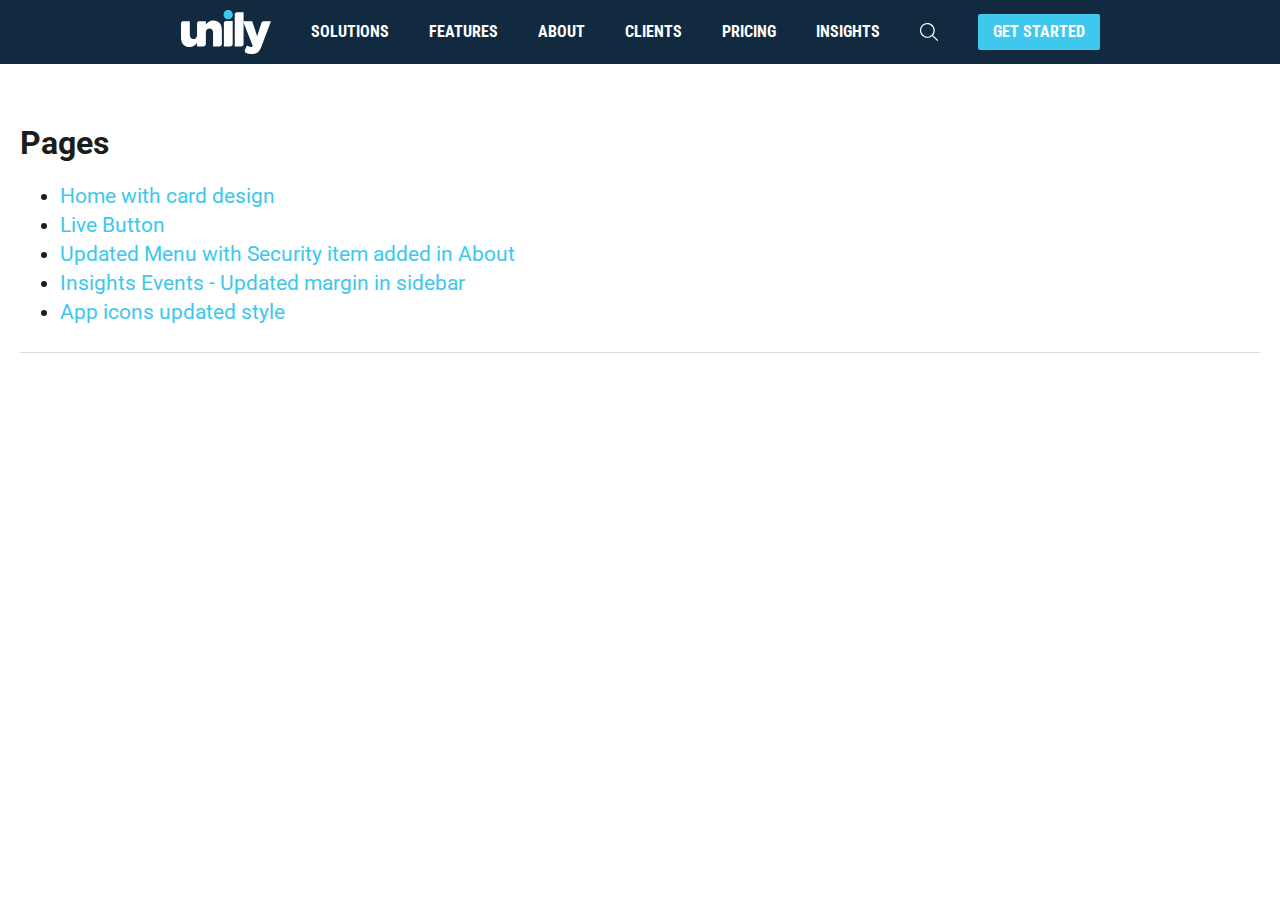
==== commit 7da226ed: "no message" ====
--- a/index.html
+++ b/index.html
@@ -1,9 +1,10 @@
+
 <!DOCTYPE html>
 
 <html lang="en">
 <head>
 
-  <title>Home - Unily</title>
+  <title>Unily</title>
 
   <meta name="description" content="">
 
@@ -15,357 +16,7 @@
   <link href="https://fonts.googleapis.com/css2?family=Roboto+Condensed:ital,wght@0,400;0,700;1,400;1,700&family=Roboto:ital,wght@0,400;0,500;0,700;1,400;1,500;1,700&display=swap" rel="stylesheet">
 
 </head>
-
-<style>
-.c-cards{
-max-width:1280px;    margin-left: auto;
-    margin-right: auto; padding-left: 1.25rem;
-    padding-right: 1.25rem;
-	}
-	
-.cards-list {
-	z-index: 0;
-    max-width: 1280px;
-    display: flex;
-    justify-content: space-between;
-    flex-wrap: wrap;
-    margin-left: 0;
-    margin-right: 0;
-
-}
-
-
-.card-banner {
-  margin: 10px auto;
-  border-radius: 20px;
- /* box-shadow: 5px 5px 10px rgba(28, 28, 27, 0.3); */
-  cursor: pointer;
-  transition: 0.4s;
-
-}
-
-.card_img_right img{
- position: relative;
-    float: right;
-    margin-bottom: 30px;
-    margin-top: -60px;
-    margin-right: 30px;
-	
-}
-
-.card_img_portrait_right{
-text-align:center;
-
-}
-
-.card_img_portrait_right img {
-position: relative;
-    margin-top: auto;
-
-
-}
-
-.c-card-01{
-    display: flex;
-    flex-direction: row;
-    justify-content: space-between;
-    max-width: 1280px;
-    margin-left: auto;
-    margin-right: auto;
-    position: relative;
-    margin-top: 0;
-    margin-bottom: 0;
- /*   padding-top: 3.75rem;
-    padding-bottom: 3.75rem; */
-
-}
-
-.c-card-01 .card-banner {
-	background-image: url(assets/media/back.png); /* fallback */
-	background-image: linear-gradient(88deg,rgba(0, 0, 0, 0.7) 0%,transparent 80%), url(assets/media/back.png);
-	background-position: center;
-	height:450px;
-	width:100%;
-	
-}
-
-
-
-.c-card-01 h1{
-  text-transform: uppercase;
-
-}
-.c-card-02 {
-	width:49.1%;
-	margin-bottom: 20px;
-}
-
-.c-card-02 .card-banner{
-  
-  height:100%; 
-  width:100%;
-    background: #F5F5F5;
-}
-.c-card-02 h1{
-  text-transform: uppercase;
-
-}
-  
-.c-card-block {
-	/*padding-top: 50px;
-    width: 400px;
-    padding-bottom: 50px;
-    margin: auto;
-	width: 80%;
-	*/
-	
-	padding-left: 50px;
-	padding-top: 50px;
-	width: 400px;
-	 margin: auto;
-	 float: left;
-
-}
-
-.card-logo-top {
-margin-bottom:21px;
-}
-
-.c-card-03 {
-	width:49.1%;
-
-}
-
-.c-card-03 .card-banner{
-	height:650px; 
-	width:100%;
-	background: #F5F5F5;
-}
-  .c-card-03 h1{
-  text-transform: uppercase;
-
-}
- .c-card-03 .bg{
- background-image: url(assets/media/back.png); /* fallback */
-
-background-image: linear-gradient(180deg,rgba(0, 0, 0, 0.7) 0%,transparent 80%), url(assets/media/back.png);
-
-
-  height: 500px;
-    background-size: 300% 110%;
-    height: 650px;
-    background-position: center;
-    width: 100% 
- background-repeat: no-repeat;
-}
-
-@media all and (max-width: 500px) {
-  .card-list {
-    flex-direction: column;
-  }
-}
-
-.c-card-03:hover {
-	-webkit-transform: rotate(360deg);
-    transform: rotate(360deg);
-}
-
-
-.card-tag{
-
-    float: right;
-    padding: 30px;
-}
-.card-tag .tag-text-01{
-  background-color: #3EC8ED;
-  color: black;
-  font-weight: bold;
-  margin: 0 auto;
-  text-align: center;
-  position: absolute;
-  transform: translate(-50%, -50%);
-  mix-blend-mode: color;
-  vertical-align: baseline;
-  }
-  
-.tag-text-01{
-  background-color: #3EC8ED;
-  color: black;
-  font-weight: bold;
-  margin: 0 auto;
-  text-align: center;
-  position: absolute;
-  transform: translate(-50%, -50%);
-  mix-blend-mode: color;
-  vertical-align: baseline;
-  }
-  
-
-  
-  
-  .tag-text-02{
-  background-color: #DCDCDC;
-  color: black;
-  font-weight: bold;
-  margin: 0 auto;
-  text-align: center;
-  position: absolute;
-  transform: translate(-50%, -50%);
-  mix-blend-mode: color;
-  vertical-align: baseline;
-  }
-  
-    .tag-text-03{
-  background-color: #333333;
-  color: black;
-  font-weight: bold;
-  margin: 0 auto;
-  text-align: center;
-  position: absolute;
-  transform: translate(-50%, -50%);
-  mix-blend-mode: color;
-  vertical-align: baseline;
-  }
-  
-    .tag-text-04{
-  background-color: #FF2896;
-  color: black;
-  font-weight: bold;
-  margin: 0 auto;
-  text-align: center;
-  position: absolute;
-  transform: translate(-50%, -50%);
-  mix-blend-mode: color;
-  vertical-align: baseline;
-  }
-  
-      .tag-text-05{
-  background-color: #B479FF;
-  color: black;
-  font-weight: bold;
-  margin: 0 auto;
-  text-align: center;
-  position: absolute;
-  transform: translate(-50%, -50%);
-  mix-blend-mode: color;
-  vertical-align: baseline;
-  }
-  
-  
-      .tag-text-06{
-  background-color: #3FC3A3;
-  color: black;
-  font-weight: bold;
-  margin: 0 auto;
-  text-align: center;
-  position: absolute;
-  transform: translate(-50%, -50%);
-  mix-blend-mode: color;
-  vertical-align: baseline;
-  }
- 
-  
-    .tag-text-09{
-  background-color: #fff;
-  color: black;
-  font-weight: bold;
-  margin: 0 auto;
-  text-align: center;
-  position: absolute;
-  transform: translate(-50%, -50%);
-  mix-blend-mode: color;
-mix-blend-mode: screen;
-  }
-
-/* 
-  ##Device = Low Resolution Tablets, Mobiles (Landscape)
-  ##Screen = B/w 481px to 767px
-*/
-
-@media (min-width: 481px) and (max-width: 767px) {
-  .c-cards {
-  padding-left:0;
-  padding-right:0;
-  }
-    .card-banner {
-  max-width: 100%;
-  height:450px;
-  }
-  
-.c-card-02, .c-card-03, .c-card-03 .bg   {
-	width:100%;
-	height:450px;
-
-}
-.c-card-block {
-	width:100%;
-	float:none;
-	    padding-left:30px;
-    padding-top: 30px;
-	
-}
-
-.card_img_right img {
-    position: relative;
-	float: none;
-    margin-top:0; 
-    margin-bottom: 20px;
-}
-
-  
-}
-
-/* 
-  ##Device = Most of the Smartphones Mobiles (Portrait)
-  ##Screen = B/w 320px to 479px
-*/
-
-@media (min-width: 320px) and (max-width: 480px) {
-  .c-cards {
-  padding-left:0;
-  padding-right:0;
-  }
-  
-  .card-banner,  {
-  max-width: 100%;
-  height:450px;
-  }
-  
-.c-card-02, .c-card-03, .c-card-03 .bg  {
-	width:100%;
-	height:450px;
-
-}
-.c-card-block {
-	width:100%;
-	float:none;
-	    padding-left: 30px;
-    padding-top: 30px;
-}
-
-.card_img_right img {
-    position: relative;
-	float: none;
-    margin-top:0; 
-    margin-bottom: 20px;
-}
-  
-}
-
-
-
-</style>
 <body>
-
-
-<div class="c-loading">
-  <div class="c-loading__wrap">
-    <div class="c-loading__icon">
-      <span class="c-loading__animation"></span>
-    </div>
-  </div>
-</div>
-
 
 
 <header class="c-head">
@@ -955,590 +606,45 @@
 <div class="c-page">
 
 
-  <section class="container container-lg pt-sm">
-
-    <div class="c-block-home">
-
-      <div class="c-block-home__content">
-
-        <div class="c-block-home__item">
-
-          <h1 class="c-block-home__heading"><strong>UNILY.</strong> Unite your enterprise.</h1>
-
-          <p class="paragraph-02">Unily is the employee experience platform at the heart of your digital workplace that powers better work for everyone. Get your free demo now.</p>
-
-          <div class="c-subscribe">
-
-            <div class="c-subscribe__form">
-              <input type="text" class="form-field c-subscribe__field" placeholder="Email*">
-              <button class="c-subscribe__btn">Get started</button>
-            </div>
-
-          </div>
-
-          <p class="paragraph-01 color-09">You can unsubscribe at any time. Read our  <a href="#" class="link">privacy policy</a>.</p>
-
-        </div>
-
-      </div>
-
-      <div class="c-block-home__media">
-
-        <img src="assets/media/home-placeholder.png" class="c-block-home__img" alt="">
-
-      </div>
-
-    </div>
-
-  </section>
-
-
-  <section class="c-block-01__wrap">
-    <div class="container">
-
-      <div class="c-block-01">
-
-        <div class="c-block-01__content">
-
-          <h2 class="heading-01-alt"><strong>Lorem ipsum dolor sit amet</strong></h2>
-
-          <p class="paragraph-02">Empower and transform your whole business with features like news, social and enterprise search.</p>
-
-          <p><a href="#" class="btn btn-02">Social</a></p>
-
-        </div>
-
-        <div class="c-block-01__media">
-
-          <img src="assets/media/search_v2.png" class="img img-shadow" alt="">
-
-        </div>
-
-      </div>
-
-      <div class="c-block-01 c-block-01--alt">
-
-        <div class="c-block-01__content">
-
-          <h2 class="heading-01-alt"><strong>Lorem ipsum dolor sit amet</strong></h2>
-
-          <p class="paragraph-02">Empower and transform your whole business with features like news, social and enterprise search.</p>
-
-          <p><a href="#" class="btn btn-02">Social</a></p>
-
-        </div>
-
-        <div class="c-block-01__media">
-
-          <img src="assets/media/internal-communications_v2.png" class="img img-shadow" alt="">
-
-        </div>
-
-      </div>
-
-      <div class="c-block-01">
-
-        <div class="c-block-01__content">
-
-          <h2 class="heading-01-alt"><strong>Lorem ipsum dolor sit amet</strong></h2>
-
-          <p class="paragraph-02">Empower and transform your whole business with features like news, social and enterprise search.</p>
-
-          <p><a href="#" class="btn btn-02">Social</a></p>
-
-        </div>
-
-        <div class="c-block-01__media">
-
-          <img src="assets/media/social.png" class="img img-shadow" alt="">
-
-        </div>
-
-      </div>
-
-      <div class="c-block-01 c-block-01--alt">
-
-        <div class="c-block-01__content">
-
-          <h2 class="heading-01-alt"><strong>Lorem ipsum dolor sit amet</strong></h2>
-
-          <p class="paragraph-02">Empower and transform your whole business with features like news, social and enterprise search.</p>
-
-          <p><a href="#" class="btn btn-02">Social</a></p>
-
-        </div>
-
-        <div class="c-block-01__media">
-
-          <img src="assets/media/integrations.png" class="img img-shadow" alt="">
-
-        </div>
-
-      </div>
-
-      <div class="c-block-01">
-
-        <div class="c-block-01__content">
-
-          <h2 class="heading-01-alt"><strong>Lorem ipsum dolor sit amet</strong></h2>
-
-          <p class="paragraph-02">Empower and transform your whole business with features like news, social and enterprise search.</p>
-
-          <p><a href="#" class="btn btn-02">Social</a></p>
-
-        </div>
-
-        <div class="c-block-01__media">
-
-          <img src="assets/media/frontline-workers.png" class="img img-shadow" alt="">
-
-        </div>
-
-      </div>
-
-      <div class="c-block-01 c-block-01--alt">
-
-        <div class="c-block-01__content">
-
-          <h2 class="heading-01-alt"><strong>Lorem ipsum dolor sit amet</strong></h2>
-
-          <p class="paragraph-02">Empower and transform your whole business with features like news, social and enterprise search.</p>
-
-          <p><a href="#" class="btn btn-02">Social</a></p>
-
-        </div>
-
-        <div class="c-block-01__media">
-
-          <img src="assets/media/networked-enterprise.png" class="img img-shadow" alt="">
-
-        </div>
-
-      </div>
-
-    </div>
-  </section>
-
-  <section class="container py">
-
-    <h2 class="heading-01-alt text-center"><strong>Clients.</strong> Loved by the world's biggest brands.</h2>
-
-<ul class="c-clients c-clients--5">
-      <li class="c-clients__item">
-        <a href="#" class="c-clients__link">
-          <img src="assets/media/mcdonalds.svg" height="60" alt="McDonald's" class="img-alt">
-        </a>
-      </li>
-      <li class="c-clients__item">
-        <a href="#" class="c-clients__link">
-          <img src="assets/media/hershey.svg" height="40" alt="Hershey" class="img-alt">
-        </a>
-      </li>
-      <li class="c-clients__item">
-        <a href="#" class="c-clients__link">
-          <img src="assets/media/loreal.svg" height="32" alt="L'Oréal" class="img-alt">
-        </a>
-      </li>
-      <li class="c-clients__item">
-        <a href="#" class="c-clients__link">
-          <img src="assets/media/stantec.svg" height="46" alt="Stantec" class="img-alt">
-        </a>
-      </li>
-      <li class="c-clients__item">
-        <a href="#" class="c-clients__link">
-          <img src="assets/media/estee-lauder-companies.svg" height="64" alt="Estée Lauder Companies" class="img-alt">
-        </a>
-      </li>
-      <li class="c-clients__item">
-        <a href="#" class="c-clients__link">
-          <img src="assets/media/shell.svg" height="70" alt="Shell" class="img-alt">
-        </a>
-      </li>
-      <li class="c-clients__item">
-        <a href="#" class="c-clients__link">
-          <img src="assets/media/baker-hughes.svg" height="38" alt="Baker Hughes" class="img-alt">
-        </a>
-      </li>
-      <li class="c-clients__item">
-        <a href="#" class="c-clients__link">
-          <img src="assets/media/adecco.svg" height="34" alt="Adecco" class="img-alt">
-        </a>
-      </li>
-      <li class="c-clients__item">
-        <a href="#" class="c-clients__link">
-          <img src="assets/media/canon.svg" height="30" alt="Canon" class="img-alt">
-        </a>
-      </li>
-      <li class="c-clients__item">
-        <a href="#" class="c-clients__link">
-          <img src="assets/media/cardinal.svg" height="58" alt="CardinalHealth" class="img-alt">
-        </a>
-      </li>
+  <div class="container pt-sm">
+
+    <h2>Pages</h2>
+
+    <ul style="font-size: 115%">
+      <li><a href="home.html#cards-mockup">Home with card design</a></li>
+      <li><a href="live-button.html">Live Button</a></li>
+      <li><a href="about.html">Updated Menu with Security item added in About</a></li>    
+	  <li><a href="insights-event.html">Insights Events - Updated margin in sidebar</a></li>
+	   <li><a href="privacy-policy.html">App icons updated style</a></li>
+
     </ul>
 
-  </section>
-
-
-  <section class="c-block-client c-block-client--video">
-
-    <div class="c-block-client__video">
-      <video preload="auto" autoplay="" muted="" loop="" playsinline="" poster="assets/media/clients/stantec/stantec-poster.jpg">
-        <source src="assets/media/clients/stantec/unily-stantec-case-study.webm" type="video/webm">
-        <source src="assets/media/clients/stantec/unily-stantec-case-study.mp4" type="video/mp4">
-      </video>
-    </div>
-
-    <div class="container py c-block-client__container">
-
-      <p class="c-block-client__logo">
-        <img src="assets/media/logo-stantec.svg" alt="Stantec" class="img" width="230" height="61">
-      </p>
-
-      <p>Empower and transform your whole business with features like news, social and enterprise search.</p>
-
-      <p><a href="#" class="btn btn-03">Learn more</a></p>
-
-    </div>
-
-    <a href="#" class="c-block-client__nav c-block-client__nav--prev">Previous</a>
-    <a href="#" class="c-block-client__nav c-block-client__nav--next">Next</a>
-
-    <ul class="c-block-client__bullets">
-      <li><a href="#" class="c-block-client_bullets--slide active">1</a></li>
-      <li><a href="#" class="c-block-client_bullets--slide">2</a></li>
-      <li><a href="#" class="c-block-client_bullets--slide">3s</a></li>
-    </ul>
-
-  </section>
-
-
-  <section class="container pt">
-
-    <div class="c-guide">
-
-      <div class="c-guide__media">
-        <img src="assets/media/remote-workers-culture-guide.jpg" class="img" width="440" alt="">
-      </div>
-
-      <div class="c-guide__content">
-
-        <div class="c-form">
-
-          <h3 class="heading-03-alt text-center"><strong>How to fuel a positive culture for remote workers</strong></h3>
-
-          <p class="text-center">Lorem ipsum dolor sit amet, consectetur adipiscing elit. In condimentum sagittis accumsan.</p>
-
-          <form action="">
-
-            <div class="form-group">
-              <label class="form-label">First name *</label>
-              <input type="text" class="form-field" placeholder="First Name *">
-            </div>
-
-            <div class="form-group">
-              <label class="form-label">Last name *</label>
-              <input type="text" class="form-field" placeholder="Last Name *">
-            </div>
-
-            <div class="form-group">
-              <label class="form-label">Company *</label>
-              <input type="text" class="form-field" placeholder="Company *">
-            </div>
-
-            <div class="form-group">
-              <label class="form-label">Email *</label>
-              <input type="text" class="form-field" placeholder="Email Name *">
-            </div>
-
-            <p class="paragraph-01 color-09">Unily uses your information to contact you about our products and services. You may unsubscribe from these communications at anytime. <a href="#" class="link">Privacy Policy</a>.</p>
+
+
   
-            <button class="btn btn-01 btn-block btn-lg">Download now</button>
-  
-          </form>
-
-        </div>
-
-      </div>
-
-    </div>
-
-  </section>
-
-
-  <section class="container py">
-
-    <h2 class="heading-01-alt text-center"><strong>3 steps.</strong> Power better work for everyone.</h2>
-
-    <div class="c-block-columns c-block-columns--steps text-center">
-
-      <div class="c-block-columns__col">
-
-        <div class="c-block-columns__item">
-
-          <div class="c-step bg-03">
-            <div class="c-step__inner">
-              #1
-            </div>
-          </div>
-
-          <h3 class="heading-05-alt"><strong>Plan</strong></h3>
-
-          <p>Empower and transform your whole business with features like news, social and enterprise search.</p>
-
-        </div>
-
-      </div>
-
-      <div class="c-block-columns__col">
-
-        <div class="c-block-columns__item">
-
-          <div class="c-step bg-02">
-            <div class="c-step__inner">
-              #2
-            </div>
-          </div>
-
-          <h3 class="heading-05-alt"><strong>Launch</strong></h3>
-
-          <p>Empower and transform your whole business with features like news, social and enterprise search.</p>
-
-        </div>
-
-      </div>
-
-      <div class="c-block-columns__col">
-
-        <div class="c-block-columns__item">
-
-          <div class="c-step bg-04">
-            <div class="c-step__inner">
-              #3
-            </div>
-          </div>
-
-          <h3 class="heading-05-alt"><strong>Grow</strong></h3>
-
-          <p>Empower and transform your whole business with features like news, social and enterprise search.</p>
-
-        </div>
-
-      </div>
-
-    </div>
-	
-	
+
+
+
+    <hr>
+
+
+
+
+
+
+
+
+
+
+
+  </div>
+
+
+
+
 
 </div>
 
-  
-  
-  
-
-
-  </section>
-
-<section>
-
-
-
-<div class="container py">
-<div class="c-cards">
-<div class="c-card-01">
-<div class="card-banner">
-<div class="card-tag"><a href="#" class="tag tag-text-01">NEW</a></div>
-  <div class="c-card-block">
-<h1 class="heading-03-alt" style="color:#fff;"><strong> Feature Store</strong></h1>
-<p style="color:#fff;">Install intranet features in seconds including industry specific experiences, app integrations and lorem ipsum.</p>
-          <p><a style="color:#fff;border: 1px solid #fff;" href="#" class="btn btn-outline btn-sm">Social</a></p>
-    </div>
-  </div>
-</div>
-
-
-
-
-<div class="cards-list">
-
-  <div class="c-card-02">
-<div class="card-banner">
-<div class="card-tag"><a href="#" class="tag tag-03">NEW</a></div>
-  <div class="c-card-block">
-<h1 class="strong heading-03-alt"><strong>Feature Store</strong></h1>
-<p>Empower and transform your whole business with features like news, social and enterprise search.</p>
-          <p><a href="#" class="btn btn-02">Social</a></p>
-	 </div>  
-	  <div class="card_img_right">
-      <img alt="" class="img" width="300" src="assets/media/a5e9ff433c5fbab77d920dd6e21265a062878c3c.png">
-	  </div> 
-	  
-	  </div>
-</div>
-
-  <div class="c-card-02">
-<div class="card-banner">
-  <div class="c-card-block">
-  <img class="card-logo-top" alt=""  height="30" src="assets/media/microsoft.png">
-<p>Empower and transform your whole business with features like news, social and enterprise search.</p>
-              <p><a href="#" class="btn btn-02">Social</a></p>
-  </div>
-  </div>
-</div>
-  
-
-    <div class="c-card-03">
-<div class="card-banner bg">
-<div class="card-tag"><a href="#" class="tag tag-text-09">NEW</a></div>
-  <div class="c-card-block">
-<h1 class="heading-03-alt" style="color:#fff;"><strong>Feature Store</strong></h1>
-<p style="color:#fff;">Empower and transform your whole business with features like news, social and enterprise search.</p>
-          <p><a style="color:#fff;border: 1px solid #fff;" href="#" class="btn btn-outline btn-sm">Social</a></p>
-  </div>
-	  </div>
-</div>
-
-  <div class="c-card-03">
-<div class="card-banner">
-  <div class="c-card-block">
-  <img class="card-logo-top" alt="" class="img" width="150" src="assets/media/microsoft.png">
-<p>Empower and transform your whole business with features like news, social and enterprise search.</p>
-           <p><a href="#" class="btn btn-02">Social</a></p>
-  </div>
-     <div class="card_img_portrait_right">
-  <img class="img" alt="Microsoft 365 intranet integrations" width="380" src="assets/img/img-snippet.png">
-  	  </div>
-  
-  </div>
-</div>
-
- 
-</div>
-</div>
-</div>
-
-</section>
-
-
-  <section class="bg-06 c-block-subscribe">
-
-    <div class="container py">
-
-      <h1 class="heading-01-alt text-center c-block-subscribe__heading"><strong>GET STARTED.</strong> Get your free demo now.</h1>
-
-      <div class="c-subscribe">
-
-        <div class="c-subscribe__form">
-          <input type="text" class="form-field c-subscribe__field" placeholder="Email*">
-          <button class="c-subscribe__btn">Get Started</button>
-        </div>
-
-        <p>Unily uses your information to contact you about our products and services. You may unsubscribe from these communications at anytime. <a href="#">Privacy Policy</a>.</p>
-
-      </div>
-
-    </div>
-
-  </section>
-
-
-  <section>
-
-    <div class="container container-full pt">
-
-      <h2 class="heading-06">Latest insights</h2>
-
-    </div>
-
-    <div class="c-articles__wrap">
-
-      <ul class="c-articles c-articles--carousel">
-        <li class="c-articles__item">
-          <p class="c-articles__media">
-            <img src="assets/media/insights-thumbnail.jpg" class="img-full" alt="">
-          </p>
-          <div class="c-articles__content">
-            <span class="tag tag-02">Events</span>
-            <h3 class="c-articles__heading"><a href="#">Supercharge employee experience with an intranet - Frankfurt</a></h3>
-            <p class="c-metadata__item c-metadata__item--date">Dec 04, 2020</p>
-          </div>
-        </li>
-        <li class="c-articles__item">
-          <p class="c-articles__media">
-            <img src="assets/media/insights-thumbnail.jpg" class="img-full" alt="">
-          </p>
-          <div class="c-articles__content">
-            <span class="tag tag-02">Blogs</span>
-            <h3 class="c-articles__heading"><a href="#">How to fuel a positive culture for remote workers</a></h3>
-            <ul class="c-tags__list">
-              <li><a href="#" class="tag tag-01">#Search</a></li>
-              <li><a href="#" class="tag tag-01">#Digital workplace</a></li>
-              <li><a href="#" class="tag tag-01">#Intranet</a></li>
-              <li><a href="#" class="tag tag-01">#Lorem ipsum</a></li>
-              <li><a href="#" class="tag tag-01">#Dolor</a></li>
-              <li><a href="#" class="tag tag-01">#Sit amet</a></li>
-            </ul>
-          </div>
-        </li>
-        <li class="c-articles__item">
-          <p class="c-articles__media">
-            <img src="assets/media/insights-thumbnail.jpg" class="img-full" alt="">
-          </p>
-          <div class="c-articles__content">
-            <span class="tag tag-02">Guides</span>
-            <h3 class="c-articles__heading"><a href="#">7 must ask pulse survey questions to transform employee engagement</a></h3>
-          </div>
-        </li>
-        <li class="c-articles__item">
-          <p class="c-articles__media">
-            <img src="assets/media/insights-thumbnail.jpg" class="img-full" alt="">
-          </p>
-          <div class="c-articles__content">
-            <span class="tag tag-02">Blogs</span>
-            <h3 class="c-articles__heading"><a href="#">How to fuel a positive culture for remote workers</a></h3>
-            <ul class="c-tags__list">
-              <li><a href="#" class="tag tag-01">#Search</a></li>
-              <li><a href="#" class="tag tag-01">#Digital workplace</a></li>
-              <li><a href="#" class="tag tag-01">#Intranet</a></li>
-              <li><a href="#" class="tag tag-01">#Lorem ipsum</a></li>
-              <li><a href="#" class="tag tag-01">#Dolor</a></li>
-              <li><a href="#" class="tag tag-01">#Sit amet</a></li>
-            </ul>
-          </div>
-        </li>
-        <li class="c-articles__item">
-          <p class="c-articles__media">
-            <img src="assets/media/insights-thumbnail.jpg" class="img-full" alt="">
-          </p>
-          <div class="c-articles__content">
-            <span class="tag tag-02">Guides</span>
-            <h3 class="c-articles__heading"><a href="#">7 must ask pulse survey questions to transform employee engagement</a></h3>
-          </div>
-        </li>
-        <li class="c-articles__item">
-          <p class="c-articles__media">
-            <img src="assets/media/insights-thumbnail.jpg" class="img-full" alt="">
-          </p>
-          <div class="c-articles__content">
-            <span class="tag tag-02">Blogs</span>
-            <h3 class="c-articles__heading"><a href="#">How to fuel a positive culture for remote workers</a></h3>
-            <ul class="c-tags__list">
-              <li><a href="#" class="tag tag-01">#Search</a></li>
-              <li><a href="#" class="tag tag-01">#Digital workplace</a></li>
-              <li><a href="#" class="tag tag-01">#Intranet</a></li>
-              <li><a href="#" class="tag tag-01">#Lorem ipsum</a></li>
-              <li><a href="#" class="tag tag-01">#Dolor</a></li>
-              <li><a href="#" class="tag tag-01">#Sit amet</a></li>
-            </ul>
-          </div>
-        </li>
-      </ul>
-
-    </div>
-
-  </section>
-
-
-</div>
 
 
 <script src="assets/js/vendor/jquery-3.5.0.slim.min.js"></script>
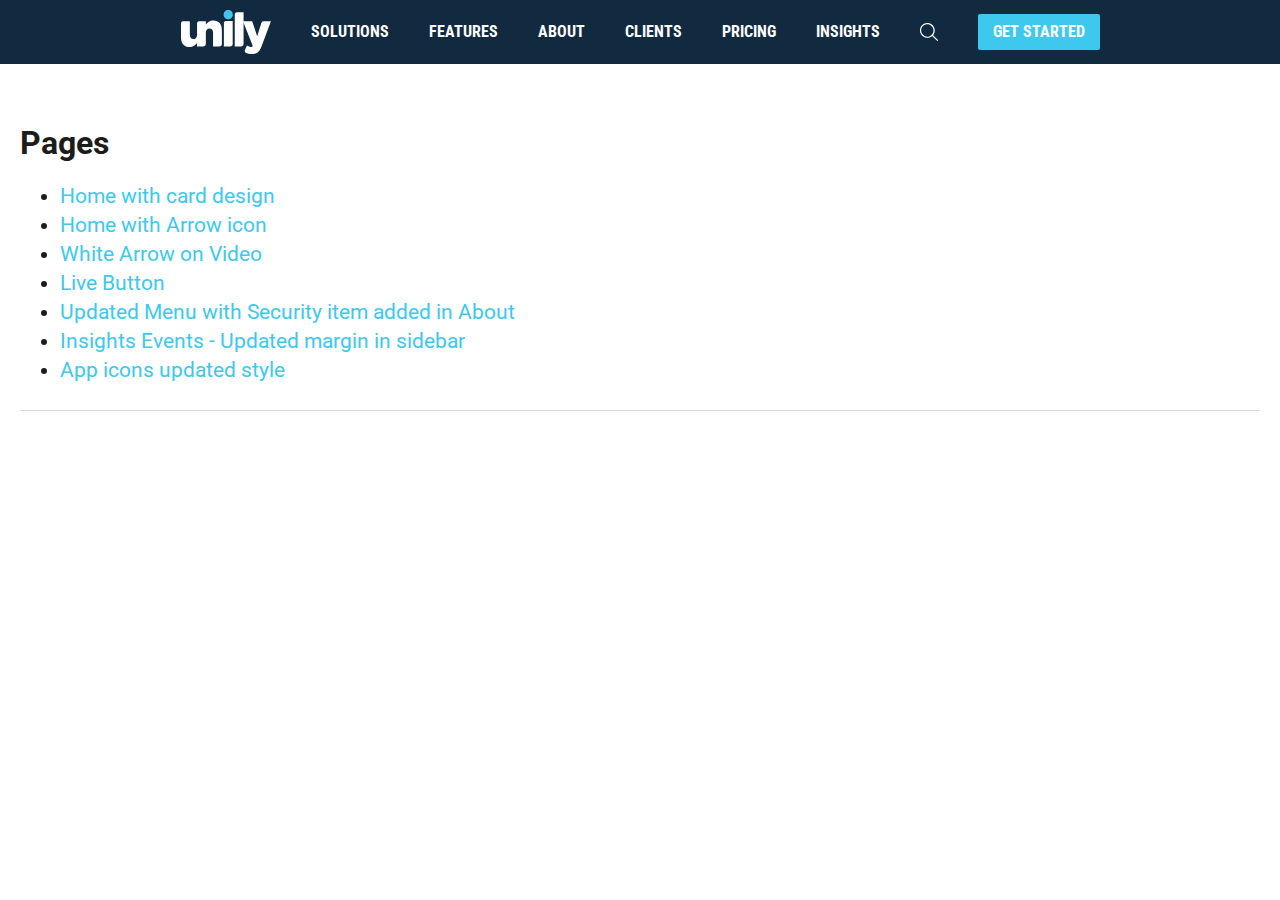
==== commit 7aaaf44a: "no message" ====
--- a/index.html
+++ b/index.html
@@ -611,7 +611,9 @@
     <h2>Pages</h2>
 
     <ul style="font-size: 115%">
-      <li><a href="home.html#cards-mockup">Home with card design</a></li>
+      <li><a href="card-design.html#cards-mockup">Home with card design</a></li>
+	        <li><a href="home-arrow.html">Home with Arrow icon</a></li>
+			 <li><a href="client.html">White Arrow on Video</a></li>
       <li><a href="live-button.html">Live Button</a></li>
       <li><a href="about.html">Updated Menu with Security item added in About</a></li>    
 	  <li><a href="insights-event.html">Insights Events - Updated margin in sidebar</a></li>
--- a/assets/css/style.css
+++ b/assets/css/style.css
@@ -460,14 +460,21 @@
     font: 0/0 a;
     width: 1rem;
     height: 1rem;
-    background-image: url(../img/play4.svg);
+    background-image: url(../img/play-white.svg);
     background-size: 1.375rem 1.375rem;
     background-repeat: no-repeat;
     background-position: center center;
     vertical-align: -0.125rem; }
 
 .c-block-home__media .link-play:before {
-  background-image: url(../img/play4-dark.svg); }
+  background-image: url(../img/play-black.svg);
+     height: 26px;
+    background-repeat: no-repeat;
+    background-position: 95% 160%;
+    margin-right: 8px;
+
+
+  }
 
 .paragraph-01 {
   font-size: 1rem; }
@@ -763,7 +770,7 @@
   margin-right: auto;
   width: 4.0625rem;
   height: 4.0625rem;
-  background: url(../img/icon-thank-you.svg) no-repeat center center;
+  background: url(../img/check-white.svg) no-repeat center center;
   background-size: 4.0625rem 4.0625rem;
   margin-bottom: 0.9375rem; }
 
@@ -1597,7 +1604,7 @@
       display: block;
       width: 2.5rem;
       height: 2.5rem;
-      background: url(../img/icon-close.svg) no-repeat center center;
+      background: url(../img/close-white.svg) no-repeat center center;
       background-size: 1rem 1rem;
       opacity: 0.75; }
 
@@ -1716,7 +1723,7 @@
     .c-articles__date:before {
       content: " ";
       display: inline-block;
-      background: url(../img/icon-date-grey.svg) no-repeat center center;
+      background: url(../img/clock-gray.svg) no-repeat center center;
       background-size: 1.3125rem 1.3125rem;
       width: 1.3125rem;
       height: 1.3125rem;
@@ -1893,9 +1900,9 @@
           margin-right: 0.4375rem;
           background-size: 1.375rem 1.375rem; } }
     .c-metadata__item--date:before {
-      background-image: url(../img/icon-date-grey.svg); }
+      background-image: url(../img/clock-gray.svg); }
     .c-metadata__item--location:before {
-      background-image: url(../img/icon-location-grey.svg); }
+      background-image: url(../img/location-gray.svg.svg); }
 	  .c-metadata__item--virtual:before {
       background-image: url(../img/icon-virtual.svg); }
     .c-metadata__item--watch:before {
@@ -2010,7 +2017,7 @@
 .c-article__date:before {
   content: " ";
   display: inline-block;
-  background: url(../img/icon-date-grey.svg) no-repeat center center;
+  background: url(../img/clock-gray.svg) no-repeat center center;
   background-size: 1.3125rem 1.3125rem;
   width: 1.3125rem;
   height: 1.3125rem;
@@ -2027,7 +2034,7 @@
 .c-article__location:before {
   content: " ";
   display: inline-block;
-  background: url(../img/icon-location-grey.svg) no-repeat center center;
+  background: url(../img/location-gray.svg.svg) no-repeat center center;
   background-size: 1.375rem 1.5rem;
   width: 1.375rem;
   height: 1.5rem;
@@ -2657,7 +2664,7 @@
 
 .hs-form-checkbox input[type="checkbox"]:checked + span:before {
   border-color: #3EC8ED;
-  background: url(../img/checkmark4.svg) no-repeat center center;
+  background: url(../img/checkmark-blue.svg) no-repeat center center;
   background-size: 0.75rem 0.75rem; }
 
 .hs-form-checkbox input[type="checkbox"][disabled] + span {
@@ -2720,7 +2727,7 @@
   overflow: hidden;
   margin: 0;
   position: relative;
-  background: url(../img/arrow-down4.svg) no-repeat;
+  background: url(../img/arrow-down-gray.svg) no-repeat;
   background-size: 1.25rem 1.25rem;
   background-position: right 15px center; }
   .hs-fieldtype-select .input select {
@@ -2889,7 +2896,7 @@
       display: block;
       width: 0.75rem;
       height: 0.75rem;
-      background: url(../img/icon-close.svg) no-repeat center center;
+      background: url(../img/close-white.svg) no-repeat center center;
       background-size: 0.75rem 0.75rem; }
 
 .c-block-01 {
@@ -3620,7 +3627,7 @@
     font: 0/0 a;
     width: 6.25rem;
     height: 6.25rem;
-    background-image: url(../img/play4.svg);
+    background-image: url(../img/play-white.svg);
     background-size: 4.25rem 4.25rem;
     background-repeat: no-repeat;
     background-position: center center;
@@ -3632,7 +3639,7 @@
       .c-block-client__play {
         width: 8.125rem;
         height: 8.125rem;
-        background-size: 6.875rem 6.875rem; } }
+     background-size: 5rem 5rem; } }
     .c-block-client__play:hover {
       opacity: 1; }
 
@@ -3916,11 +3923,11 @@
   margin-left: 0.3125rem;
   background-repeat: no-repeat;
   background-position: center center;
-  background-image: url(../img/icon-plus-dark.svg);
+  background-image: url(../img/plus-black.svg);
   background-size: 0.75rem 0.75rem; }
 
 .c-more__heading.active:after {
-  background-image: url(../img/icon-minus-dark.svg); }
+  background-image: url(../img/minus-black.svg); }
 
 .c-dropdown__box .c-more {
   margin-top: 1.25rem;
@@ -4251,10 +4258,10 @@
       margin-left: 0.3125rem;
       background-repeat: no-repeat;
       background-position: center center;
-      background-image: url(../img/icon-plus-dark.svg);
+      background-image: url(../img/plus-black.svg);
       background-size: 1rem 1rem; }
   .c-popular .c-popular__link.active:after {
-    background-image: url(../img/icon-minus-dark.svg); }
+    background-image: url(../img/minus-black.svg); }
   .c-popular__nav {
     list-style: none;
     padding: 0; }
@@ -4728,7 +4735,7 @@
   display: none !important; }
 
 #onetrust-pc-sdk #close-pc-btn-handler.ot-close-icon {
-  background: url(../img/icon-close-dark.svg) no-repeat center center !important;
+  background: url(../img/close-black.svg) no-repeat center center !important;
   background-size: 0.75rem 0.75rem !important; }
   #onetrust-pc-sdk #close-pc-btn-handler.ot-close-icon:hover {
     opacity: 1 !important; }
@@ -5089,20 +5096,20 @@
       background-repeat: no-repeat;
       background-size: 1.25rem 1.25rem; }
     .c-social__link--linkedin:before {
-      background-image: url(../img/icon-social-linkedin.svg); }
+      background-image: url(../img/linkedin-blue.svg); }
     .c-social__link--youtube:before {
-      background-image: url(../img/icon-social-youtube.svg);
+      background-image: url(../img/youtube-blue.svg);
       width: 1.5625rem;
       background-size: 1.5625rem 1.5625rem; }
     .c-social__link--twitter:before {
-      background-image: url(../img/icon-social-twitter.svg);
+      background-image: url(../img/twitter-blue.svg);
       background-size: 1.375rem 1.375rem; }
     .c-social__link--facebook:before {
-      background-image: url(../img/icon-social-facebook.svg);
+      background-image: url(../img/facebook-blue.svg);
       background-size: 1.125rem 1.125rem;
       width: 0.625rem; }
     .c-social__link--instagram:before {
-      background-image: url(../img/icon-social-instagram.svg);
+      background-image: url(../img/instagram-blue.svg);
       background-size: 1.125rem 1.125rem; }
   .c-social--foot {
     justify-content: flex-start; }
@@ -5122,18 +5129,18 @@
       height: 1.75rem;
       background-size: 1.75rem 1.75rem; }
     .c-social--foot .c-social__link--linkedin:before {
-      background-image: url(../img/icon-social-linkedin-dark.svg); }
+      background-image: url(../img/linkedin-navy.svg); }
     .c-social--foot .c-social__link--vimeo:before {
-      background-image: url(../img/icon-social-vimeo-dark.svg); }
+      background-image: url(../img/vimeo-navy.svg); }
     .c-social--foot .c-social__link--twitter:before {
-      background-image: url(../img/icon-social-twitter-dark.svg);
+      background-image: url(../img/twitter-navy.svg);
       background-size: 1.75rem 1.75rem; }
     .c-social--foot .c-social__link--facebook:before {
-      background-image: url(../img/icon-social-facebook-dark.svg);
+      background-image: url(../img/facebook-navy.svg);
       background-size: 1.5rem 1.5rem;
       width: 0.875rem; }
     .c-social--foot .c-social__link--instagram:before {
-      background-image: url(../img/icon-social-instagram-dark.svg);
+      background-image: url(../img/instagram-navy.svg);
       background-size: 1.5625rem 1.5625rem; }
 
 @media (min-width: 768px) {
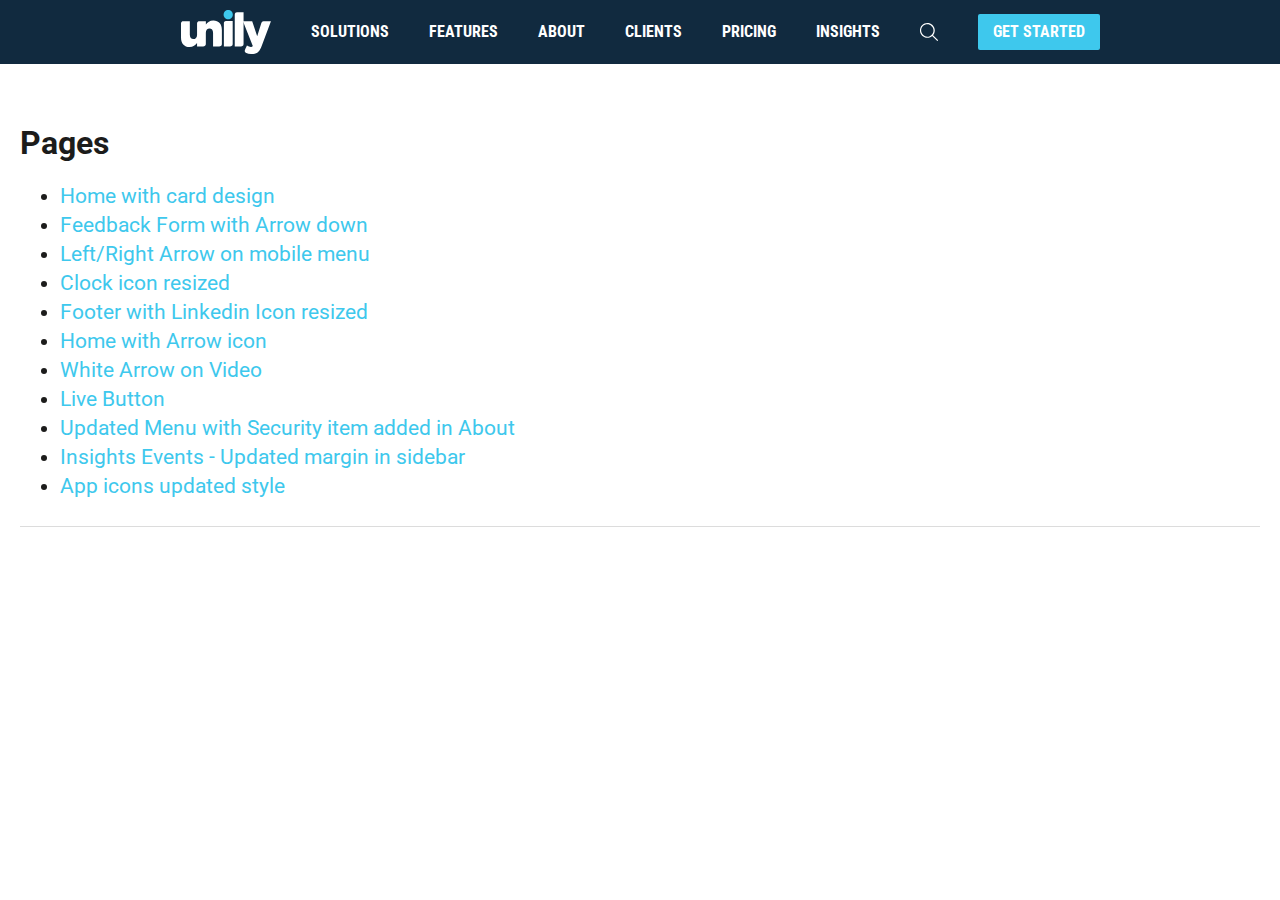
==== commit 2168f73e: "no message" ====
--- a/index.html
+++ b/index.html
@@ -612,6 +612,10 @@
 
     <ul style="font-size: 115%">
       <li><a href="card-design.html#cards-mockup">Home with card design</a></li>
+	    <li><a href="feedback-02.html">Feedback Form with Arrow down</a></li>
+	     <li><a href="about.html">Left/Right Arrow on mobile menu</a></li> 
+		 	  <li><a href="insights-event.html">Clock icon resized</a></li>
+			   <li><a href="footer.html">Footer with Linkedin Icon resized</a></li>
 	        <li><a href="home-arrow.html">Home with Arrow icon</a></li>
 			 <li><a href="client.html">White Arrow on Video</a></li>
       <li><a href="live-button.html">Live Button</a></li>
--- a/assets/css/style.css
+++ b/assets/css/style.css
@@ -958,10 +958,10 @@
     .c-nav__link--subnav:after {
       content: " ";
       display: block;
-      width: 0.875rem;
-      height: 1.5625rem;
-      background: url(../img/icon-arrow-white.svg) no-repeat center 1px;
-      background-size: 0.875rem 1.5625rem;
+ width: 15px;
+    height: 25px;
+      background: url(../img/arrow-right-white.svg) no-repeat center 1px;
+     background-size: 0.46rem 1.55rem;
       margin-right: 0.625rem;
       font: 0/0 a; }
       @media (min-width: 1000px) {
@@ -1310,14 +1310,16 @@
       color: #fff; }
     .c-subnav__back:before {
       content: " ";
-      width: 0.9375rem;
-      height: 1.625rem;
-      background: url(../img/icon-arrow-white.svg) no-repeat;
+  
+      background: url(../img/arrow-right-white.svg) no-repeat;
       left: 0.875rem;
-      background-size: 0.9375rem 1.625rem;
+       width: 12px;
+    height: 25px;
+         background-size: 0.49rem 1.50rem;
       display: block;
       transform: rotate(180deg);
-      position: absolute; }
+      position: absolute; 
+	  margin-top:-2px;}
   .c-subnav__heading {
     display: flex;
     padding-left: 3.75rem;
@@ -1362,16 +1364,16 @@
           .c-subnav__link--more:after {
             content: " ";
             display: inline-block;
-            width: 0.75rem;
-            height: 0.75rem;
+            width: .68rem;
+			height: .68rem;
             vertical-align: 0;
             margin-left: 0.3125rem;
             background-repeat: no-repeat;
             background-position: center center;
-            background-image: url(../img/icon-plus-light.svg);
-            background-size: 0.75rem 0.75rem; }
+            background-image: url(../img/plus-white.svg);
+            background-size: 100% }
           .c-subnav__link--more.active:after {
-            background-image: url(../img/icon-minus-light.svg); } }
+            background-image: url(../img/minus-white.svg); } }
     @media (min-width: 1000px) {
       .c-subnav__link--more:before {
         content: " ";
@@ -1900,7 +1902,14 @@
           margin-right: 0.4375rem;
           background-size: 1.375rem 1.375rem; } }
     .c-metadata__item--date:before {
-      background-image: url(../img/clock-gray.svg); }
+      background-image: url(../img/clock-gray.svg);
+    width: 1.275rem !important;
+    height: 1.275rem !important;
+    margin-right: .375rem;
+    background-size: 18px !important;
+	margin-top:-2px;
+
+	  }
     .c-metadata__item--location:before {
       background-image: url(../img/location-gray.svg.svg); }
 	  .c-metadata__item--virtual:before {
@@ -3595,7 +3604,8 @@
     .c-block-client__nav--next {
       right: 0.9375rem; }
       .c-block-client__nav--next:after {
-        background-image: url(../img/arrow-right-white.svg); }
+        background-image: url(../img/arrow-right-white.svg); 
+		  transform: rotate(180deg);}
   .c-block-client__bullets {
     position: absolute;
     display: flex;
@@ -3626,9 +3636,9 @@
   .c-block-client__play {
     font: 0/0 a;
     width: 6.25rem;
-    height: 6.25rem;
+    height: 6.25rem; 
     background-image: url(../img/play-white.svg);
-    background-size: 4.25rem 4.25rem;
+    background-size: 3.2rem 3.2rem;
     background-repeat: no-repeat;
     background-position: center center;
     display: block;
@@ -3923,11 +3933,11 @@
   margin-left: 0.3125rem;
   background-repeat: no-repeat;
   background-position: center center;
-  background-image: url(../img/plus-black.svg);
+  background-image: url(../img/plus-navy.svg);
   background-size: 0.75rem 0.75rem; }
 
 .c-more__heading.active:after {
-  background-image: url(../img/minus-black.svg); }
+  background-image: url(../img/minus-navy.svg); }
 
 .c-dropdown__box .c-more {
   margin-top: 1.25rem;
@@ -4258,10 +4268,10 @@
       margin-left: 0.3125rem;
       background-repeat: no-repeat;
       background-position: center center;
-      background-image: url(../img/plus-black.svg);
+      background-image: url(../img/plus-navy.svg);
       background-size: 1rem 1rem; }
   .c-popular .c-popular__link.active:after {
-    background-image: url(../img/minus-black.svg); }
+    background-image: url(../img/minus-navy.svg); }
   .c-popular__nav {
     list-style: none;
     padding: 0; }
@@ -5129,7 +5139,12 @@
       height: 1.75rem;
       background-size: 1.75rem 1.75rem; }
     .c-social--foot .c-social__link--linkedin:before {
-      background-image: url(../img/linkedin-navy.svg); }
+      background-image: url(../img/linkedin-navy.svg); 
+	  width: 28px !important;
+    height: 28px!important;
+    background-size: 27px !important;
+	  
+	  }
     .c-social--foot .c-social__link--vimeo:before {
       background-image: url(../img/vimeo-navy.svg); }
     .c-social--foot .c-social__link--twitter:before {
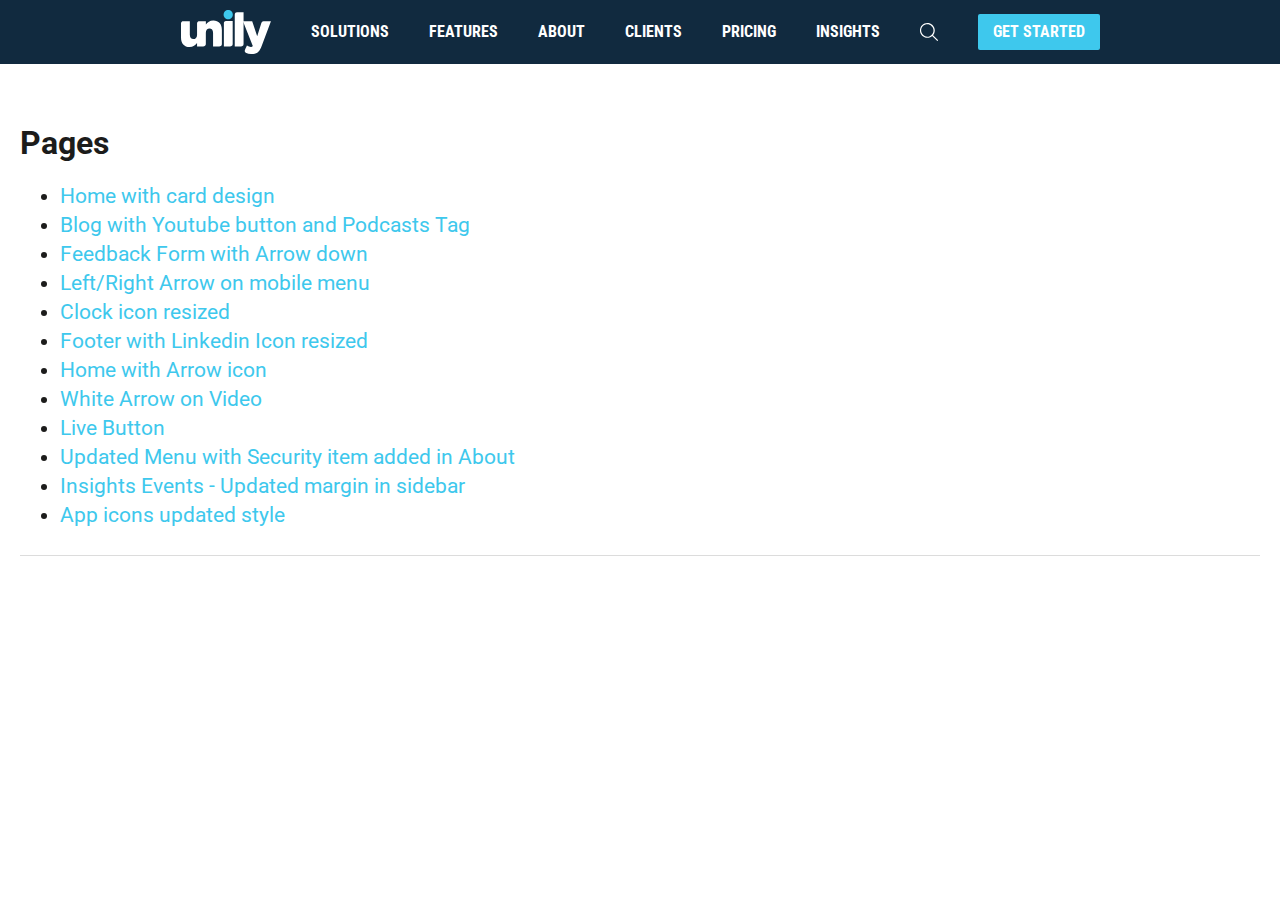
==== commit f8688c31: "no message" ====
--- a/index.html
+++ b/index.html
@@ -612,12 +612,13 @@
 
     <ul style="font-size: 115%">
       <li><a href="card-design.html#cards-mockup">Home with card design</a></li>
+	  <li><a href="insights-blog-2.html">Blog with Youtube button and Podcasts Tag</a></li>
 	    <li><a href="feedback-02.html">Feedback Form with Arrow down</a></li>
 	     <li><a href="about.html">Left/Right Arrow on mobile menu</a></li> 
-		 	  <li><a href="insights-event.html">Clock icon resized</a></li>
-			   <li><a href="footer.html">Footer with Linkedin Icon resized</a></li>
-	        <li><a href="home-arrow.html">Home with Arrow icon</a></li>
-			 <li><a href="client.html">White Arrow on Video</a></li>
+		 <li><a href="insights-event.html">Clock icon resized</a></li>
+		<li><a href="footer.html">Footer with Linkedin Icon resized</a></li>
+	    <li><a href="home-arrow.html">Home with Arrow icon</a></li>
+		<li><a href="client.html">White Arrow on Video</a></li>
       <li><a href="live-button.html">Live Button</a></li>
       <li><a href="about.html">Updated Menu with Security item added in About</a></li>    
 	  <li><a href="insights-event.html">Insights Events - Updated margin in sidebar</a></li>
--- a/assets/css/style.css
+++ b/assets/css/style.css
@@ -1903,15 +1903,13 @@
           background-size: 1.375rem 1.375rem; } }
     .c-metadata__item--date:before {
       background-image: url(../img/clock-gray.svg);
-    width: 1.275rem !important;
-    height: 1.275rem !important;
-    margin-right: .375rem;
-    background-size: 18px !important;
-	margin-top:-2px;
-
+    width: 1.175rem !important;
+    height: 1.3rem !important;
+    background-size: 1.1rem 1.06rem !important;
+    margin-top: -.0625rem;
 	  }
     .c-metadata__item--location:before {
-      background-image: url(../img/location-gray.svg.svg); }
+      background-image: url(../img/location-gray.svg); }
 	  .c-metadata__item--virtual:before {
       background-image: url(../img/icon-virtual.svg); }
     .c-metadata__item--watch:before {
@@ -2026,7 +2024,7 @@
 .c-article__date:before {
   content: " ";
   display: inline-block;
-  background: url(../img/clock-gray.svg) no-repeat center center;
+  background: url(../img/icon-date-grey.svg) no-repeat center center;
   background-size: 1.3125rem 1.3125rem;
   width: 1.3125rem;
   height: 1.3125rem;
@@ -3747,7 +3745,7 @@
       max-width: 100%;
       height: auto; } }
 .c-block-home .link-play {
-  margin-top: 0.625rem;
+  margin-top: 30px;
   display: inline-block; }
 
 @keyframes hero {
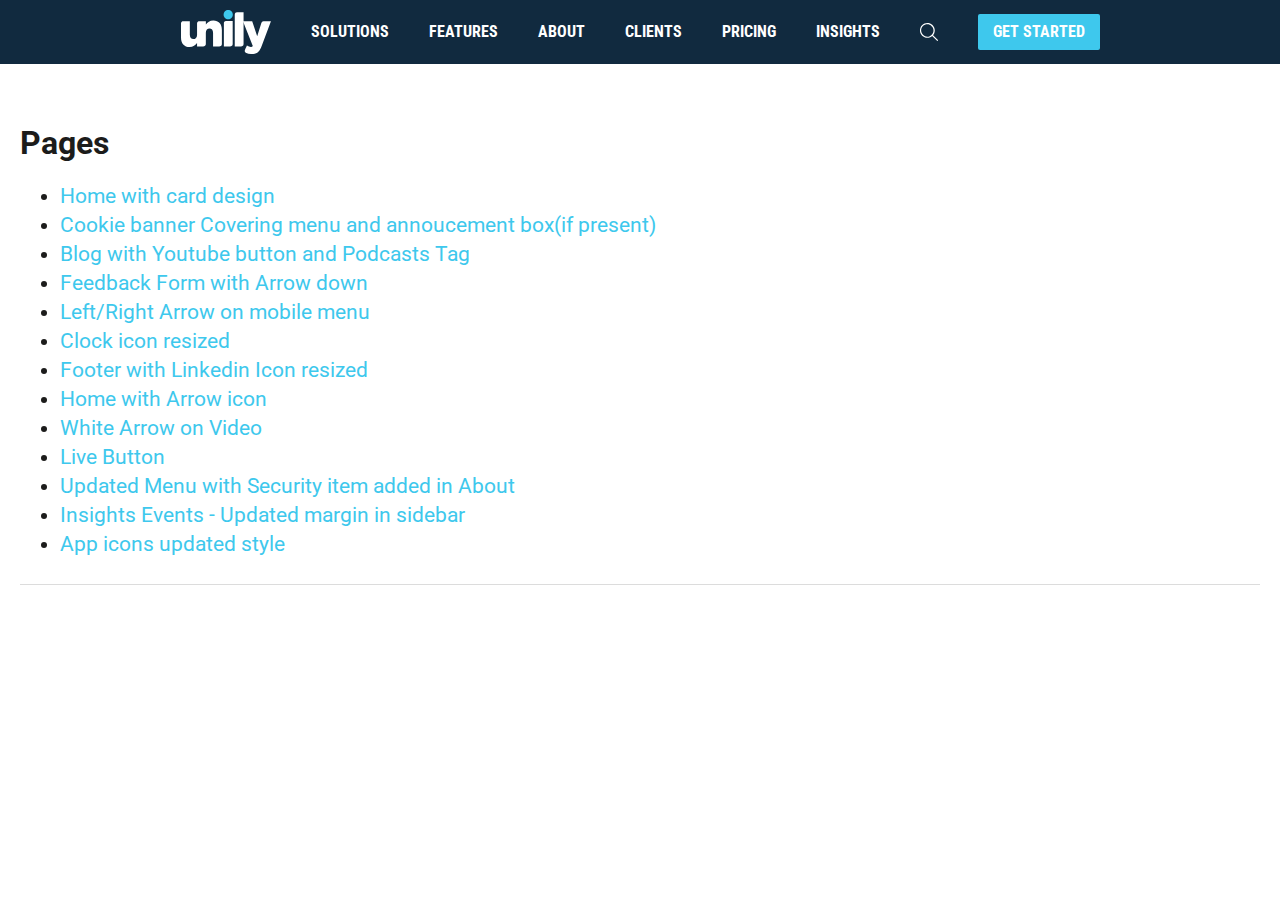
==== commit 6938e528: "no message" ====
--- a/index.html
+++ b/index.html
@@ -612,6 +612,7 @@
 
     <ul style="font-size: 115%">
       <li><a href="card-design.html#cards-mockup">Home with card design</a></li>
+	        <li><a href="cookie-banner.html">Cookie banner Covering menu and annoucement box(if present)</a></li>
 	  <li><a href="insights-blog-2.html">Blog with Youtube button and Podcasts Tag</a></li>
 	    <li><a href="feedback-02.html">Feedback Form with Arrow down</a></li>
 	     <li><a href="about.html">Left/Right Arrow on mobile menu</a></li> 
--- a/assets/css/style.css
+++ b/assets/css/style.css
@@ -1904,9 +1904,10 @@
     .c-metadata__item--date:before {
       background-image: url(../img/clock-gray.svg);
     width: 1.175rem !important;
-    height: 1.3rem !important;
-    background-size: 1.1rem 1.06rem !important;
+    height: 1.175rem !important;
+    background-size: 1.06rem 1.06rem !important;
     margin-top: -.0625rem;
+	margin-left:-1.3px;
 	  }
     .c-metadata__item--location:before {
       background-image: url(../img/location-gray.svg); }
@@ -1931,6 +1932,11 @@
       height: 16px !important;
       border-radius: 50%;
       animation: live 1s infinite; }
+	  .c-metadata__item--youtube-subscribe{
+		  margin-top: -4px; 
+		  margin-left: -25px;
+		  
+	  }
   @media (min-width: 768px) {
     .c-metadata--alt {
       display: flex; }
@@ -1980,19 +1986,19 @@
       grid-area: c-article__side; } }
 
 @media (min-width: 768px) {
-  .c-article--blog, .c-article--event {
+  .c-article--blog, .c-article--podcast, .c-article--event {
     grid-template-columns: 7.19fr 2.81fr;
     grid-template-rows: auto auto 1fr;
     grid-template-areas: "c-article__header c-article__header" "c-article__media  c-article__side" "c-article__content c-article__side";
     gap: 0px 40px;
     display: grid; }
-    .c-article--blog .c-article__header, .c-article--event .c-article__header {
+    .c-article--blog .c-article__header, .c-article--podcast .c-article__header,  .c-article--event .c-article__header {
       grid-area: c-article__header; }
-    .c-article--blog .c-article__media, .c-article--event .c-article__media {
+    .c-article--blog .c-article__media, .c-article--podcast .c-article__media, .c-article--event .c-article__media {
       grid-area: c-article__media; }
-    .c-article--blog .c-article__content, .c-article--event .c-article__content {
+    .c-article--blog .c-article__content,.c-article--podcast .c-article__content,  .c-article--event .c-article__content {
       grid-area: c-article__content; }
-    .c-article--blog .c-article__side, .c-article--event .c-article__side {
+    .c-article--blog .c-article__side, .c-article--podcast .c-article__side, .c-article--event .c-article__side {
       grid-area: c-article__side; } }
 
 .c-article--guide .c-article__content {
@@ -2065,7 +2071,7 @@
   margin-bottom: 1.875rem; }
 
 @media (max-width: 767px) {
-  .c-article--blog .c-article__media, .c-article--event .c-article__media, .c-article--blog-alt .c-article__media {
+  .c-article--blog .c-article__media, .c-article--podcast .c-article__media, .c-article--event .c-article__media, .c-article--blog-alt .c-article__media {
     margin-left: -1.25rem;
     margin-right: -1.25rem; } }
 
@@ -4561,7 +4567,7 @@
 #onetrust-banner-sdk {
   box-shadow: none !important; }
 
-#onetrust-consent-sdk #onetrust-banner-sdk {
+ #onetrust-banner-sdk {
   background-color: #112A3F !important; }
 
 #onetrust-consent-sdk #onetrust-policy-text {
@@ -5497,4 +5503,60 @@
 	margin-bottom: 10px;
 }
 
-
+.youtube-video-container {
+    overflow: hidden;
+    position: relative;
+    width:100%;
+}
+
+.youtube-video-container::after {
+    padding-top: 56.25%;
+    display: block;
+    content: '';
+}
+
+.youtube-video-container iframe {
+    position: absolute;
+    top: 0;
+    left: 0;
+    width: 100%;
+    height: 100%;
+}
+
+.youtube-subscribe-btn {
+
+     background-color: #ff0000;
+    border: none;
+    color: white;
+padding: 5px 8px;
+    text-align: center;
+    text-decoration: none;
+    display: inline-block;
+    font: 12px "YouTube Noto",Roboto,arial,sans-serif;
+    cursor: pointer;
+  border-radius: 2px;
+}
+.youtube-subscribe-btn:hover {
+     background-color: #e62117;
+ 
+}
+
+.youtube-subscribe-btn:focus {
+  outline: none !important;
+ 
+}
+.youtube-subscribe-btn .icon {
+    background: url(https://www.unily.com/media/zpncpwl4/youtube-white.svg) no-repeat;
+    float: left;
+    width: 17px;
+    height: 14.4px;
+    margin-right: 6px;
+	margin-top: 1.2px;
+}  
+.youtube-subscribe-btn .span {
+    float: left;
+    width: 20px;
+    height: 20px;
+}  
+
+
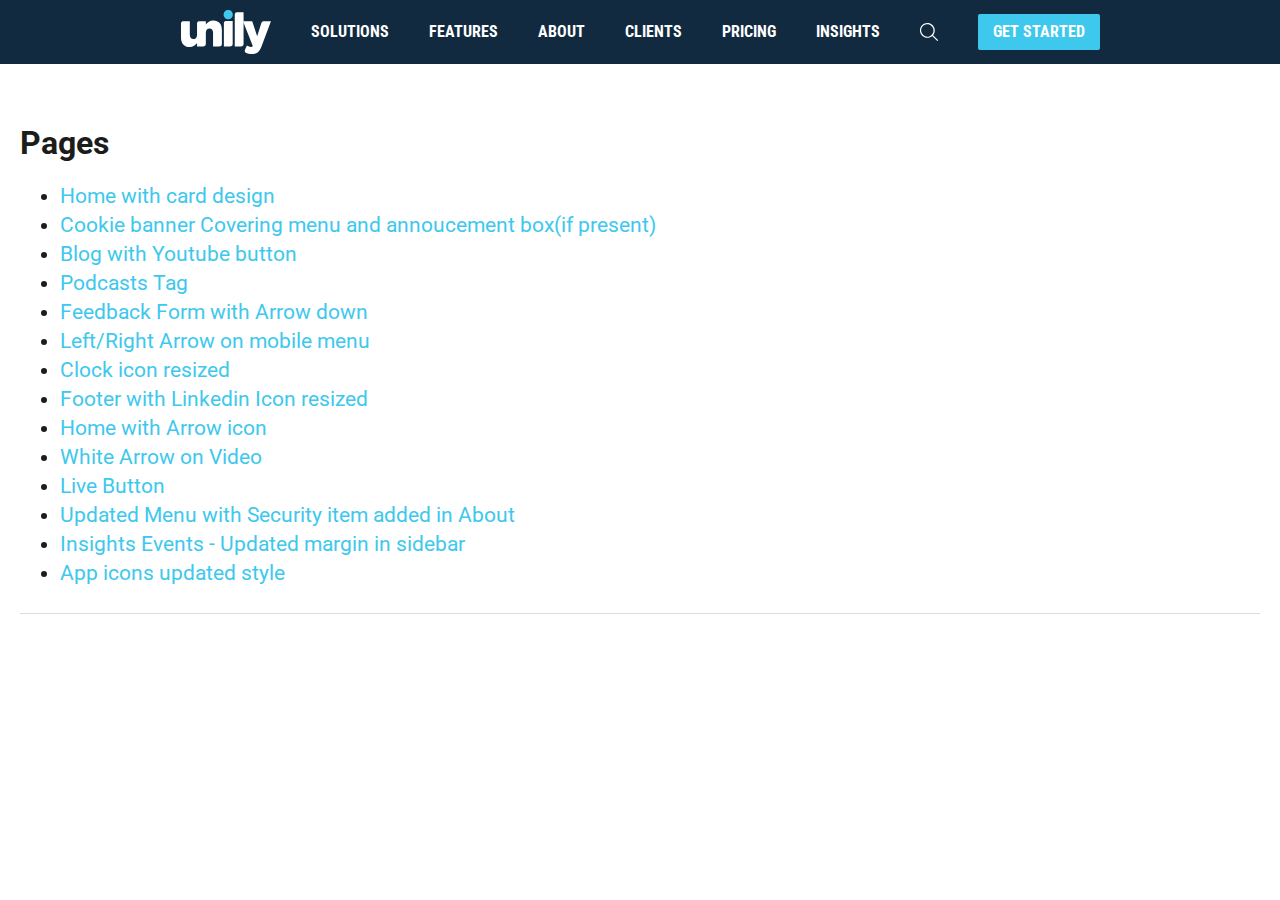
==== commit 6826fd84: "no message" ====
--- a/index.html
+++ b/index.html
@@ -613,7 +613,8 @@
     <ul style="font-size: 115%">
       <li><a href="card-design.html#cards-mockup">Home with card design</a></li>
 	        <li><a href="cookie-banner.html">Cookie banner Covering menu and annoucement box(if present)</a></li>
-	  <li><a href="insights-blog-2.html">Blog with Youtube button and Podcasts Tag</a></li>
+			<li><a href="insights-blog.html">Blog with Youtube button</a></li>
+	  <li><a href="insights-blog-2.html">Podcasts Tag</a></li>
 	    <li><a href="feedback-02.html">Feedback Form with Arrow down</a></li>
 	     <li><a href="about.html">Left/Right Arrow on mobile menu</a></li> 
 		 <li><a href="insights-event.html">Clock icon resized</a></li>
--- a/assets/css/style.css
+++ b/assets/css/style.css
@@ -1628,7 +1628,8 @@
       width: 52.5rem;
       opacity: 1;
       visibility: visible;
-      transform: translateX(-50%); } }
+      /*transform: translateX(-50%);*/
+left:-50%;	  } }
 @media (min-width: 1000px) {
   .c-head--search-close .c-nav__btn,
   .c-head--search-close .c-nav__link,
@@ -4567,7 +4568,7 @@
 #onetrust-banner-sdk {
   box-shadow: none !important; }
 
- #onetrust-banner-sdk {
+#onetrust-consent-sdk #onetrust-banner-sdk {
   background-color: #112A3F !important; }
 
 #onetrust-consent-sdk #onetrust-policy-text {
@@ -5560,3 +5561,9 @@
 }  
 
 
+.c-articles__content .c-metadata__item--date:before{
+	
+	     margin-top:0 !important; 
+     margin-left: 0 !important;
+	
+}